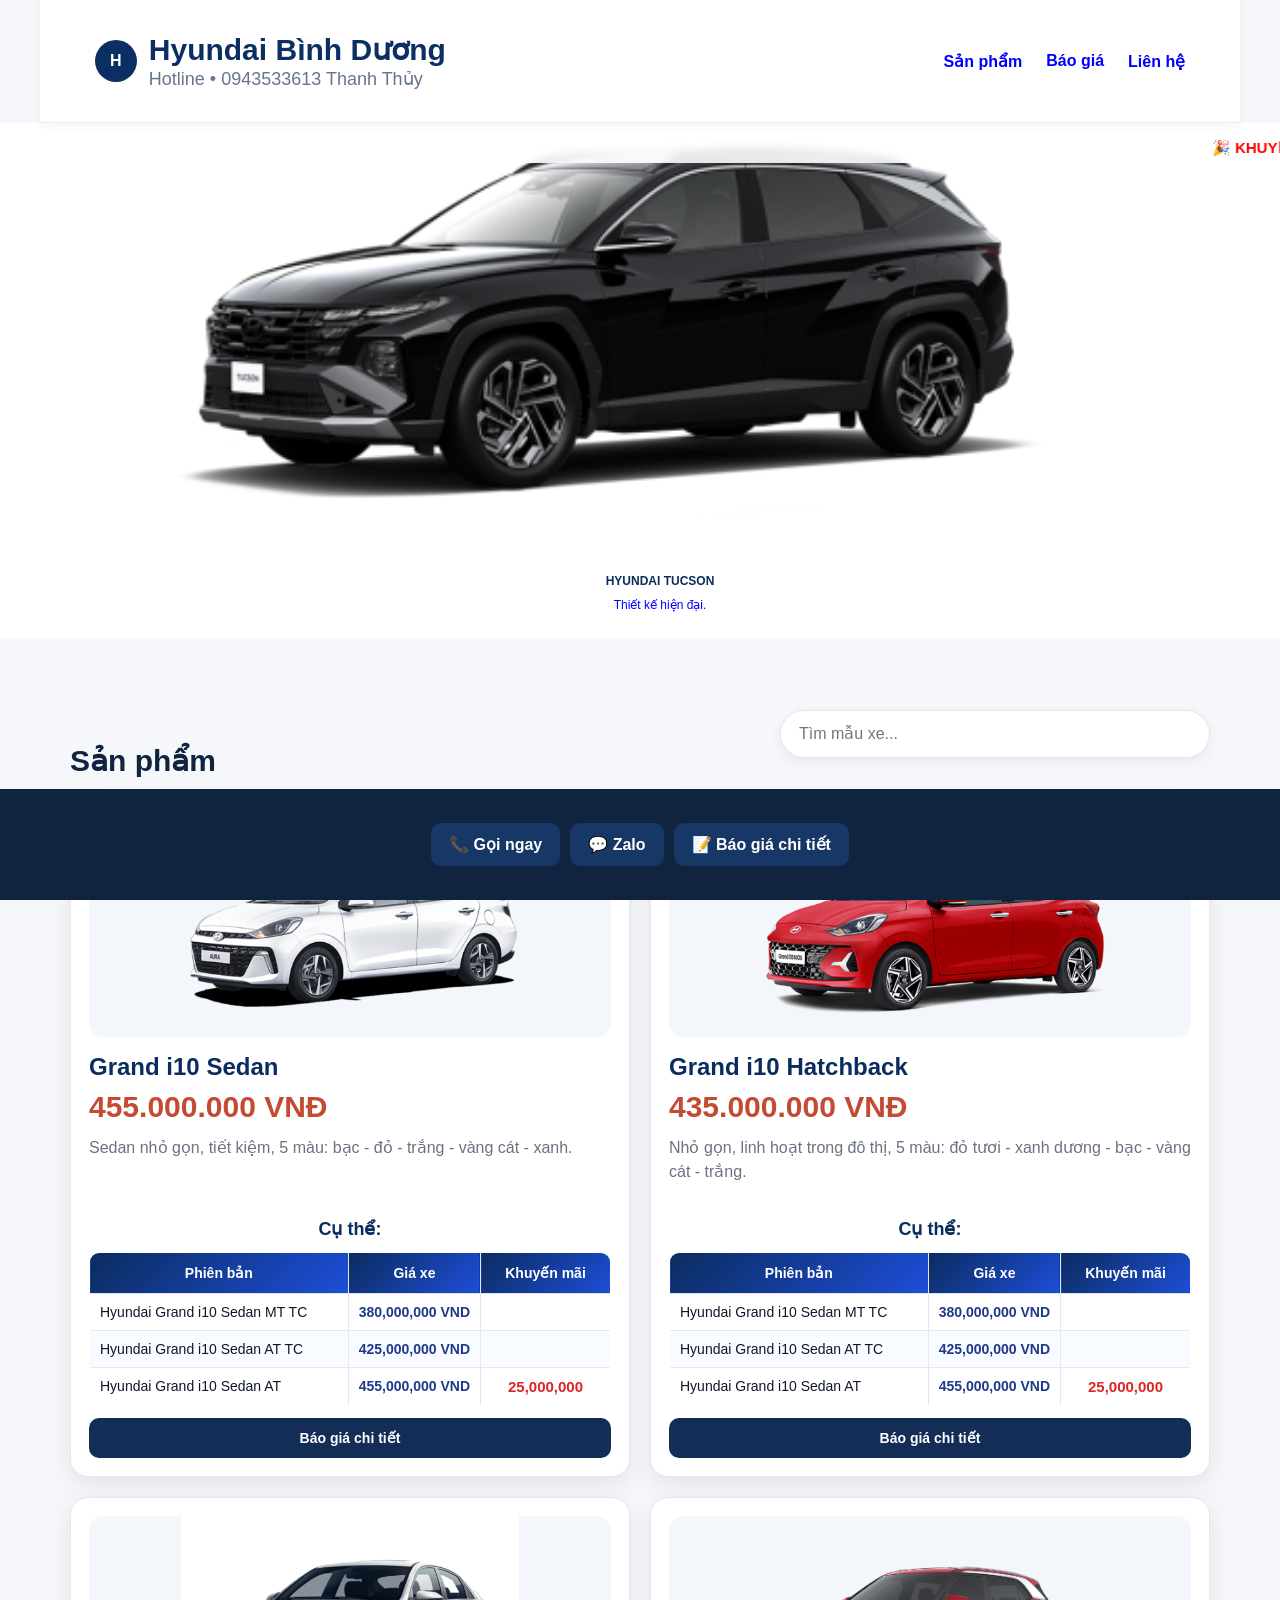
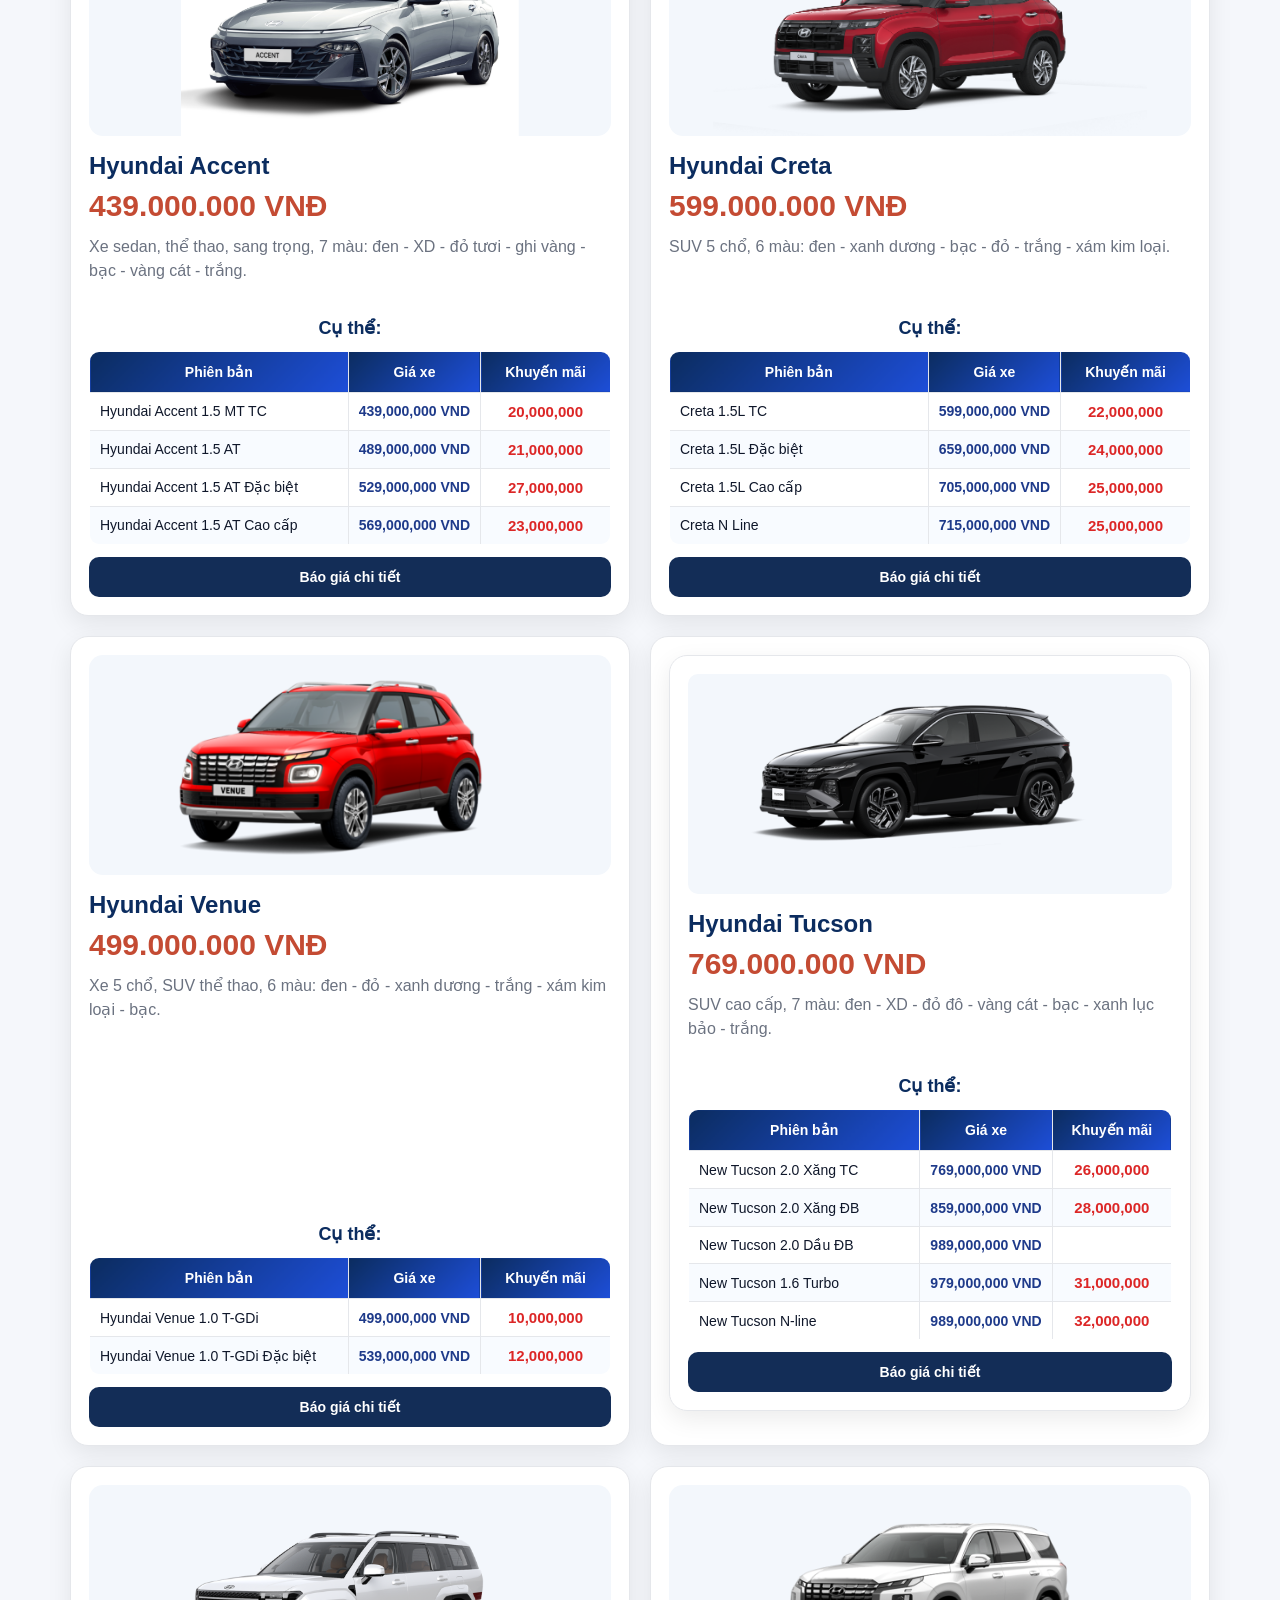
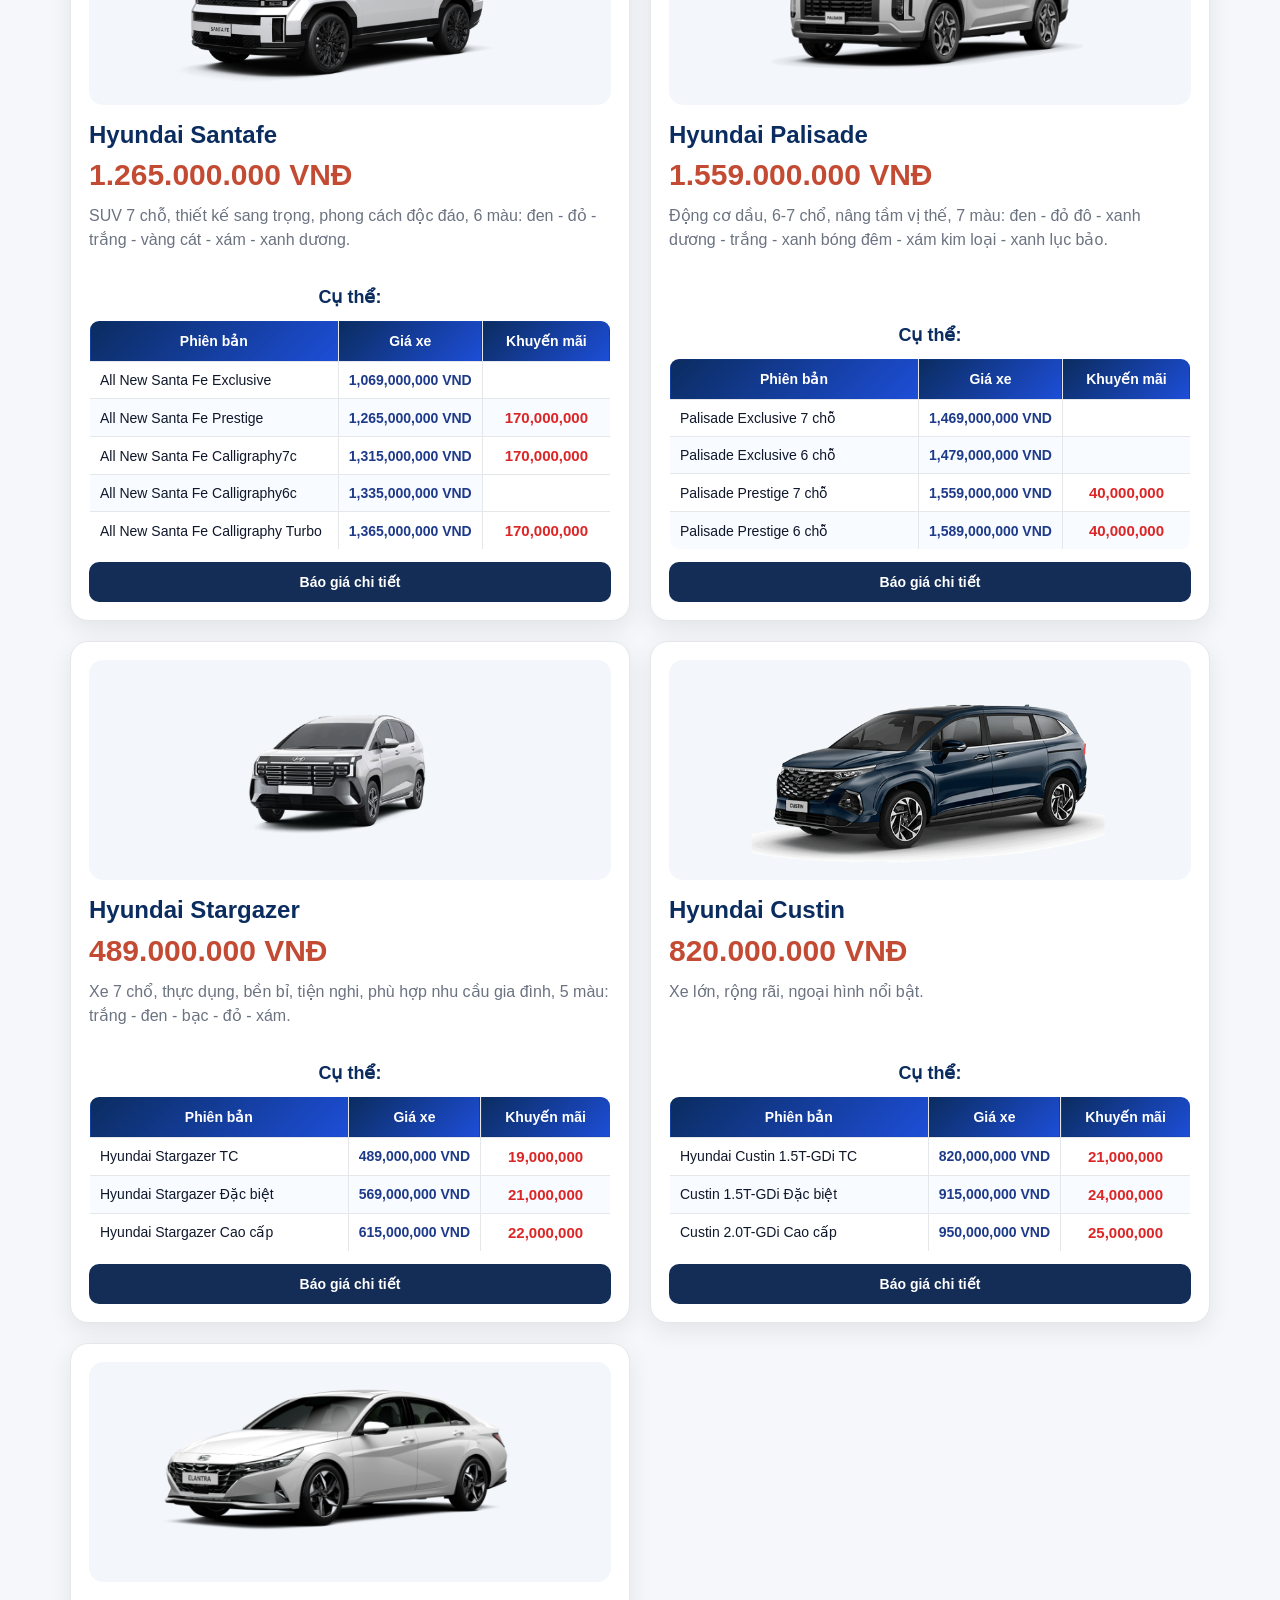
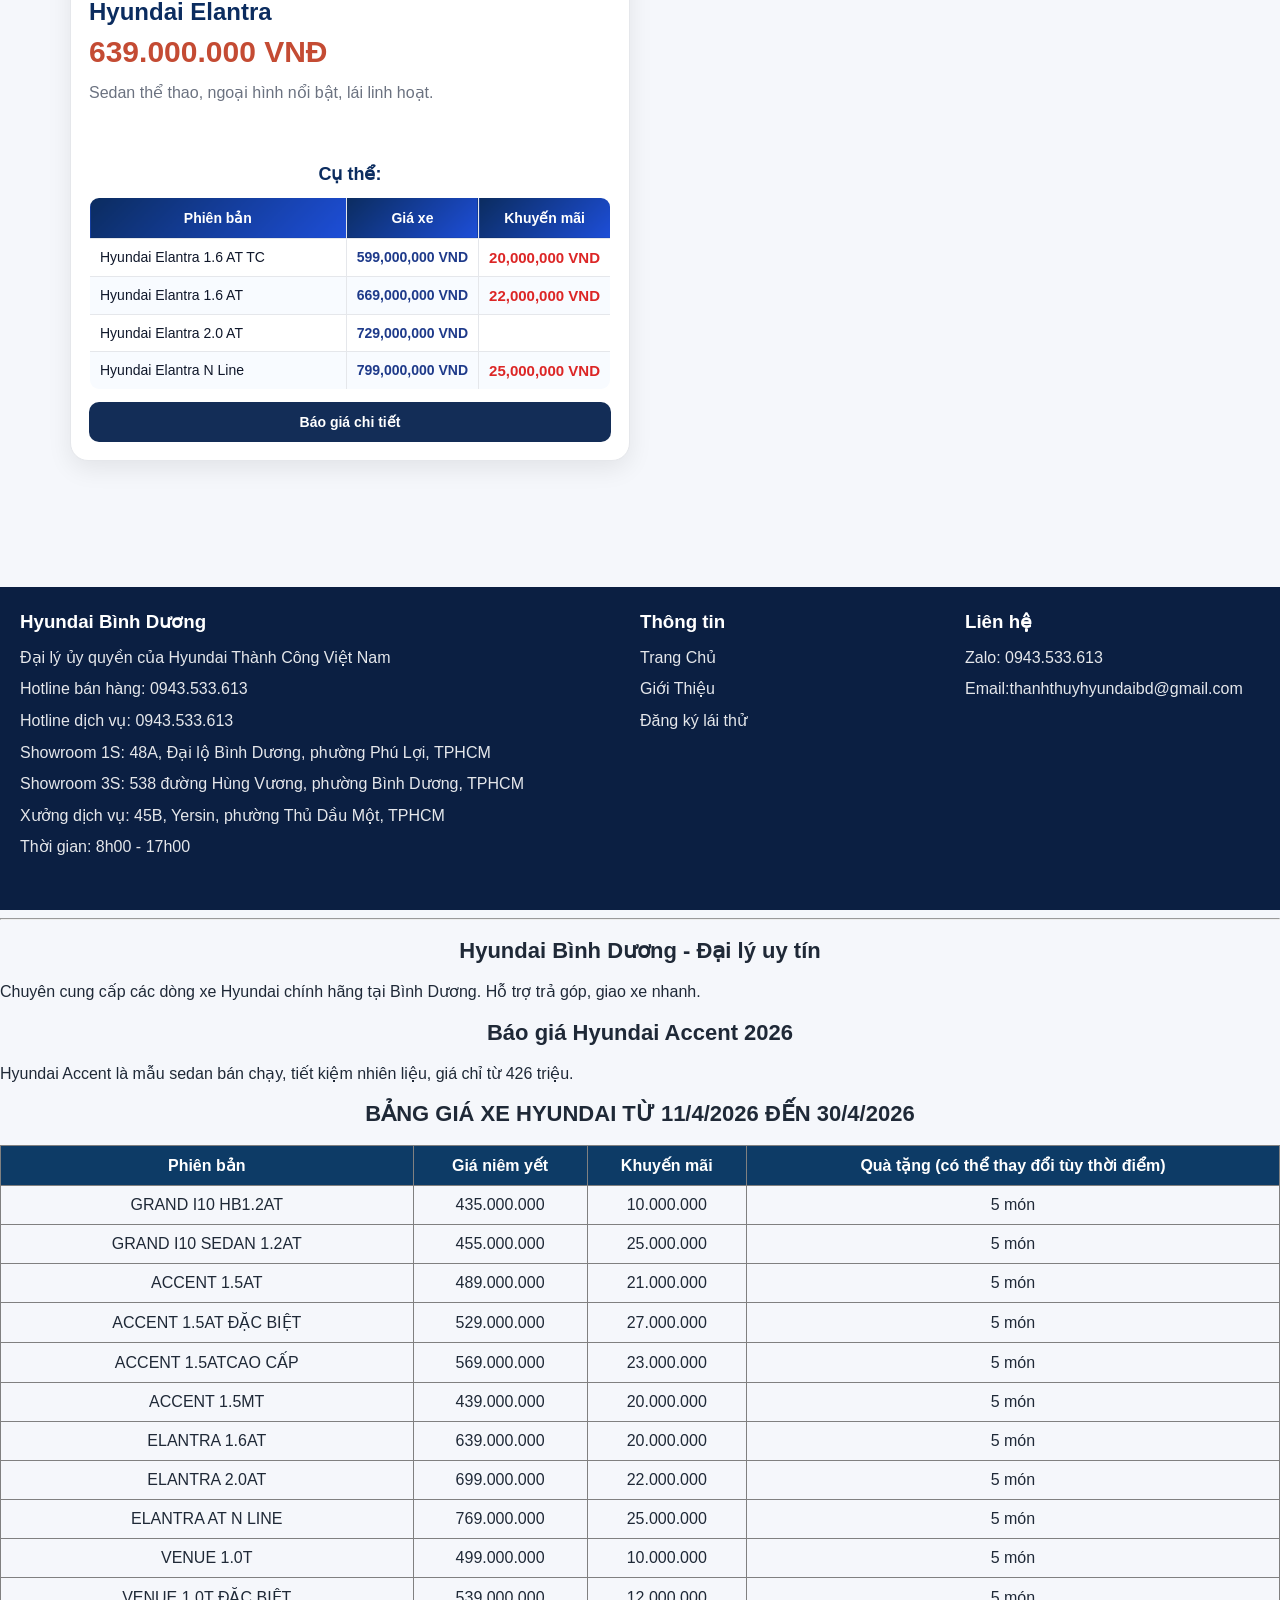
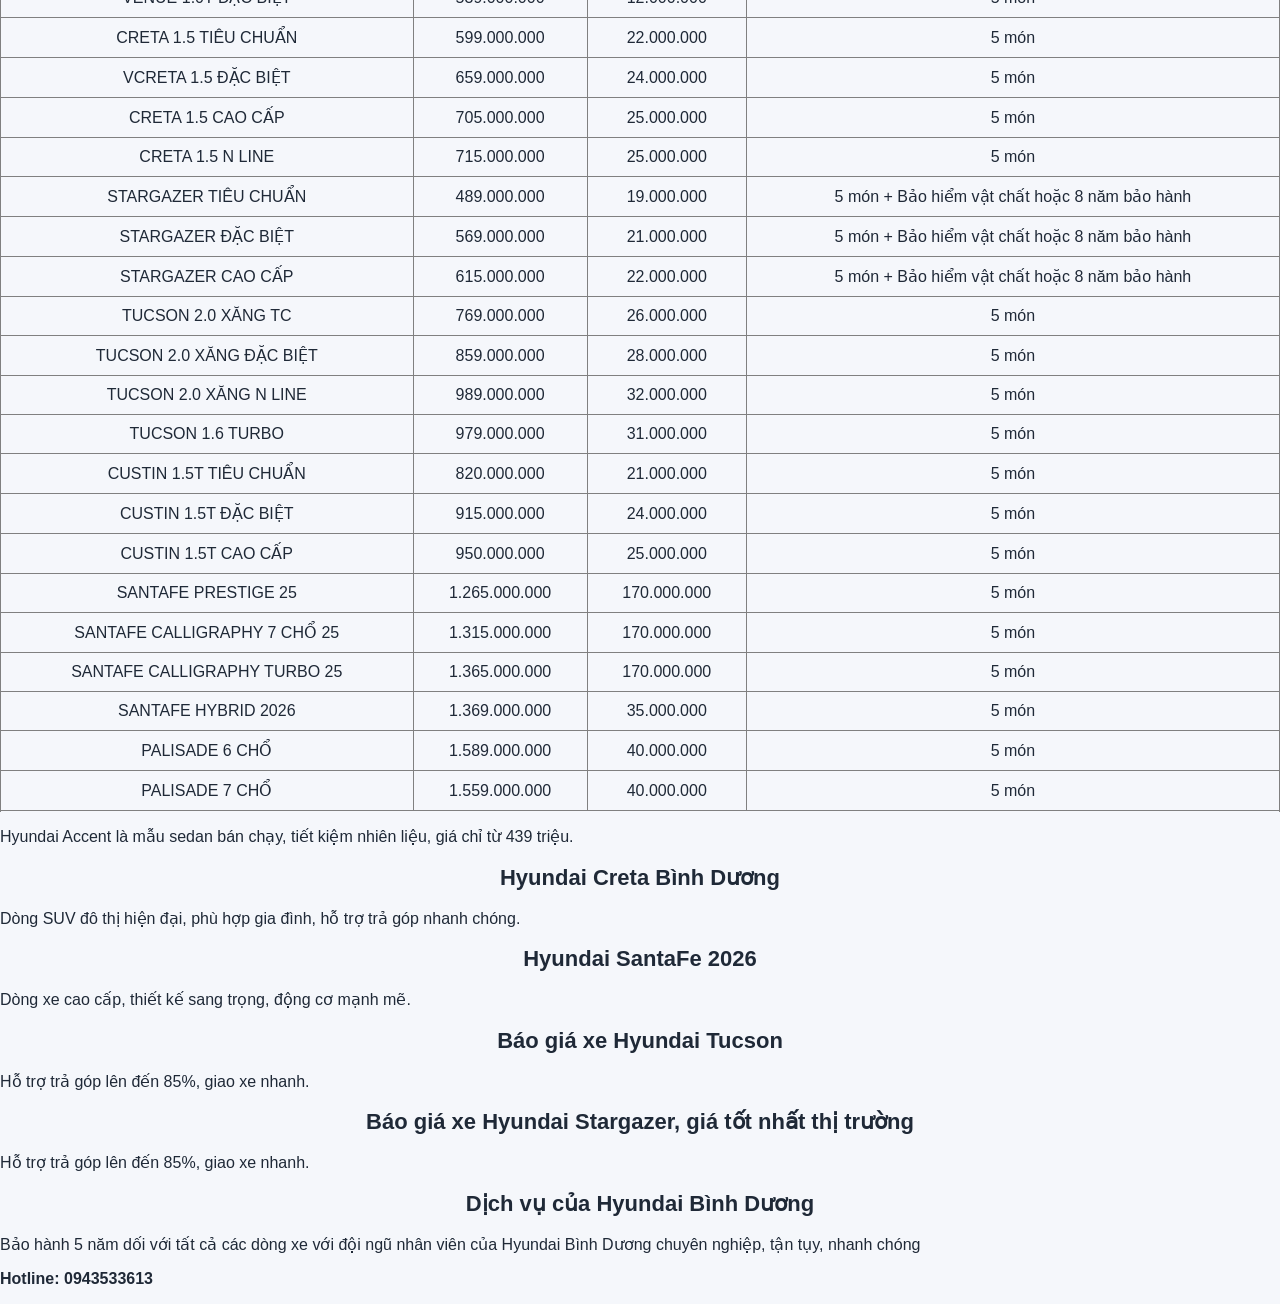
==== index.html @ 14ee5d9d "Update index.html" ====
<!DOCTYPE html>
<html lang="vi">
<head>

<meta charset="UTF-8">
<meta name="viewport" content="width=device-width, initial-scale=1.0">

<title>Sản phẩm - Hyundai Bình Dương</title>
<link rel="stylesheet" href="style.css">

<meta name="robots" content="index, follow">
<meta name="description" content="Tư vấn xe Hyundai Bình Dương...">
<meta name="keywords" content="Hyundai Bình Dương...">
<meta name="author" content="Thùy Hyundai Bình Dương">

<!-- Facebook -->
<meta property="og:title" content="Thùy Hyundai Bình Dương">
<meta property="og:description" content="Xem giá xe Hyundai mới nhất...">
<meta property="og:type" content="website">
<meta property="og:url" content="https://hyundaibinhduongvn.github.io/">

<link rel="icon" href="images/accent.png">
<link rel="stylesheet" href="style.css">

<style>
.btn{
    padding:11px 12px;
    font-size:14px;
}


  #bannerTitle {
      font-size: 26px !important;
      margin-bottom: 8px !important;
    }

    #bannerDesc {
      font-size: 15px !important;
    }

    .product-grid {
      display: grid !important;
      grid-template-columns: repeat(2, 1fr) !important;
      gap: 20px !important;
    }

    .products {
  display: grid !important;
  grid-template-columns: repeat(2, 1fr) !important;
  gap: 20px !important;
}

.product {
  width: 100% !important;
}

@media (max-width: 768px) {
  .products {
    grid-template-columns: 1fr !important;
  }
}
.price-table td:nth-child(3) {
  text-align: center !important;
  color: #dc2626 !important;
  font-weight: bold;
}

.price-table td {
  vertical-align: middle !important;
}

.price-table td {
  padding: 10px !important;
}

.price-table td:nth-child(1) {
  width: 50%;
}

.price-table td:nth-child(2),
.price-table td:nth-child(3) {
  width: 25%;
  text-align: center;
}


.promo-text{
    position: absolute;
    top: 0;
    left: 0;
    width: 100%;
    z-index: 999;
    text-align: center;

    background: rgba(255, 255, 255, 0.8); /* nền trắng sáng */
    padding: 8px 0;
}


.promo-text marquee{
    width: 100%;
    display: block;
}

.promo-text{
    background: rgba(0,0,0,0.1);
    color: blue;
    padding: 12px 0;
}
#searchInput{
    width: 100%;
    max-width: 500px;
    padding: 14px 18px;
    font-size: 20px;
    border-radius: 30px;
    border: 1px solid #ccc;
    outline: none;
    display: block;
    margin: 20px 0 20px auto;
    transition: 0.3s;
}

#searchInput:focus{
    border-color: #007bff;
    box-shadow: 0 0 8px rgba(0,123,255,0.3);
}

@media (max-width: 768px){
    #searchInput{
        max-width: 90%;
        font-size: 16px;
    }
}

.topbar{
  display:flex;
  justify-content:space-between;
  align-items:center;
  padding:15px 20px;
}

.menu{
  display:flex;
  gap:30px;
  margin-left:auto;
  flex-wrap:nowrap;      /* ❌ KHÔNG cho xuống dòng */
}

.menu a{
  white-space:nowrap;    /* ❌ chữ không bị xuống dòng */
}

.topbar{
  display:flex;
  justify-content:space-between;
  align-items:center;
}


/* chữ chạy
.promo-text {
  position: absolute;
  top: 10px; /* chỉnh cao thấp ở đây */
  width: 100%;
  text-align: center;
  z-index: 10;
}

.promo-text marquee {
  color: red;
  font-size: 18px; /* chữ to */
  font-weight: bold;
}


.hero-text{
  z-index: 2;
  max-width: 420px;
}

.hero-text h1{
  margin: 0 0 10px;
  font-size: 42px;
  color: #222;
}

.hero-text p{
  margin: 0;
  font-size: 18px;
  color: #666;
}


.banner-dots{
  position: absolute;
  bottom: 18px;
  left: 50%;
  transform: translateX(-50%);
  display: flex;
  gap: 10px;
}

.dot{
  width: 10px;
  height: 10px;
  border-radius: 50%;
  background: #cbd5e1;
}

.dot.active{
  background: #1d4ed8;
}

.site-footer{
  background: #0f172a;   /* nền đen xanh đậm đẹp */
  color: #ffffff;
  padding: 40px 20px;
}

.site-footer h3{
  color: #ffffff;
  margin-bottom: 10px;
}

.site-footer p{
  color: #cbd5e1;   /* chữ xám nhẹ cho dễ nhìn */
  margin: 5px 0;
}

.footer-col{
  margin-bottom: 20px;
}


/* Header bảng */
.price-table th{
  background: linear-gradient(135deg, #1e3a8a);
  color: #ffffff;
  padding: 12px;
  font-weight: 600;
}

/* FULL bảng xanh đậm */
.product .price-table table{
  width: 100%;
  border-collapse: collapse;
  border-radius: 10px;
  overflow: hidden;
  
}

/* Header */
.product .price-table th{
   color: #ffffff;
  padding: 12px;
  border: 1px solid #1e3a8a;
}

/* CHỈ đổi màu chữ */
.product .price-table td{
  color: #0f172a; /* xanh đậm */
}

/* Cột giá xe (cột thứ 2) */
.price-table td:nth-child(2){
  color: #1e3a8a;
  font-weight: bold;
}

/* Cột khuyến mãi (cột thứ 3) */
.price-table td:nth-child(3){
  color: #dc2626; /* đỏ cho nổi */
  font-weight: bold;
font-size: 15px;
}

/* Viền bảng mờ nhẹ */
.product .price-table th,
.product .price-table td{
  border: 1px solid #e5e7eb; /* xám nhạt */
}

.site-footer{
  background:#0f172a;
  color:#fff;
  padding:35px 25px;
}

.site-footer{
  display:grid;
  grid-template-columns: 2fr 1fr 1fr;
  gap:30px;
  align-items:start;
}
@media (max-width: 768px) {
  .site-footer {
    grid-template-columns: 1fr !important;
  }
}
@media (max-width: 768px) {
  .site-footer {
    display: grid !important;
    grid-template-columns: 1fr !important;
  }
}

.footer-col h3{
  margin:0 0 12px;
  color:#fff;
}

.footer-col p{
  margin:6px 0;
  color:#e5e7eb;
  line-height:1.6;
}

.promo-text {
  background: #fff3f3;
  padding: 8px 0;
}
.promo-text {
  margin-top: 10px;

}

.promo-text {
  position: absolute;
  top: 10px;
  width: 100%;
  z-index: 10;
}

.hero-text {
  display: flex;
  flex-direction: column;
  justify-content: center;   /* căn giữa theo chiều dọc */
  height: 100%;
}
.hero {
    display: flex;
    align-items: center;
}


.hero-text h1 {
  font-size: 38px; /* tăng size chữ */
  font-weight: bold;
  margin-bottom: 10px;
}

.hero-text p {
  font-size: 16px;
}




.hero-text {
  display: flex;
  flex-direction: column;
  justify-content: center; /* giữa dọc */
  align-items: center;     /* giữa ngang */
  text-align: center;
  color: #0b2c5f;          /* xanh đậm */
}

.hero-text h1 {
  color: #0b2c5f !important;
}

.hero-text p {
  color: #0b2c5f;
}

.brand-text strong {
  font-size: 30px !important;
  font-weight: 700;
  line-height: 1.2;
}

.brand-text span {
  font-size: 18px !important;
}

.menu a {
  font-size: 16px !important;
  font-weight: 600;
}





.zalo-float{
    position: fixed;
    bottom: 80px;
    right: 20px;
    background: #0088ff;
    color: #fff;
    padding: 12px 18px;
    border-radius: 30px;
    text-decoration: none;
    font-weight: bold;
}



    /* Khuyến mãi */
    .promo-text {
        font-size: 13px;
        padding: 5px;
    }

    /* Tiêu đề sản phẩm */
    h2 {
        font-size: 22px;
        text-align: center;
    }

    /* Thanh nút dưới */
    .contact-bar {
        flex-direction: row;
        gap: 5px;
    }

    .contact-bar a {
        font-size: 13px;
        padding: 10px;
    }
}

.promo-text {
    white-space: nowrap;
    overflow: hidden;
}

.promo-text span {
    display: inline-block;
    padding-left: 100%;
    animation: chạy 18s linear infinite;
}

@keyframes chạy {
    0% { transform: translateX(0); }
    100% { transform: translateX(-100%); }
}




    /* Chữ khuyến mãi */
    .promo-text {
        font-size: 13px !important;
        padding: 6px 0 !important;
        overflow: hidden;
        white-space: nowrap;
    }

    .promo-text marquee {
        font-size: 15px !important;
        scroll-behavior: smooth;
    }

    /* Nếu bạn đang dùng span chạy bằng animation */
    .promo-text span {
        animation-duration: 18s !important;
    }

    /* Banner / slider */
    .hero-slider,
    .hero-banner,
    .slide {
        display: flex !important;
        flex-direction: column !important;
        align-items: center !important;
        justify-content: center !important;
        text-align: center !important;
        padding: 18px 14px 24px !important;
        gap: 14px !important;
        min-height: auto !important;
    }

    .slide-left,
    .hero-left,
    .hero-text {
        width: 100% !important;
        text-align: center !important;
        align-items: center !important;
        justify-content: center !important;
        padding: 0 !important;
        margin: 0 auto !important;
        order: 1;
    }

    .slide-left h1,
    .hero-left h1,
    .hero-text h1,
    #bannerTitle {
        font-size: 28px !important;
        line-height: 1.15 !important;
        margin: 0 0 10px !important;
        text-align: center !important;
    }

    .slide-left p,
    .hero-left p,
    .hero-text p,
    #bannerDesc {
        font-size: 16px !important;
        line-height: 1.4 !important;
        margin: 0 !important;
        text-align: center !important;
    }

    .slide-right,
    .hero-right {
        width: 100% !important;
        text-align: center !important;
        order: 2;
        margin: 0 auto !important;
        padding: 0 !important;
    }

    .slide-right img,
    .hero-right img,
   

    /* Nút slider nếu có */
    .slider-btn {
        width: 38px !important;
        height: 38px !important;
        font-size: 18px !important;
    }

    .slider-dots {
        bottom: 10px !important;
    }

    /* Nút liên hệ dưới cùng */
    .contact-bar {
        display: flex !important;
        flex-wrap: wrap !important;
        justify-content: center !important;
        gap: 10px !important;
        padding: 14px 10px !important;
    }

    .contact-bar a,
    .bottom-contact a,
    .floating-buttons a {
        font-size: 14px !important;
        padding: 12px 16px !important;
min-width: 140px;
        text-align: center !important;
    }
}

.promo-text {
    background: #ffecec;
    color: red;
    font-weight: 600;
    font-size: 14px;
    padding: 6px 0;
}

}
@media (max-width: 768px) {
   .hero-banner {
    display: block !important;
    padding: 0 !important;
    margin: 0 !important;
    background: transparent !important;
}
}

 
body {
margin: 0 !important;
 }
  .hero-text {
    width: 100% !important;
    text-align: center !important;
  }

  #bannerTitle {
    font-size: 26px !important;
    margin-bottom: 8px !important;
  }

  #bannerDesc {
    font-size: 15px !important;
 }

.product-item {
  width: 50%;
}

.price-table td:last-child {
  text-align: center !important;
  display: table-cell !important;
  vertical-align: middle !important;
}

.km {
  text-align: center !important;
  color: #dc2626 !important;
  font-weight: bold;
}
.price-table td {
  vertical-align: middle !important;
}

.price-table td {
  padding: 10px !important;
}

.price-table td:nth-child(1) {
  width: 50%;
}

.price-table td:nth-child(2),
.price-table td:nth-child(3) {
  width: 25%;
  text-align: center;
}

 promo-text marquee {
  font-size: 18px !important;   /* vừa mắt mobile */
  color: red !important;        /* màu khuyến mãi */
  font-weight: bold;
  letter-spacing: 0.5px;
  line-height: 1.5;
}
@media (max-width: 768px) {
  .promo-text marquee {
    font-size: 16px !important;
  }
}



@media (max-width: 768px) {

    body{
        margin: 0;
        padding: 0;
        overflow-x: hidden;
    }

    *{
        box-sizing: border-box;
    }

    .topbar,
    .container,
    .product,
    .product,
    .hero-banner{
        width: 100% !important;
        max-width: 100% !important;
    }

    .topbar,
    .product{
        padding-left: 12px;
        padding-right: 12px;
    }
    }

    #bannerImg{
        width: 100%;
        height: auto;
        display: block;
        margin: 0 auto;
    }

    .product{
        margin: 0 auto 16px;
    }
:root{
--brand:#0b2c5f;
--brand-2:#1d4ed8;
--accent:#e53935;
--bg:#f5f7fb;
--card:#ffffff;
--text:#1f2937;
--muted:#6b7280;
--border:#e5e7eb;
--shadow:0 8px 24px rgba(0,0,0,0.08);
}

*{
box-sizing:border-box;
}

html, body{
margin:0;
padding:0;
background:var(--bg);
color:var(--text);
font-family:Arial, sans-serif;
overflow-x:hidden;
}

/* Header */
header{
background:#fff;
box-shadow:0 2px 10px rgba(0,0,0,0.05);
position:sticky;
top:0;
z-index:1000;
}

.topbar{
max-width:1200px;
margin:0 auto;
padding:14px 20px;
display:flex;
align-items:center;
justify-content:space-between;
gap:16px;
}

.logo{
font-size:24px;
font-weight:800;
color:var(--brand);
letter-spacing:.3px;
}

.menu{
display:flex;
gap:24px;
align-items:center;
flex-wrap:wrap;
}

.menu a{
text-decoration:none;
color:var(--brand);
font-weight:600;
transition:.25s;
}

.menu a:hover{
color:var(--accent);
}

/* Banner */
.hero-banner{
position:relative;
width:100%;
overflow:hidden;
margin:0;
padding:0;
background:#000;
}

.hero-banner img,
#bannerImg{
width:100%;
height:520px;
object-fit:cover;
display:block;
margin:0;
padding:0;
border-radius:0;
}

.promo-text{
position:absolute;
top:0;
left:0;
width:100%;
z-index:10;
background:rgba(255,255,255,0.88);
backdrop-filter:blur(4px);
padding:8px 0;
text-align:center;
}

.promo-text marquee{
color:var(--accent);
font-weight:700;
font-size:15px;
}

/* Main container */
.container,
main,
.products-wrap{
max-width:1200px;
margin:0 auto;
padding:24px 20px;
}

/* Search */
.search-box,
.search-wrap{
display:flex;
justify-content:flex-end;
margin:16px 0 28px;
}

#searchInput{
width:100%;
max-width:430px;
padding:14px 18px;
font-size:16px;
border:1px solid var(--border);
border-radius:999px;
background:#fff;
box-shadow:0 4px 14px rgba(0,0,0,0.06);
outline:none;
transition:.25s;
}

#searchInput:focus{
border-color:var(--brand-2);
box-shadow:0 0 0 4px rgba(29,78,216,0.12);
}

/* Product list */
.products{
display:grid;
grid-template-columns:repeat(2, 1fr);
gap:24px;
align-items:stretch;
}

/* Product card */
.product{
display:flex;
flex-direction:column;
height:100%;
background:var(--card);
border:1px solid var(--border);
border-radius:18px;
box-shadow:var(--shadow);
padding:18px;
overflow:hidden;
transition:transform .25s ease, box-shadow .25s ease;
}

.product:hover{
transform:translateY(-4px);
box-shadow:0 12px 30px rgba(0,0,0,0.12);
}

.product img{
width:100%;
height:220px;
object-fit:contain;
display:block;
margin:0 auto 14px;
}

.product h3{
margin:0 0 8px;
font-size:24px;
color:var(--brand);
line-height:1.3;
}

.product .meta{
color:var(--muted);
line-height:1.5;
margin-bottom:14px;
min-height:52px;
}

.price-table{
margin-top:auto;
width:100%;
}

/* Table */
.price-table h2{
font-size:18px;
color:var(--brand);
margin:0 0 12px;
}

.price-table table{
width:100%;
border-collapse:collapse;
background:#fff;
overflow:hidden;
border-radius:12px;
}

.price-table th{
background:linear-gradient(135deg, var(--brand), var(--brand-2));
color:#fff;
padding:12px 10px;
font-size:14px;
text-align:center;
}

.price-table td{
padding:12px 10px;
border:1px solid var(--border);
font-size:14px;
vertical-align:middle;
}

.price-table tr:nth-child(even){
background:#f8fbff;
}

.km{
color:var(--accent);
font-weight:700;
}

/* Button */
.btn{
display:block;
width:100%;
text-align:center;
text-decoration:none;
background:linear-gradient(135deg, var(--brand), var(--brand-2));
color:#fff !important;
padding:12px 14px;
border-radius:10px;
margin-top:12px;
font-weight:700;
box-sizing:border-box;
transition:.2s ease;
}

.btn:hover{
opacity:.95;
transform:translateY(-1px);
}

/* Contact bar / quick links */
.contact-bar,
.contact-buttons{
display:flex;
gap:12px;
flex-wrap:wrap;
}

.contact-bar a,
.contact-buttons a{
text-decoration:none;
border-radius:999px;
padding:10px 16px;
font-weight:700;
}

/* Footer */
.site-footer,
footer{
background:#0b1f42;
color:#fff;
padding:24px 20px;
margin-top:32px;
}

.site-footer a,
footer a{
color:#fff;
text-decoration:none;
}

/* Mobile */
@media (max-width: 768px){
.topbar{
padding:12px 14px;
flex-direction:column;
align-items:flex-start;
}

.menu{
gap:14px;
}

.hero-banner img,
#bannerImg{
height:240px !important;
}

.promo-text{
padding:6px 0;
}

.promo-text marquee{
font-size:13px;
}

.container,
main,
.products-wrap{
padding:18px 12px;
}

.search-box,
.search-wrap{
justify-content:center;
margin:12px 0 20px;
}

#searchInput{
max-width:100%;
font-size:15px;
padding:12px 16px;
}

.products{
grid-template-columns:1fr;
gap:18px;
}

.product{
padding:14px;
border-radius:14px;
}

.product img{
height:180px;
}

.product h3{
font-size:20px;
}

.product .meta{
min-height:auto;
font-size:14px;
}

.price-table h2{
font-size:16px;
}

.price-table th,
.price-table td{
font-size:13px;
padding:10px 8px;
}

.btn{
padding:11px 12px;
font-size:14px;
}
}
.hero-banner{
    position: relative !important;
    width: 100% !important;
    height: auto !important;
    min-height: 0 !important;
    overflow: hidden !important;
    background: #fff !important;
}

#bannerImg,
.hero-banner img{
    display: block !important;
    width: 100% !important;
    height: 420px !important;
    object-fit: cover !important;
    opacity: 1 !important;
    visibility: visible !important;
    position: relative !important;
    z-index: 1 !important;
}





#bannerTitle{
    color: blue .hero-text h1{
    font-size: 16px !important;
}

.hero-text p{
    font-size: 18px !important;
}
 !important;
    font-size: 12px !important;
    text-align: left !important;
    padding-left: 40px !important;
}

#bannerDesc{
    color: blue !important;
    font-size: 12px !important;
    text-align: left !important;
    padding-left: 40px !important;
}
@media (max-width: 768px){

    .hero-banner{
        position: relative;
        width: 100%;
        height: 220px !important;
        overflow: hidden;
    }

    .hero-banner img,
    #bannerImg{
        width: 100%;
        height: 220px !important;
        object-fit: cover !important;
        object-position: center center !important;
        display: block;
    }

    #bannerTitle{
        font-size: 28px !important;
        line-height: 1.2;
        padding-left: 16px !important;
        padding-right: 16px !important;
    }

    #bannerDesc{
        font-size: 8px !important;
        padding-left: 16px !important;
        padding-right: 16px !important;
    }
}









</style>
</head>
<body>


  <header class="topbar">
    <div class="container row">
      <div class="brand">
        <div class="brand-mark">H</div>
        <div class="brand-text">
          <strong>Hyundai Bình Dương</strong>
          <span>Hotline • 0943533613 Thanh Thủy</span>
        </div>
	</div>

           <nav class="menu">
      <a href="#san-pham" style="color:blue;">Sản phẩm</a>
<a href="https://zalo.me/0943533613" target="_blank" style="color:blue;">Báo giá</a>
<a href="https://zalo.me/0943533613" target="_blank" style="color:blue;">Liên hệ</a>
      </nav>
    </div>
  </header>

  
<section class="hero-banner">

  <!-- CHỮ CHẠY -->
  <div class="promo-text">
   <marquee scrollamount="2" style="color:red; font-weight:bold;">
  🎉 KHUYẾN MÃI: TỪ NGÀY 11/4/2026 đến hết ngày 30/4/2026 - GIẢM GIÁ LÊN ĐẾN 170 TRIỆU ĐỒNG + QUÀ TẶNG + BẢO HIỂM (liên hệ 0943.533.613 để đượctư vấn chi tiết)🎉
</marquee>

  </div>

  <div class="hero-text">
    <h1 id="bannerTitle">HYUNDAI TUCSON</h1>
    <p id="bannerDesc">Thiết kế hiện đại.</p>
  </div>

  <img id="bannerImg" src="images/tucson.png">

</section>

 

  <div class="banner-dots">
    <span class="dot active"></span>
    <span class="dot"></span>
    <span class="dot"></span>
  </div>
</section>

   
  </section>

  <section class="section" id="san-pham">
    <div class="container">
      <div class="section-head">
        <div>
          <h2>Sản phẩm</h2>
          
        </div>
       <input type="text" id="searchInput" placeholder="Tìm mẫu xe..." onkeyup="searchProduct()">

      </div>

      <div class="products">
          <article class="product" data-name="Grand i10 Sedan">
      <img src="images/grand-i10-sedan.png" alt="Grand i10 Sedan">
      <h3>Grand i10 Sedan</h3>
      <p class="price">455.000.000 VNĐ</p>
      <p class="meta">Sedan nhỏ gọn, tiết kiệm, 5 màu: bạc - đỏ - trắng - vàng cát - xanh.</p>
     <section class="price-table">
  <h2>Cụ thể:</h2>

 <table border="1" style="border-collapse: collapse; width:100%;">
    <thead>
      <tr>
        <th>Phiên bản</th>
        <th>Giá xe</th>
	 <th>Khuyến mãi</th>
      </tr>
    </thead>
    <tbody>
      <tr>
        <td>Hyundai Grand i10 Sedan MT TC</td>
        <td style="text-align:right;">380,000,000&nbsp;VND</td>
	 <td></td>
      </tr>
      <tr>
        <td>Hyundai Grand i10 Sedan AT TC</td>
        <td style="text-align:right;">425,000,000&nbsp;VND</td>
	 <td></td>
      </tr>
      <tr>
        <td>Hyundai Grand i10 Sedan AT</td>
        <td style="text-align:right;">455,000,000&nbsp;VND</td>
	 <td class="km">25,000,000</td>
      </tr>
    </tbody>
  </table>
   <a class="btn" href="https://zalo.me/0943533613" target="_blank">
    Báo giá chi tiết
</a>
</section>
    


 
    </article>

 <article class="product" data-name="Grand i10 Hatchback">
      <img src="images/grand-i10-hatchback.png" alt="Grand i10 Hatchback">
      <h3>Grand i10 Hatchback</h3>
      <p class="price">435.000.000 VNĐ</p>
      <p class="meta">Nhỏ gọn, linh hoạt trong đô thị, 5 màu: đỏ tươi - xanh dương - bạc - vàng cát - trắng.</p>
<section class="price-table">
  <h2>Cụ thể:</h2>

  <table border="1" style="border-collapse: collapse; width:100%;">
    <thead>
      <tr>
        <th>Phiên bản</th>
        <th>Giá xe</th>
	 <th>Khuyến mãi</th>
      </tr>
    </thead>
    <tbody>
<tr>
    <td>Hyundai Grand i10 Sedan MT TC</td>
    <td style="text-align:right;">380,000,000&nbsp;VND</td>
    <td></td>
</tr>
<tr>
    <td>Hyundai Grand i10 Sedan AT TC</td>
    <td style="text-align:right;">425,000,000&nbsp;VND</td>
    <td></td>
</tr>
<tr>
    <td>Hyundai Grand i10 Sedan AT</td>
    <td style="text-align:right;">455,000,000&nbsp;VND</td>
    <td>25,000,000</td>
</tr>
</tbody>

  </table>
</section>
       <a class="btn" href="https://zalo.me/0943533613" target="_blank">
    Báo giá chi tiết
</a>

    </article>
    
    <article class="product" data-name="Hyundai Accent">
      <img src="images/accent.png" alt="Hyundai Accent">
      <h3>Hyundai Accent</h3>
      <p class="price">439.000.000 VNĐ</p>
      <p class="meta"> Xe sedan, thể thao, sang trọng, 7 màu: đen - XD - đỏ tươi - ghi vàng - bạc - vàng cát - trắng.</p>
<section class="price-table">
  <h2>Cụ thể:</h2>

  <table border="1" style="border-collapse: collapse; width:100%;">
    <thead>
      <tr>
       <th>Phiên bản</th>
        <th>Giá xe</th>
	 <th>Khuyến mãi</th>
      </tr>
    </thead>
    <tbody>
      <tr>
        <td>Hyundai Accent 1.5 MT TC</td>
        <td style="text-align:right;">439,000,000&nbsp;VND</td>
	<td>20,000,000</td>
      </tr>
      <tr>
        <td>Hyundai Accent 1.5 AT</td>
        <td style="text-align:right;">489,000,000&nbsp;VND</td>
	<td>21,000,000</td>
      </tr>
      <tr>
        <td>Hyundai Accent 1.5 AT Đặc biệt</td>
        <td style="text-align:right;">529,000,000&nbsp;VND</td>
	<td>27,000,000</td>
      </tr>
      <tr>
        <td>Hyundai Accent 1.5 AT Cao cấp</td>
        <td style="text-align:right;">569,000,000&nbsp;VND</td>
	<td>23,000,000</td>
      </tr>
    </tbody>
  </table>
</section>
   <a class="btn" href="https://zalo.me/0943533613" target="_blank">
    Báo giá chi tiết
</a>

    </article>
    
    <article class="product" data-name="Hyundai Creta">
      <img src="images/creta.png" alt="Hyundai Creta">
      <h3>Hyundai Creta</h3>
      <p class="price">599.000.000 VNĐ</p>
      <p class="meta">SUV 5 chổ, 6 màu: đen - xanh dương - bạc - đỏ - trắng - xám kim loại.</p>
<section class="price-table">
  <h2>Cụ thể:</h2>

  <table border="1" style="border-collapse: collapse; width:100%;">
    <thead>
      <tr>
       <th>Phiên bản</th>
        <th>Giá xe</th>
	 <th>Khuyến mãi</th>
      </tr>
    </thead>
    <tbody>
      <tr>
        <td>Creta 1.5L TC</td>
        <td style="text-align:right;">599,000,000&nbsp;VND</td>
	<td>22,000,000</td>
      </tr>
      <tr>
        <td>Creta 1.5L Đặc biệt</td>
        <td style="text-align:right;">659,000,000&nbsp;VND</td>
	<td>24,000,000</td>
      </tr>
      <tr>
        <td>Creta 1.5L Cao cấp</td>
        <td style="text-align:right;">705,000,000&nbsp;VND</td>
	<td>25,000,000</td>
      </tr>
      <tr>
        <td>Creta N Line</td>
        <td style="text-align:right;">715,000,000&nbsp;VND</td>
	<td>25,000,000</td>
      </tr>
    </tbody>
  </table>
</section>

     <a class="btn" href="https://zalo.me/0943533613" target="_blank">
    Báo giá chi tiết
</a>


    </article>

	<article class="product" data-name="Hyundai Venue">
      <img src="images/venue.png" alt="Hyundai Venue">
      <h3>Hyundai Venue</h3>
      <p class="price">499.000.000 VNĐ</p>
      <p class="meta">Xe 5 chổ, SUV thể thao, 6 màu: đen - đỏ - xanh dương - trắng - xám kim loại - bạc.</p>
<section class="price-table">
  <h2>Cụ thể:</h2>

  <table border="1" style="border-collapse: collapse; width:100%;">
    <thead>
      <tr>
        <th>Phiên bản</th>
        <th>Giá xe</th>
	 <th>Khuyến mãi</th>
      </tr>
    </thead>
    <tbody>
      <tr>
        <td>Hyundai Venue 1.0 T-GDi</td>
        <td style="text-align:right;">499,000,000&nbsp;VND</td>
	<td>10,000,000</td>
      </tr>
      <tr>
        <td>Hyundai Venue 1.0 T-GDi Đặc biệt</td>
        <td style="text-align:right;">539,000,000&nbsp;VND</td>
	<td>12,000,000</td>
      </tr>
    </tbody>
  </table>
</section>

        <a class="btn" href="https://zalo.me/0943533613" target="_blank">
    Báo giá chi tiết
</a>

    </article>
    
    <article class="product" data-name="Hyundai Tucson">
      <article class="product">
  <img src="images/tucson.png" style="width:100%; border-radius:10px;">
  <h3>Hyundai Tucson</h3>
  <p class="price">769.000.000 VND</p>
  <p class="meta">SUV cao cấp, 7 màu: đen - XD - đỏ đô - vàng cát - bạc - xanh lục bảo - trắng.
  </p>
<section class="price-table">
  <h2>Cụ thể:</h2>

  <table border="1" style="border-collapse: collapse;">
    <thead>
      <tr>
       <th>Phiên bản</th>
        <th>Giá xe</th>
	 <th>Khuyến mãi</th>
      </tr>
    </thead>
    <tbody>
      <tr>
        <td>New Tucson 2.0 Xăng TC</td>
        <td>769,000,000&nbsp;VND</td>
	<td>26,000,000</td>
      </tr>
      <tr>
        <td>New Tucson 2.0 Xăng ĐB</td>
        <td>859,000,000&nbsp;VND</td>
	<td>28,000,000</td>
      </tr>
<tr>
        <td>New Tucson 2.0 Dầu ĐB</td>
        <td>989,000,000&nbsp;VND</td>
	
      </tr>
      <tr>
        <td>New Tucson 1.6 Turbo</td>
        <td>979,000,000&nbsp;VND</td>
	<td>31,000,000</td>
      </tr>
      <tr>
        <td>New Tucson N-line</td>
        <td>989,000,000&nbsp;VND</td>
	<td>32,000,000</td>
      </tr>
    </tbody>
  </table>
</section>
    <a class="btn" href="https://zalo.me/0943533613" target="_blank">
    Báo giá chi tiết
</a>

</article>



	    </article>
	   
   	
	 <article class="product" data-name="Hyundai Santafe">
      <img src="images/santafe.png" alt="Hyundai Santafe">
      <h3>Hyundai Santafe</h3>
      <p class="price">1.265.000.000 VNĐ</p>
      <p class="meta">SUV 7 chỗ, thiết kế sang trọng, phong cách độc đáo, 6 màu: đen - đỏ - trắng - vàng cát - xám - xanh dương. </p>
<section class="price-table">
  <h2>Cụ thể:</h2>

  <table border="1" style="border-collapse: collapse; width:100%;">
    <thead>
      <tr>
         <th>Phiên bản</th>
        <th>Giá xe</th>
	 <th>Khuyến mãi</th>
      </tr>
    </thead>
    <tbody>
      <tr>
        <td>All New Santa Fe Exclusive</td>
        <td style="text-align:right;">1,069,000,000&nbsp;VND</td>
	
      </tr>
      <tr>
        <td>All New Santa Fe Prestige</td>
        <td style="text-align:right;">1,265,000,000&nbsp;VND</td>
	<td>170,000,000</td>
      </tr>
      <tr>
        <td>All New Santa Fe Calligraphy7c</td>
        <td style="text-align:right;">1,315,000,000&nbsp;VND</td>
	<td>170,000,000</td>
      </tr>
      <tr>
        <td>All New Santa Fe Calligraphy6c</td>
        <td style="text-align:right;">1,335,000,000&nbsp;VND</td>
	
      </tr>
      <tr>
        <td>All New Santa Fe Calligraphy Turbo</td>
        <td style="text-align:right;">1,365,000,000&nbsp;VND</td>
	<td>170,000,000</td>
      </tr>
    </tbody>
  </table>
</section>

       <a class="btn" href="https://zalo.me/0943533613" target="_blank">
    Báo giá chi tiết
</a>

    </article>

	 <article class="product" data-name="Hyundai Palisade">
      <img src="images/palisade.png" alt="Hyundai Palisade">
      <h3>Hyundai Palisade</h3>
      <p class="price">1.559.000.000 VNĐ</p>
      <p class="meta">Động cơ dầu, 6-7 chổ, nâng tầm vị thế, 7 màu: đen - đỏ đô - xanh dương - trắng - xanh bóng đêm - xám kim loại - xanh lục bảo.</p>
      <section class="price-table">
  <h2>Cụ thể:</h2>

  <table border="1" style="border-collapse: collapse; width:100%;">
    <thead>
      <tr>
       <th>Phiên bản</th>
        <th>Giá xe</th>
	 <th>Khuyến mãi</th>
      </tr>
    </thead>
    <tbody>
      <tr>
        <td>Palisade Exclusive 7 chỗ</td>
        <td style="text-align:right;">1,469,000,000&nbsp;VND</td>
	<td></td>
      </tr>
      <tr>
        <td>Palisade Exclusive 6 chỗ</td>
        <td style="text-align:right;">1,479,000,000&nbsp;VND</td>
	<td></td>
      </tr>
      <tr>
        <td>Palisade Prestige 7 chỗ</td>
        <td style="text-align:right;">1,559,000,000&nbsp;VND</td>
	<td>40,000,000</td>
      </tr>
      <tr>
<td>Palisade Prestige 6 chỗ</td>
        <td style="text-align:right;">1,589,000,000&nbsp;VND</td>
	<td>40,000,000</td>
      </tr>
    </tbody>
  </table>
</section>

   <a class="btn" href="https://zalo.me/0943533613" target="_blank">
    Báo giá chi tiết
</a>

    </article>

	 
		 <article class="product" data-name="Hyundai Stargazer">
      <img src="images/stargazer.png" alt="Hyundai Stargazer">
      <h3>Hyundai Stargazer</h3>
      <p class="price">489.000.000 VNĐ</p>
      <p class="meta">Xe 7 chổ, thực dụng, bền bỉ, tiện nghi, phù hợp nhu cầu gia đình, 5 màu: trắng - đen - bạc - đỏ - xám.</p>
<section class="price-table">
  <h2>Cụ thể:</h2>

  <table border="1" style="border-collapse: collapse; width:100%;">
    <thead>
      <tr>
         <th>Phiên bản</th>
        <th>Giá xe</th>
	 <th>Khuyến mãi</th>
      </tr>
    </thead>
    <tbody>
	 <tr>
        <td>Hyundai Stargazer TC</td>
        <td style="text-align:right;">489,000,000&nbsp;VND</td>
	<td>19,000,000</td>
      </tr>
      <tr>
        <td>Hyundai Stargazer Đặc biệt</td>
        <td style="text-align:right;">569,000,000&nbsp;VND</td>
	<td>21,000,000</td>
      </tr>
      <tr>
        <td>Hyundai Stargazer Cao cấp</td>
        <td style="text-align:right;">615,000,000&nbsp;VND</td>
	<td>22,000,000</td>
      </tr>
    </tbody>
  </table>
</section>

       <a class="btn" href="https://zalo.me/0943533613" target="_blank">
    Báo giá chi tiết
</a>

    </article>

	 <article class="product" data-name="Hyundai Custin">
      <img src="images/custin.png" alt="Hyundai Custin">
      <h3>Hyundai Custin</h3>
      <p class="price">820.000.000 VNĐ</p>
      <p class="meta">Xe lớn, rộng rãi, ngoại hình nổi bật.</p>
<section class="price-table">
  <h2>Cụ thể:</h2>

  <table border="1" style="border-collapse: collapse; width:100%;">
    <thead>
      <tr>
        <th>Phiên bản</th>
        <th>Giá xe</th>
	 <th>Khuyến mãi</th>
      </tr>
    </thead>
    <tbody>
      <tr>
        <td>Hyundai Custin 1.5T-GDi TC</td>
        <td style="text-align:right;">820,000,000&nbsp;VND</td>
	<td>21,000,000</td>
      </tr>
      <tr>
        <td>Custin 1.5T-GDi Đặc biệt</td>
        <td style="text-align:right;">915,000,000&nbsp;VND</td>
	<td>24,000,000</td>
      </tr>
      <tr>
        <td>Custin 2.0T-GDi Cao cấp</td>
        <td style="text-align:right;">950,000,000&nbsp;VND</td>
	<td>25,000,000</td>
      </tr>
    </tbody>
  </table>
</section>

      <a class="btn" href="https://zalo.me/0943533613" target="_blank">
    Báo giá chi tiết
</a>

    </article>


	   
	 <article class="product" data-name="Hyundai Elantra">
      <img src="images/elantra.png" alt="Hyundai Elantra">
      <h3>Hyundai Elantra</h3>
      <p class="price">639.000.000 VNĐ</p>
      <p class="meta">Sedan thể thao, ngoại hình nổi bật, lái linh hoạt.</p>
<section class="price-table">
  <h2>Cụ thể:</h2>

  <table border="1" style="border-collapse: collapse; width:100%;">
    <thead>
      <tr>
        <th>Phiên bản</th>
        <th>Giá xe</th>
	 <th>Khuyến mãi</th>
      </tr>
    </thead>
    <tbody>
      <tr>
        <td>Hyundai Elantra 1.6 AT TC</td>
        <td style="text-align:right;">599,000,000&nbsp;VND</td>
	<td style="text-align:right;">20,000,000&nbsp;VND</td>
	
</tr>
      <tr>
        <td>Hyundai Elantra 1.6 AT</td>
        <td style="text-align:right;">669,000,000&nbsp;VND</td>
	<td style="text-align:right;">22,000,000&nbsp;VND</td>
	
      </tr>
      <tr>
        <td>Hyundai Elantra 2.0 AT</td>
        <td style="text-align:right;">729,000,000&nbsp;VND</td>
	
      </tr>
      <tr>
        <td>Hyundai Elantra N Line</td>
        <td style="text-align:right;">799,000,000&nbsp;VND</td>
	<td style="text-align:right;">25,000,000&nbsp;VND</td>
	
      </tr>
    </tbody>
  </table>
</section>

       <a class="btn" href="https://zalo.me/0943533613" target="_blank">
    Báo giá chi tiết
</a>

    </article>


</div> <!-- đóng .products -->

<div class="contact-strip">
  <div class="container inner">
    <a href="tel:0943533613">📞 Gọi ngay</a>
    <a href="https://zalo.me/0943533613" target="_blank">💬 Zalo</a>
    <a href="tel:0943533613">📝 Báo giá chi tiết</a>
  </div>
</div>



<script src="script.js"></script>
<script>
function searchProduct() {
    const keyword = document.getElementById("searchInput").value.toLowerCase().trim();
    const products = document.querySelectorAll(".product, .product");

    let found = false;

    products.forEach(product => {
        const name = (product.getAttribute("data-name") || "").toLowerCase().trim();

        if (keyword === "") {
            product.style.display = "block";
        } 
        else if (!found && name.includes(keyword)) {
            product.style.display = "block";
            found = true;
        } 
        else {
            product.style.display = "none";
        }
    });
}
</script>



<script>
let images = [
  "images/creta.png",
  "images/accent.png",
  "images/grand-i10-sedan.png"
];

let titles = [
  "HYUNDAI CRETA",
  "HYUNDAI ACCENT",
  "HYUNDAI i10"
];

let index = 0;

setInterval(() => {
  index++;
  if(index >= images.length) index = 0;

  document.getElementById("bannerImg").src = images[index];
  document.getElementById("bannerTitle").innerText = titles[index];

}, 3000);
</script>

<script>
const banners = [
  {
    img: "images/tucson1.png",
    title: "HYUNDAI TUCSON",
    desc: "Thiết kế hiện đại."
  },
  {
    img: "images/creta1.png",
    title: "HYUNDAI CRETA",
    desc: "SUV 5 chỗ năng động."
  },
{
    img: "images/custin1.png",
    title: "HYUNDAI CUSTIN",
    desc: "Tận hưởng mọi hành trình."
  },
{
    img: "images/santafe1.png",
    title: "HYUNDAI SANTAFE",
    desc: "Mở đam mê, thỏa khí chất."
  },
{
    img: "images/palisade1.png",
    title: "HYUNDAI PALISADE",
    desc: "Nâng tầm vị thế."
  },
  {
    img: "images/accent1.png",
    title: "HYUNDAI ACCENT",
    desc: "Sedan trẻ trung, tiết kiệm."
  }
];

let currentBanner = 0;

const bannerImg = document.getElementById("bannerImg");
const bannerTitle = document.getElementById("bannerTitle");
const bannerDesc = document.getElementById("bannerDesc");
const dots = document.querySelectorAll(".dot");

function showBanner(index){
  bannerImg.src = banners[index].img;
  bannerTitle.textContent = banners[index].title;
  bannerDesc.textContent = banners[index].desc;

  dots.forEach((dot, i) => {
    dot.classList.toggle("active", i === index);
  });
}

setInterval(() => {
  currentBanner++;
  if(currentBanner >= banners.length){
    currentBanner = 0;
  }
  showBanner(currentBanner);
}, 3000);
</script>

</section>
</div>
<footer class="site-footer">

  <!-- Cột 1 -->
  <div class="footer-col">
    <h3>Hyundai Bình Dương</h3>
    <p>Đại lý ủy quyền của Hyundai Thành Công Việt Nam</p>
    <p>Hotline bán hàng: 0943.533.613</p>
    <p>Hotline dịch vụ: 0943.533.613</p>
    <p>Showroom 1S: 48A, Đại lộ Bình Dương, phường Phú Lợi, TPHCM</p>
    <p>Showroom 3S: 538 đường Hùng Vương, phường Bình Dương, TPHCM</p>
    <p>Xưởng dịch vụ: 45B, Yersin, phường Thủ Dầu Một, TPHCM</p>
    <p>Thời gian: 8h00 - 17h00</p>
  </div>

  <!-- Cột 2 -->
  <div class="footer-col">
    <h3>Thông tin</h3>
    <p>Trang Chủ</p>
    <p>Giới Thiệu</p>
    <p>Đăng ký lái thử</p>
  </div>

  <!-- Cột 3 -->
  <div class="footer-col">
    <h3>Liên hệ</h3>
    <p>Zalo: 0943.533.613</p>
    <p>Email:thanhthuyhyundaibd@gmail.com</p>
  </div>

</footer>
	<hr>

<h2>Hyundai Bình Dương - Đại lý uy tín</h2>
<p>Chuyên cung cấp các dòng xe Hyundai chính hãng tại Bình Dương. Hỗ trợ trả góp, giao xe nhanh.</p>

<h2>Báo giá Hyundai Accent 2026</h2>
<p>Hyundai Accent là mẫu sedan bán chạy, tiết kiệm nhiên liệu, giá chỉ từ 426 triệu.</p>

<h2>BẢNG GIÁ XE HYUNDAI TỪ 11/4/2026 ĐẾN 30/4/2026 </h2>
	<table border="1" cellpadding="10" cellspacing="0" style="width:100%; border-collapse:collapse; text-align:center;">
    <thead style="background:#0d3b66; color:white;">
        <tr>
            <th>Phiên bản</th>
            <th>Giá niêm yết</th>
			    <th>Khuyến mãi</th>
   			   <th>Quà tặng (có thể thay đổi tùy thời điểm)</th>
			   </tr>
			
            
        </tr>
    </thead>
    <tbody>
		  <tr>
            <td>GRAND I10 HB1.2AT</td>
            <td>435.000.000</td>
            <td>10.000.000</td>
           
			  <td>5 món</td>
        </tr>
		<tr>
            <td>GRAND I10 SEDAN 1.2AT</td>
            <td>455.000.000</td>
            <td>25.000.000</td>
          
			  <td>5 món</td>
        </tr>
		<tr>
            <td>ACCENT 1.5AT</td>
            <td>489.000.000</td>
            <td>21.000.000</td>
            
			 <td>5 món</td>
        </tr>
		</tr>
		 <td>ACCENT 1.5AT ĐẶC BIỆT</td>
            <td>529.000.000</td>
            <td>27.000.000</td>
           
			  <td>5 món</td>
			  <tr>
			 <td>ACCENT 1.5ATCAO CẤP</td>
            <td>569.000.000</td>
            <td>23.000.000</td>
            
			<td>5 món</td>
			<tr>
			  <tr>
				   <td>ACCENT 1.5MT</td>
            <td>439.000.000</td>
            <td>20.000.000</td>
           
			  <td>5 món</td>
				  <tr>
			  <tr>
				    <td>ELANTRA 1.6AT</td>
            <td>639.000.000</td>
            <td>20.000.000</td>
            
			  <td>5 món</td>
			 <tr>
			<tr>
			<td>ELANTRA 2.0AT</td>
            <td>699.000.000</td>
            <td>22.000.000</td>
           
			<td>5 món</td>
			  <tr>
				  <tr>
						 <td>ELANTRA AT N LINE</td>
            <td>769.000.000</td>
            <td>25.000.000</td>
            
			 <td>5 món</td>
 <tr>
<tr>
            <td>VENUE 1.0T</td>
            <td>499.000.000</td>
            <td>10.000.000</td>
         
			  <td>5 món</td>
        </tr>
		</tr>
		 <td>VENUE 1.0T ĐẶC BIỆT</td>
            <td>539.000.000</td>
            <td>12.000.000</td>
           
			<td>5 món</td>
        <tr>
			  <tr>
			 <td>CRETA 1.5 TIÊU CHUẨN</td>
            <td>599.000.000</td>
            <td>22.000.000</td>
          
			  <td>5 món</td>
			<tr>
			  <tr>
				  <td>VCRETA 1.5 ĐẶC BIỆT</td>
            <td>659.000.000</td>
            <td>24.000.000</td>
        
			<td>5 món</td>
        </tr>
		</tr>
		 <td>CRETA 1.5 CAO CẤP</td>
            <td>705.000.000</td>
            <td>25.000.000</td>
           
			<td>5 món</td>
        <tr>
			  <tr>
			 <td>CRETA 1.5 N LINE</td>
            <td>715.000.000</td>
            <td>25.000.000</td>
          
			 <td>5 món</td>
			<tr>
			  <tr> 
				  <td>STARGAZER TIÊU CHUẨN</td>
            <td>489.000.000</td>
            <td>19.000.000</td>
            
			 <td>5 món + Bảo hiểm vật chất hoặc 8 năm bảo hành</td>
			<tr>
			  <tr>
				  <td>STARGAZER ĐẶC BIỆT</td>
            <td>569.000.000</td>
            <td>21.000.000</td>
           
			 <td>5 món + Bảo hiểm vật chất hoặc 8 năm bảo hành</td>
        </tr>
		</tr>
		 <td>STARGAZER CAO CẤP</td>
            <td>615.000.000</td>
            <td>22.000.000</td>
           
			  <td>5 món + Bảo hiểm vật chất hoặc 8 năm bảo hành</td>
        <tr>
			  <tr>
			 <td>TUCSON 2.0 XĂNG TC</td>
            <td>769.000.000</td>
            <td>26.000.000</td>
            
			 <td>5 món</td>
			<tr>
			  <tr>  
 <td>TUCSON 2.0 XĂNG ĐẶC BIỆT </td>
            <td>859.000.000</td>
            <td>28.000.000</td>
          
			<td>5 món</td>
			<tr>
			  <tr>
				  <td>TUCSON 2.0 XĂNG N LINE</td>
            <td>989.000.000</td>
            <td>32.000.000</td>
           
			<td>5 món</td>
        </tr>
		</tr>
		 <td>TUCSON 1.6 TURBO</td>
            <td>979.000.000</td>
            <td>31.000.000</td>
            
			 <td>5 món</td>
        <tr>
			  <tr>
			 <td>CUSTIN 1.5T TIÊU CHUẨN</td>
            <td>820.000.000</td>
            <td>21.000.000</td>
           
			  <td>5 món</td>
			<tr>
			  <tr>  
				    <td>CUSTIN 1.5T ĐẶC BIỆT</td>
            <td>915.000.000</td>
            <td>24.000.000</td>
           
			 <td>5 món</td>
        </tr>
		</tr>
		 <td>CUSTIN 1.5T CAO CẤP</td>
            <td>950.000.000</td>
            <td>25.000.000</td>
            
			  <td>5 món</td>
        <tr>
			  <tr>
			 <td>SANTAFE PRESTIGE 25</td>
            <td>1.265.000.000</td>
            <td>170.000.000</td>
            
			  <td>5 món</td>
			<tr>
			  <tr>  
 <td>SANTAFE CALLIGRAPHY 7 CHỔ 25</td>
            <td>1.315.000.000</td>
            <td>170.000.000</td>
        
			 <td>5 món</td>
			<tr>
			  <tr>  
				   <td>SANTAFE CALLIGRAPHY TURBO 25</td>
            <td>1.365.000.000</td>
            <td>170.000.000</td>
          
			  <td>5 món</td>
			<tr>
			  <tr>  
				   <td>SANTAFE HYBRID 2026</td>
            <td>1.369.000.000</td>
            <td>35.000.000</td>
          
			 <td>5 món</td>
			<tr>
			  <tr>  
				   <td>PALISADE 6 CHỔ</td>
            <td>1.589.000.000</td>
            <td>40.000.000</td>
           
			 <td>5 món</td>
			<tr>
			  <tr>  
				   <td>PALISADE 7 CHỔ</td>
            <td>1.559.000.000</td>
            <td>40.000.000</td>
           
			 <td>5 món</td>
			<tr>
			  <tr>  






		
    
    </tbody>
</table>

<p>Hyundai Accent là mẫu sedan bán chạy, tiết kiệm nhiên liệu, giá chỉ từ 439 triệu.</p>

	
<h2>Hyundai Creta Bình Dương</h2>
<p>Dòng SUV đô thị hiện đại, phù hợp gia đình, hỗ trợ trả góp nhanh chóng.</p>

<h2>Hyundai SantaFe 2026</h2>
<p>Dòng xe cao cấp, thiết kế sang trọng, động cơ mạnh mẽ.</p>
<h2>Báo giá xe Hyundai Tucson</h2>
<p>Hỗ trợ trả góp lên đến 85%, giao xe nhanh.</p>
<h2>Báo giá xe Hyundai Stargazer, giá tốt nhất thị trường</h2>
<p>Hỗ trợ trả góp lên đến 85%, giao xe nhanh.</p>
<h2>Dịch vụ của Hyundai Bình Dương</h2>
<p>Bảo hành 5 năm dối với tất cả các dòng xe với đội ngũ nhân viên của Hyundai Bình Dương chuyên nghiệp, tận tụy, nhanh chóng</p>
	
<p><b>Hotline: 0943533613</b></p>

</body>
</html>
---- style.css ----
*{box-sizing:border-box}html{scroll-behavior:smooth}
body{margin:0;font-family:Arial,Helvetica,sans-serif;color:#1a2433;background:#fff}
.container{width:min(1180px,94%);margin:0 auto}
a{text-decoration:none}
.topbar{border-bottom:1px solid #e8ebf0;background:#fff;position:sticky;top:0;z-index:20}
.topbar .row{display:flex;align-items:center;justify-content:space-between;padding:18px 0;gap:16px}
.brand{display:flex;align-items:center;gap:12px}
.brand-mark{width:42px;height:42px;border-radius:50%;background:#0b2f63;color:#fff;display:grid;place-items:center;font-weight:700}
.brand-text strong{display:block;font-size:24px;color:#0b2f63}
.brand-text span{font-size:14px;color:#66758a}
.menu{display:flex;gap:28px;flex-wrap:wrap}
.menu a{color:#23344a;font-weight:600}
.hero{padding:34px 0 18px;background:#fff}
.hero-box{background:linear-gradient(135deg,#f7faff,#ffffff);border:1px solid #e8edf4;border-radius:20px;padding:28px}
.hero-box h1{margin:0 0 10px;font-size:38px;color:#10243f}
.hero-box p{margin:0;color:#607186;font-size:18px;line-height:1.7;max-width:850px}
.actions{margin-top:18px;display:flex;gap:12px;flex-wrap:wrap}
.btn{display:inline-block;padding:12px 18px;border-radius:12px;font-weight:700}
.btn-primary{background:#132d57;color:#fff}
.btn-light{background:#eef4fb;color:#132d57;border:1px solid #dbe5f1}
.section{padding:28px 0 70px}
.section-head{display:flex;align-items:end;justify-content:space-between;gap:16px;margin-bottom:20px}
.section-head h2{margin:0;font-size:30px;color:#10243f}
.section-head p{margin:8px 0 0;color:#6a7a8f}
.search{padding:14px 16px;border:1px solid #dbe4ef;border-radius:12px;min-width:260px;font-size:15px}
.products{display:grid;grid-template-columns:repeat(3,1fr);gap:26px}
.product{border:1px solid #e6ebf2;border-radius:18px;background:#fff;padding:18px;box-shadow:0 8px 24px rgba(8,25,49,.04)}
.product img{width:100%;height:220px;object-fit:cover;border-radius:14px;background:#f3f7fc;margin-bottom:14px}
.product h3{margin:0 0 8px;font-size:20px;color:#14263f}
.price{margin:0 0 12px;color:#c44b33;font-size:30px;font-weight:700}
.meta{margin:0 0 14px;color:#617186;line-height:1.6;min-height:50px}
.product .btn{width:100%;text-align:center;background:#132d57;color:#fff}
.contact-strip{position:fixed;left:0;right:0;bottom:0;background:#10243f;padding:10px 0;z-index:30}
.contact-strip .inner{display:flex;gap:10px;justify-content:center;flex-wrap:wrap}
.contact-strip a{color:#fff;background:#173866;padding:12px 18px;border-radius:10px;font-weight:700}
.footer{padding:24px 0 90px;border-top:1px solid #e8ebf0;color:#627186}
@media (max-width:900px){
  .products{grid-template-columns:1fr 1fr}
}
@media (max-width:640px){
  .menu{display:none}
  .hero-box h1{font-size:30px}
  .section-head{flex-direction:column;align-items:stretch}
  .search{min-width:0;width:100%}
  .products{grid-template-columns:1fr}
}
---- style.css ----
*{box-sizing:border-box}html{scroll-behavior:smooth}
body{margin:0;font-family:Arial,Helvetica,sans-serif;color:#1a2433;background:#fff}
.container{width:min(1180px,94%);margin:0 auto}
a{text-decoration:none}
.topbar{border-bottom:1px solid #e8ebf0;background:#fff;position:sticky;top:0;z-index:20}
.topbar .row{display:flex;align-items:center;justify-content:space-between;padding:18px 0;gap:16px}
.brand{display:flex;align-items:center;gap:12px}
.brand-mark{width:42px;height:42px;border-radius:50%;background:#0b2f63;color:#fff;display:grid;place-items:center;font-weight:700}
.brand-text strong{display:block;font-size:24px;color:#0b2f63}
.brand-text span{font-size:14px;color:#66758a}
.menu{display:flex;gap:28px;flex-wrap:wrap}
.menu a{color:#23344a;font-weight:600}
.hero{padding:34px 0 18px;background:#fff}
.hero-box{background:linear-gradient(135deg,#f7faff,#ffffff);border:1px solid #e8edf4;border-radius:20px;padding:28px}
.hero-box h1{margin:0 0 10px;font-size:38px;color:#10243f}
.hero-box p{margin:0;color:#607186;font-size:18px;line-height:1.7;max-width:850px}
.actions{margin-top:18px;display:flex;gap:12px;flex-wrap:wrap}
.btn{display:inline-block;padding:12px 18px;border-radius:12px;font-weight:700}
.btn-primary{background:#132d57;color:#fff}
.btn-light{background:#eef4fb;color:#132d57;border:1px solid #dbe5f1}
.section{padding:28px 0 70px}
.section-head{display:flex;align-items:end;justify-content:space-between;gap:16px;margin-bottom:20px}
.section-head h2{margin:0;font-size:30px;color:#10243f}
.section-head p{margin:8px 0 0;color:#6a7a8f}
.search{padding:14px 16px;border:1px solid #dbe4ef;border-radius:12px;min-width:260px;font-size:15px}
.products{display:grid;grid-template-columns:repeat(3,1fr);gap:26px}
.product{border:1px solid #e6ebf2;border-radius:18px;background:#fff;padding:18px;box-shadow:0 8px 24px rgba(8,25,49,.04)}
.product img{width:100%;height:220px;object-fit:cover;border-radius:14px;background:#f3f7fc;margin-bottom:14px}
.product h3{margin:0 0 8px;font-size:20px;color:#14263f}
.price{margin:0 0 12px;color:#c44b33;font-size:30px;font-weight:700}
.meta{margin:0 0 14px;color:#617186;line-height:1.6;min-height:50px}
.product .btn{width:100%;text-align:center;background:#132d57;color:#fff}
.contact-strip{position:fixed;left:0;right:0;bottom:0;background:#10243f;padding:10px 0;z-index:30}
.contact-strip .inner{display:flex;gap:10px;justify-content:center;flex-wrap:wrap}
.contact-strip a{color:#fff;background:#173866;padding:12px 18px;border-radius:10px;font-weight:700}
.footer{padding:24px 0 90px;border-top:1px solid #e8ebf0;color:#627186}
@media (max-width:900px){
  .products{grid-template-columns:1fr 1fr}
}
@media (max-width:640px){
  .menu{display:none}
  .hero-box h1{font-size:30px}
  .section-head{flex-direction:column;align-items:stretch}
  .search{min-width:0;width:100%}
  .products{grid-template-columns:1fr}
}
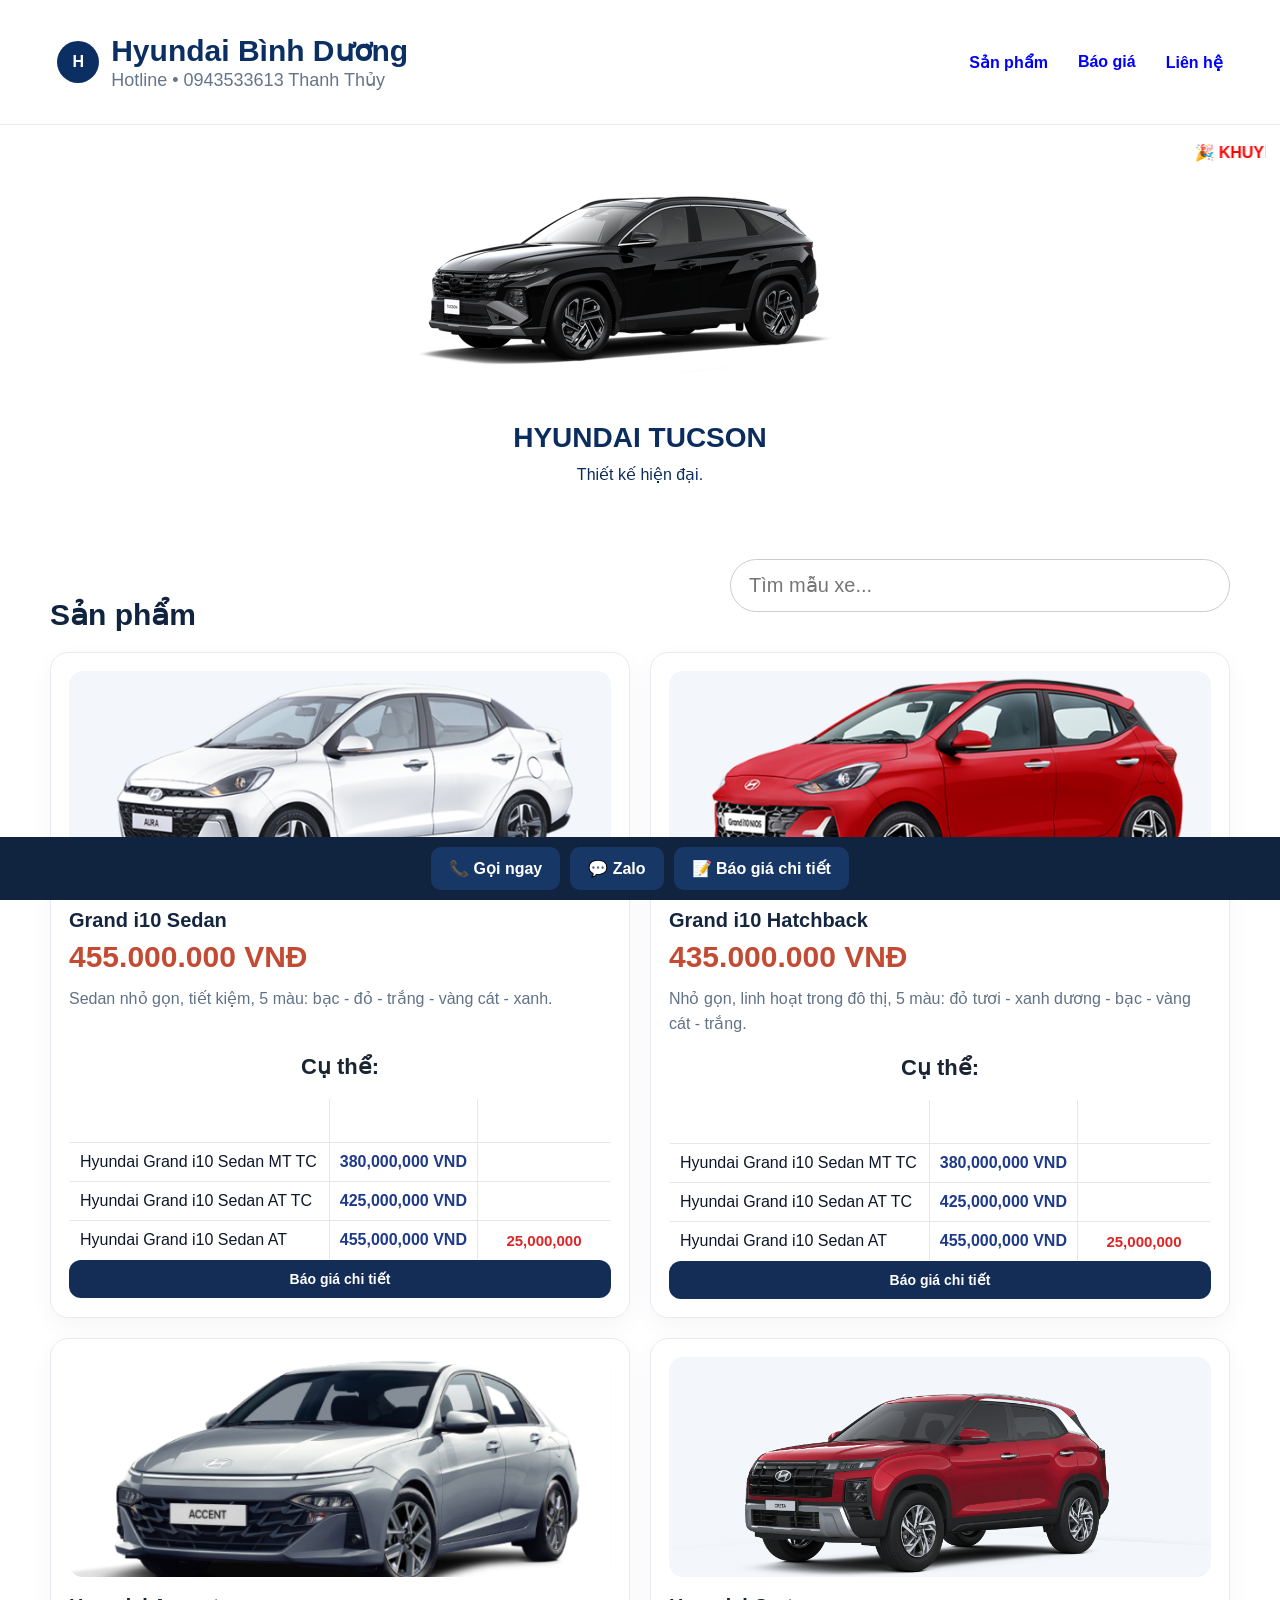
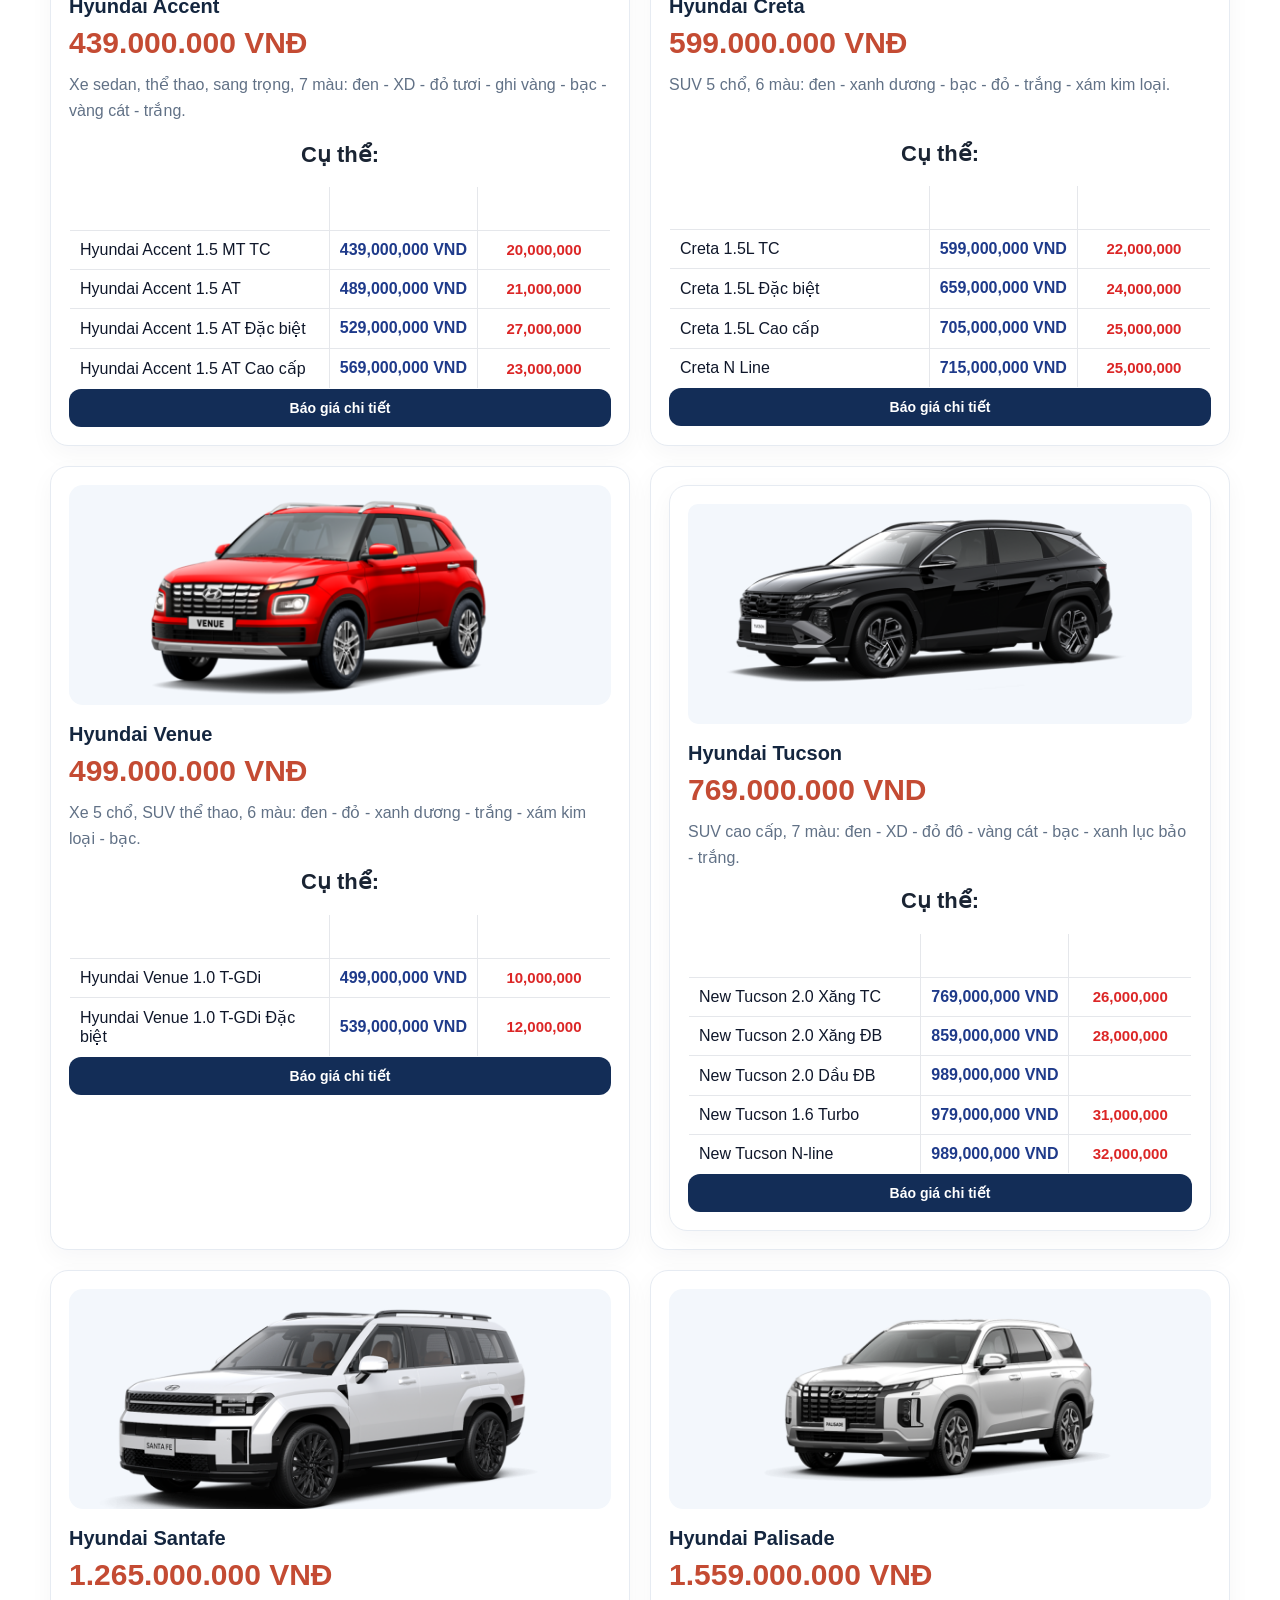
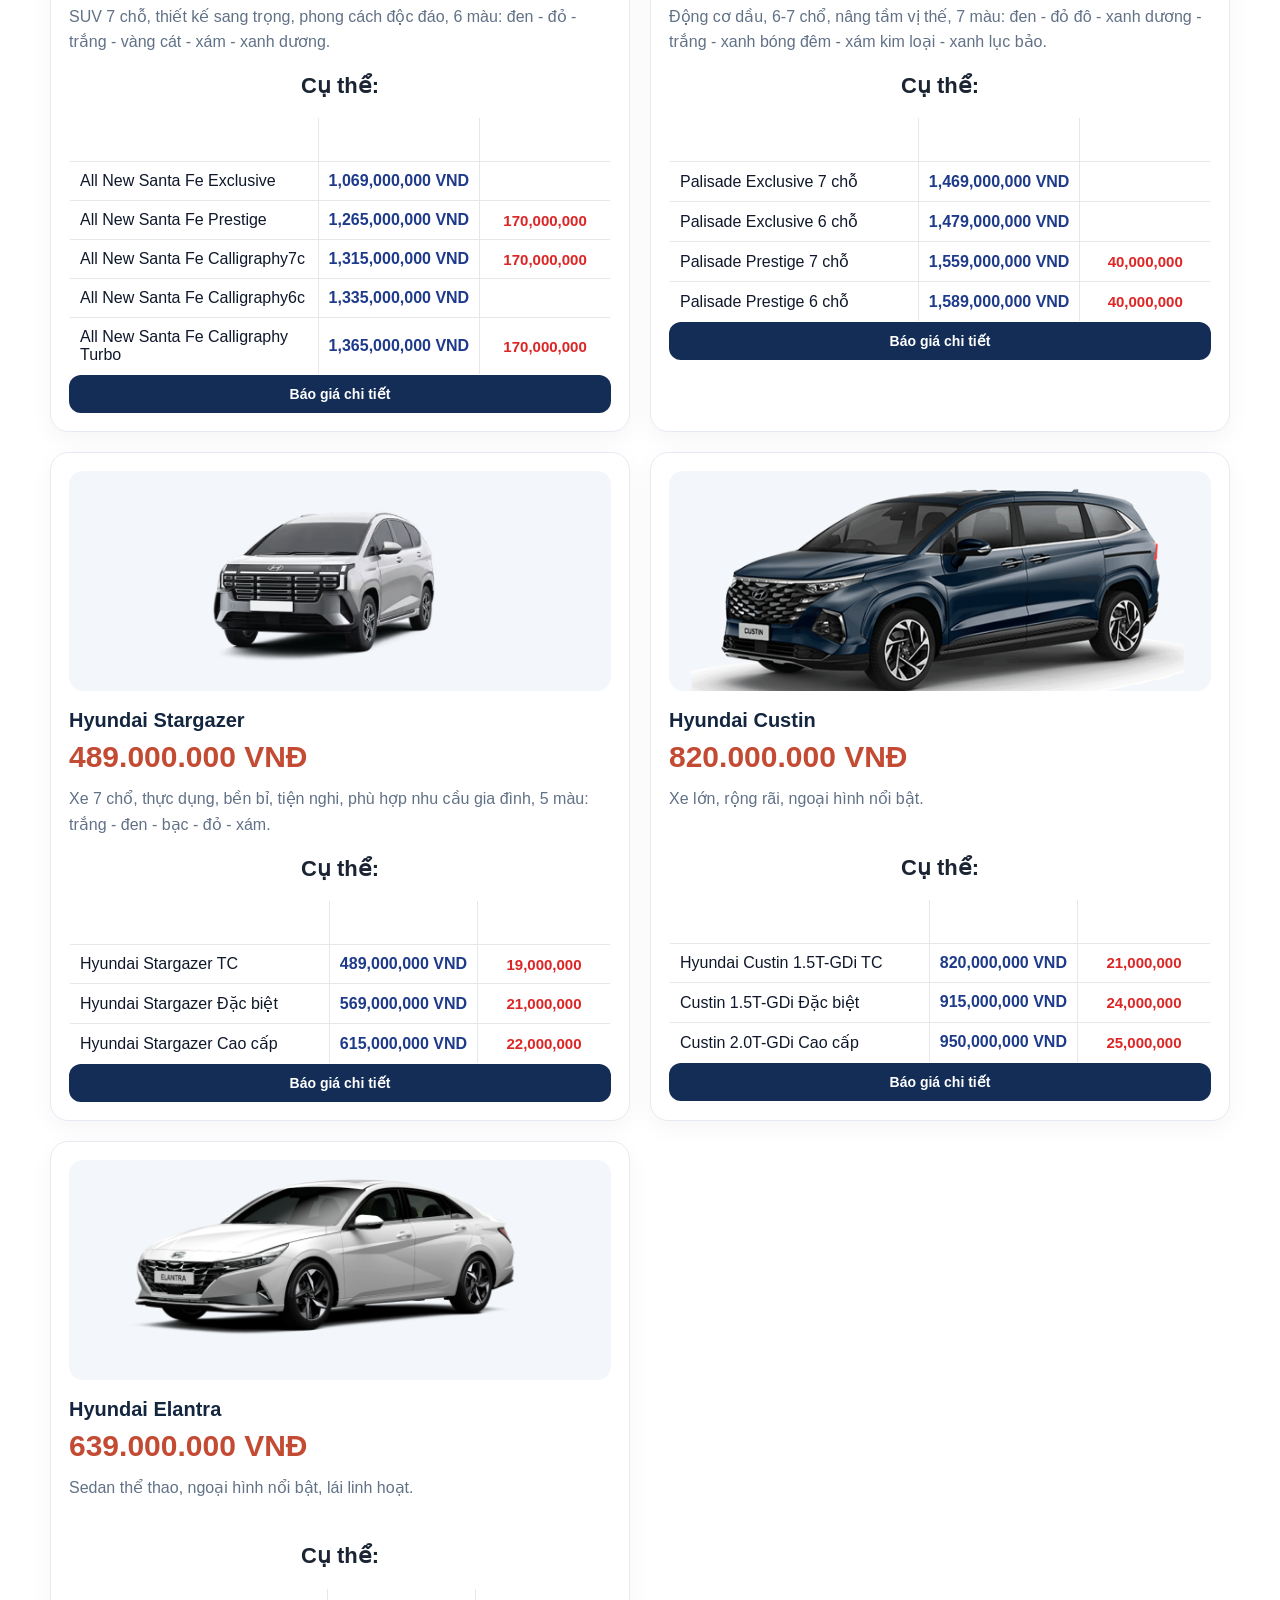
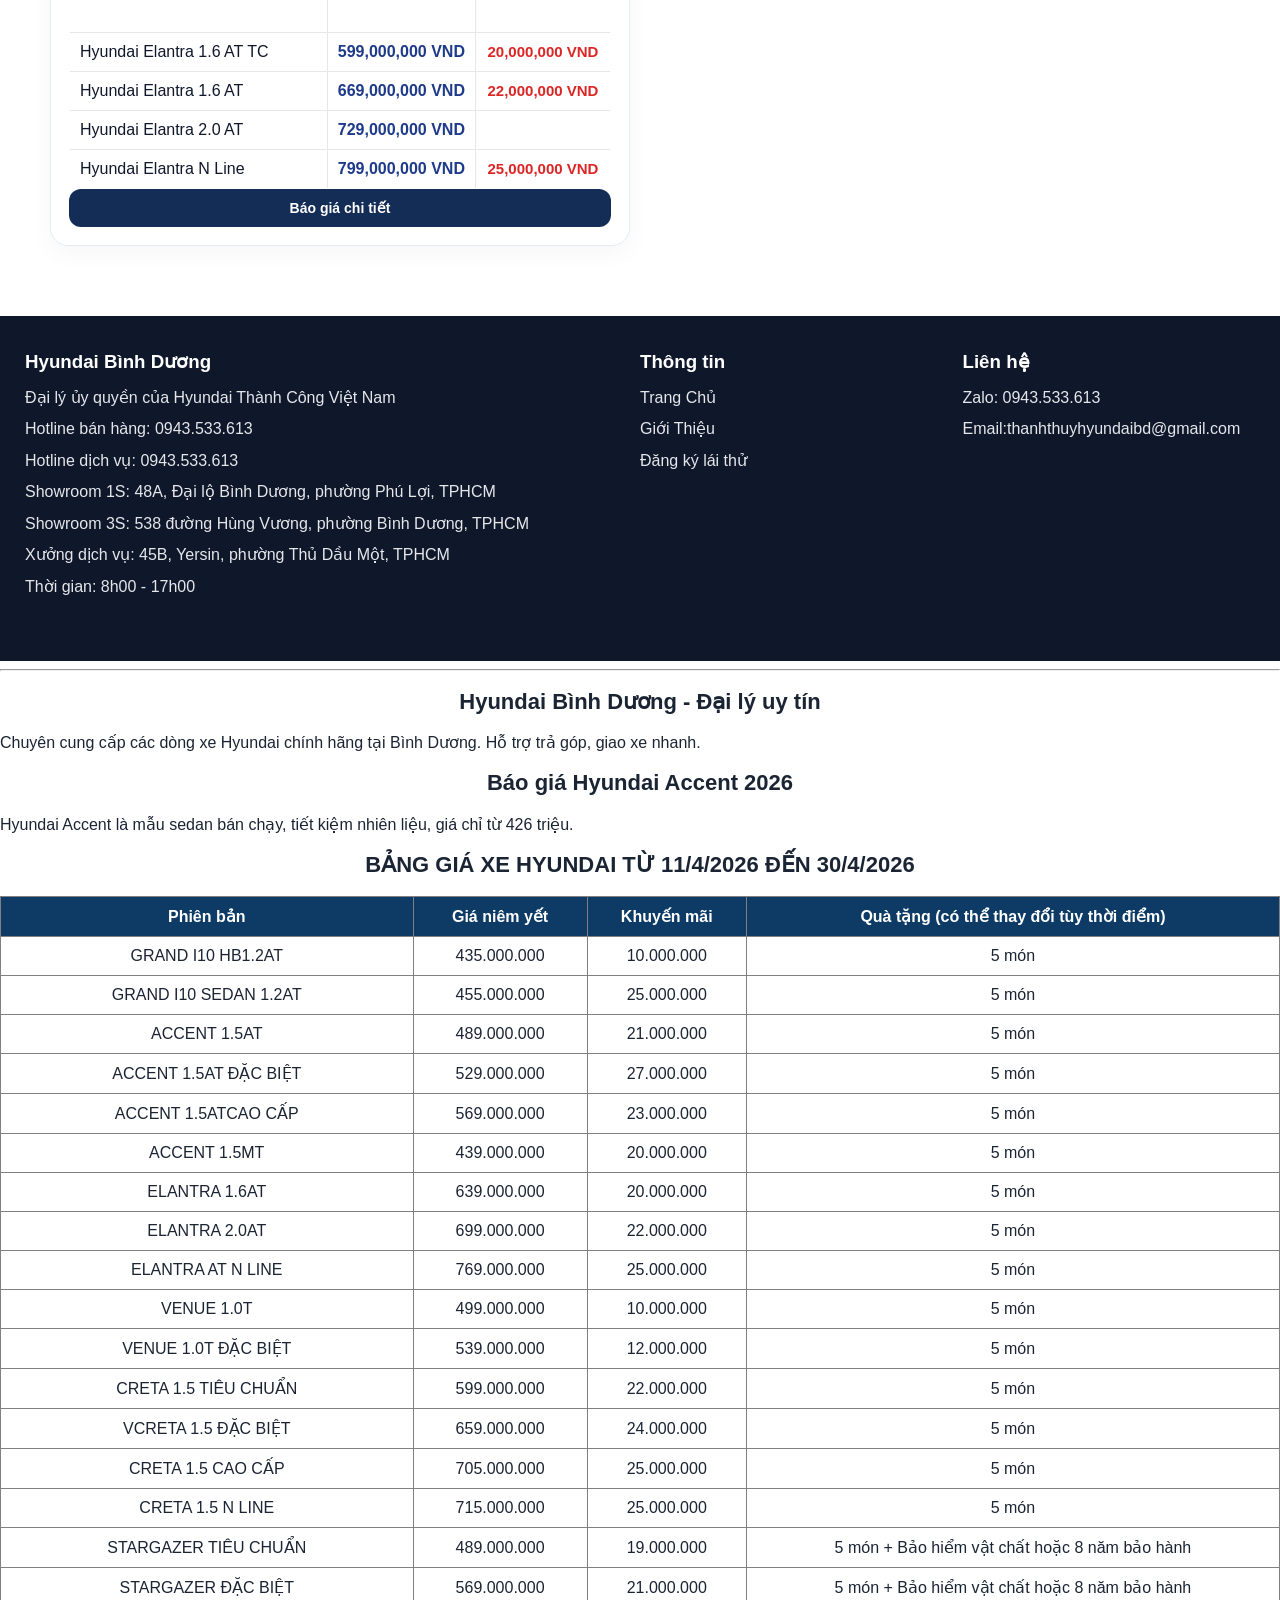
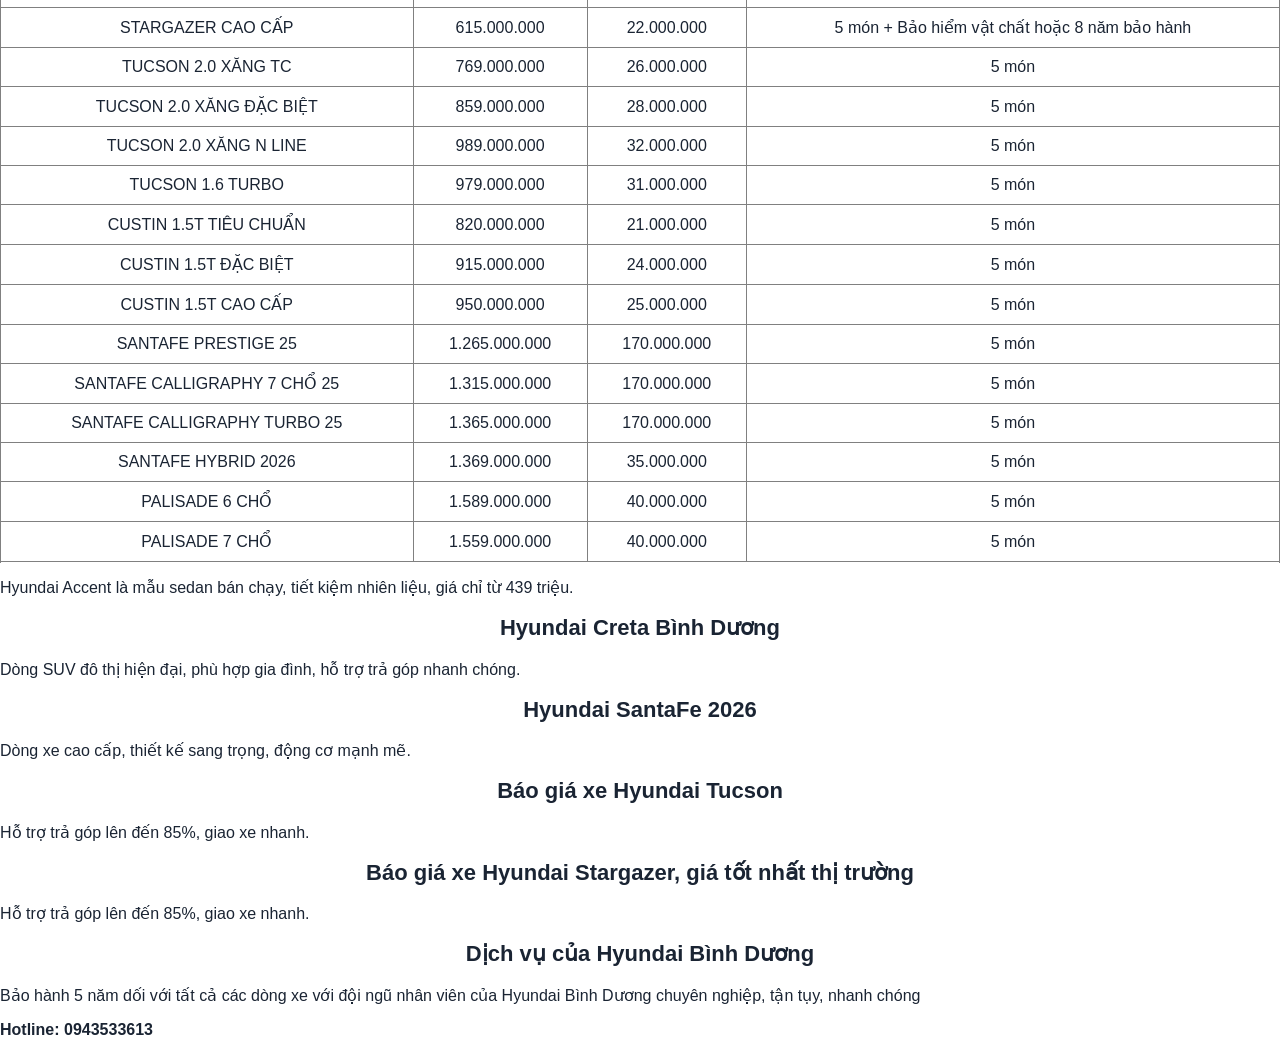
==== commit 39435e4d: "Update index.html" ====
--- a/index.html
+++ b/index.html
@@ -85,29 +85,12 @@
 }
 
 
-.promo-text{
-    position: absolute;
-    top: 0;
-    left: 0;
-    width: 100%;
-    z-index: 999;
-    text-align: center;
-
-    background: rgba(255, 255, 255, 0.8); /* nền trắng sáng */
-    padding: 8px 0;
-}
-
-
-.promo-text marquee{
-    width: 100%;
-    display: block;
-}
-
-.promo-text{
-    background: rgba(0,0,0,0.1);
-    color: blue;
-    padding: 12px 0;
-}
+
+
+
+
+
+
 #searchInput{
     width: 100%;
     max-width: 500px;
@@ -159,19 +142,9 @@
 
 
 /* chữ chạy
-.promo-text {
-  position: absolute;
-  top: 10px; /* chỉnh cao thấp ở đây */
-  width: 100%;
-  text-align: center;
-  z-index: 10;
-}
-
-.promo-text marquee {
-  color: red;
-  font-size: 18px; /* chữ to */
-  font-weight: bold;
-}
+
+
+
 
 
 .hero-text{
@@ -316,21 +289,9 @@
   line-height:1.6;
 }
 
-.promo-text {
-  background: #fff3f3;
-  padding: 8px 0;
-}
-.promo-text {
-  margin-top: 10px;
-
-}
-
-.promo-text {
-  position: absolute;
-  top: 10px;
-  width: 100%;
-  z-index: 10;
-}
+
+
+
 
 .hero-text {
   display: flex;
@@ -408,11 +369,7 @@
 
 
     /* Khuyến mãi */
-    .promo-text {
-        font-size: 13px;
-        padding: 5px;
-    }
-
+ 
     /* Tiêu đề sản phẩm */
     h2 {
         font-size: 22px;
@@ -431,16 +388,9 @@
     }
 }
 
-.promo-text {
-    white-space: nowrap;
-    overflow: hidden;
-}
-
-.promo-text span {
-    display: inline-block;
-    padding-left: 100%;
-    animation: chạy 18s linear infinite;
-}
+
+
+
 
 @keyframes chạy {
     0% { transform: translateX(0); }
@@ -451,23 +401,12 @@
 
 
     /* Chữ khuyến mãi */
-    .promo-text {
-        font-size: 13px !important;
-        padding: 6px 0 !important;
-        overflow: hidden;
-        white-space: nowrap;
-    }
-
-    .promo-text marquee {
-        font-size: 15px !important;
-        scroll-behavior: smooth;
-    }
+  
+
+  
 
     /* Nếu bạn đang dùng span chạy bằng animation */
-    .promo-text span {
-        animation-duration: 18s !important;
-    }
-
+ 
     /* Banner / slider */
     .hero-slider,
     .hero-banner,
@@ -554,16 +493,6 @@
         padding: 12px 16px !important;
 min-width: 140px;
         text-align: center !important;
-    }
-}
-
-.promo-text {
-    background: #ffecec;
-    color: red;
-    font-weight: 600;
-    font-size: 14px;
-    padding: 6px 0;
-}
 
 }
 @media (max-width: 768px) {
@@ -573,9 +502,17 @@
     margin: 0 !important;
     background: transparent !important;
 }
-}
-
- 
+
+ #bannerImg {
+    width: 100% !important;
+    height: 100vh !important;
+    object-fit: cover !important;
+    border-radius: 0 !important;
+    margin: 0 !important;
+    display: block !important;
+    max-width: 100% !important;
+    max-height: none !important;
+}
 body {
 margin: 0 !important;
  }
@@ -626,20 +563,42 @@
   text-align: center;
 }
 
- promo-text marquee {
-  font-size: 18px !important;   /* vừa mắt mobile */
-  color: red !important;        /* màu khuyến mãi */
-  font-weight: bold;
-  letter-spacing: 0.5px;
-  line-height: 1.5;
-}
+
 @media (max-width: 768px) {
-  .promo-text marquee {
-    font-size: 16px !important;
-  }
-}
-
-
+ 
+}
+
+
+.hero-banner{
+    position: relative !important;
+    display: block !important;
+    width: 100vw !important;
+    height: 100vh !important;
+    min-height: 100vh !important;
+    margin: 0 !important;
+    padding: 0 !important;
+    overflow: hidden !important;
+    background: transparent !important;
+}
+
+.hero-banner img,
+#bannerImg{
+    width: 100vw !important;
+    height: 100vh !important;
+    min-height: 100vh !important;
+    object-fit: cover !important;
+    display: block !important;
+    margin: 0 !important;
+    padding: 0 !important;
+    max-width: none !important;
+    max-height: none !important;
+    border-radius: 0 !important;
+}
+
+body{
+    margin: 0 !important;
+    padding: 0 !important;
+}
 
 @media (max-width: 768px) {
 
@@ -666,7 +625,6 @@
     .product{
         padding-left: 12px;
         padding-right: 12px;
-    }
     }
 
     #bannerImg{
@@ -769,23 +727,9 @@
 border-radius:0;
 }
 
-.promo-text{
-position:absolute;
-top:0;
-left:0;
-width:100%;
-z-index:10;
-background:rgba(255,255,255,0.88);
-backdrop-filter:blur(4px);
-padding:8px 0;
-text-align:center;
-}
-
-.promo-text marquee{
-color:var(--accent);
-font-weight:700;
-font-size:15px;
-}
+
+
+
 
 /* Main container */
 .container,
@@ -892,13 +836,23 @@
 }
 
 .price-table th{
-background:linear-gradient(135deg, var(--brand), var(--brand-2));
+
 color:#fff;
 padding:12px 10px;
 font-size:14px;
 text-align:center;
 }
-
+.price-table th:nth-child(1){
+    background: #0b2a5b !important;
+}
+
+.price-table th:nth-child(2){
+    background: #1e4fa3 !important;
+}
+
+.price-table th:nth-child(3){
+    background: #4a79d8 !important;
+}
 .price-table td{
 padding:12px 10px;
 border:1px solid var(--border);
@@ -984,13 +938,9 @@
 height:240px !important;
 }
 
-.promo-text{
-padding:6px 0;
-}
-
-.promo-text marquee{
-font-size:13px;
-}
+
+
+
 
 .container,
 main,
@@ -1048,82 +998,25 @@
 font-size:14px;
 }
 }
+
+body{ background: yellow !important; }
+header{ background: red !important; }
+.btn{ background: green !important; color:#fff !important; }
+
 .hero-banner{
     position: relative !important;
-    width: 100% !important;
-    height: auto !important;
-    min-height: 0 !important;
-    overflow: hidden !important;
-    background: #fff !important;
-}
-
-#bannerImg,
-.hero-banner img{
-    display: block !important;
-    width: 100% !important;
-    height: 420px !important;
-    object-fit: cover !important;
-    opacity: 1 !important;
-    visibility: visible !important;
+}
+
+
+
+
+.hero-banner{
     position: relative !important;
-    z-index: 1 !important;
-}
-
-
-
-
-
-#bannerTitle{
-    color: blue .hero-text h1{
-    font-size: 16px !important;
-}
-
-.hero-text p{
-    font-size: 18px !important;
-}
- !important;
-    font-size: 12px !important;
-    text-align: left !important;
-    padding-left: 40px !important;
-}
-
-#bannerDesc{
-    color: blue !important;
-    font-size: 12px !important;
-    text-align: left !important;
-    padding-left: 40px !important;
-}
-@media (max-width: 768px){
-
-    .hero-banner{
-        position: relative;
-        width: 100%;
-        height: 220px !important;
-        overflow: hidden;
-    }
-
-    .hero-banner img,
-    #bannerImg{
-        width: 100%;
-        height: 220px !important;
-        object-fit: cover !important;
-        object-position: center center !important;
-        display: block;
-    }
-
-    #bannerTitle{
-        font-size: 28px !important;
-        line-height: 1.2;
-        padding-left: 16px !important;
-        padding-right: 16px !important;
-    }
-
-    #bannerDesc{
-        font-size: 8px !important;
-        padding-left: 16px !important;
-        padding-right: 16px !important;
-    }
-}
+    padding-top: 28px !important;
+}
+
+
+
 
 
 
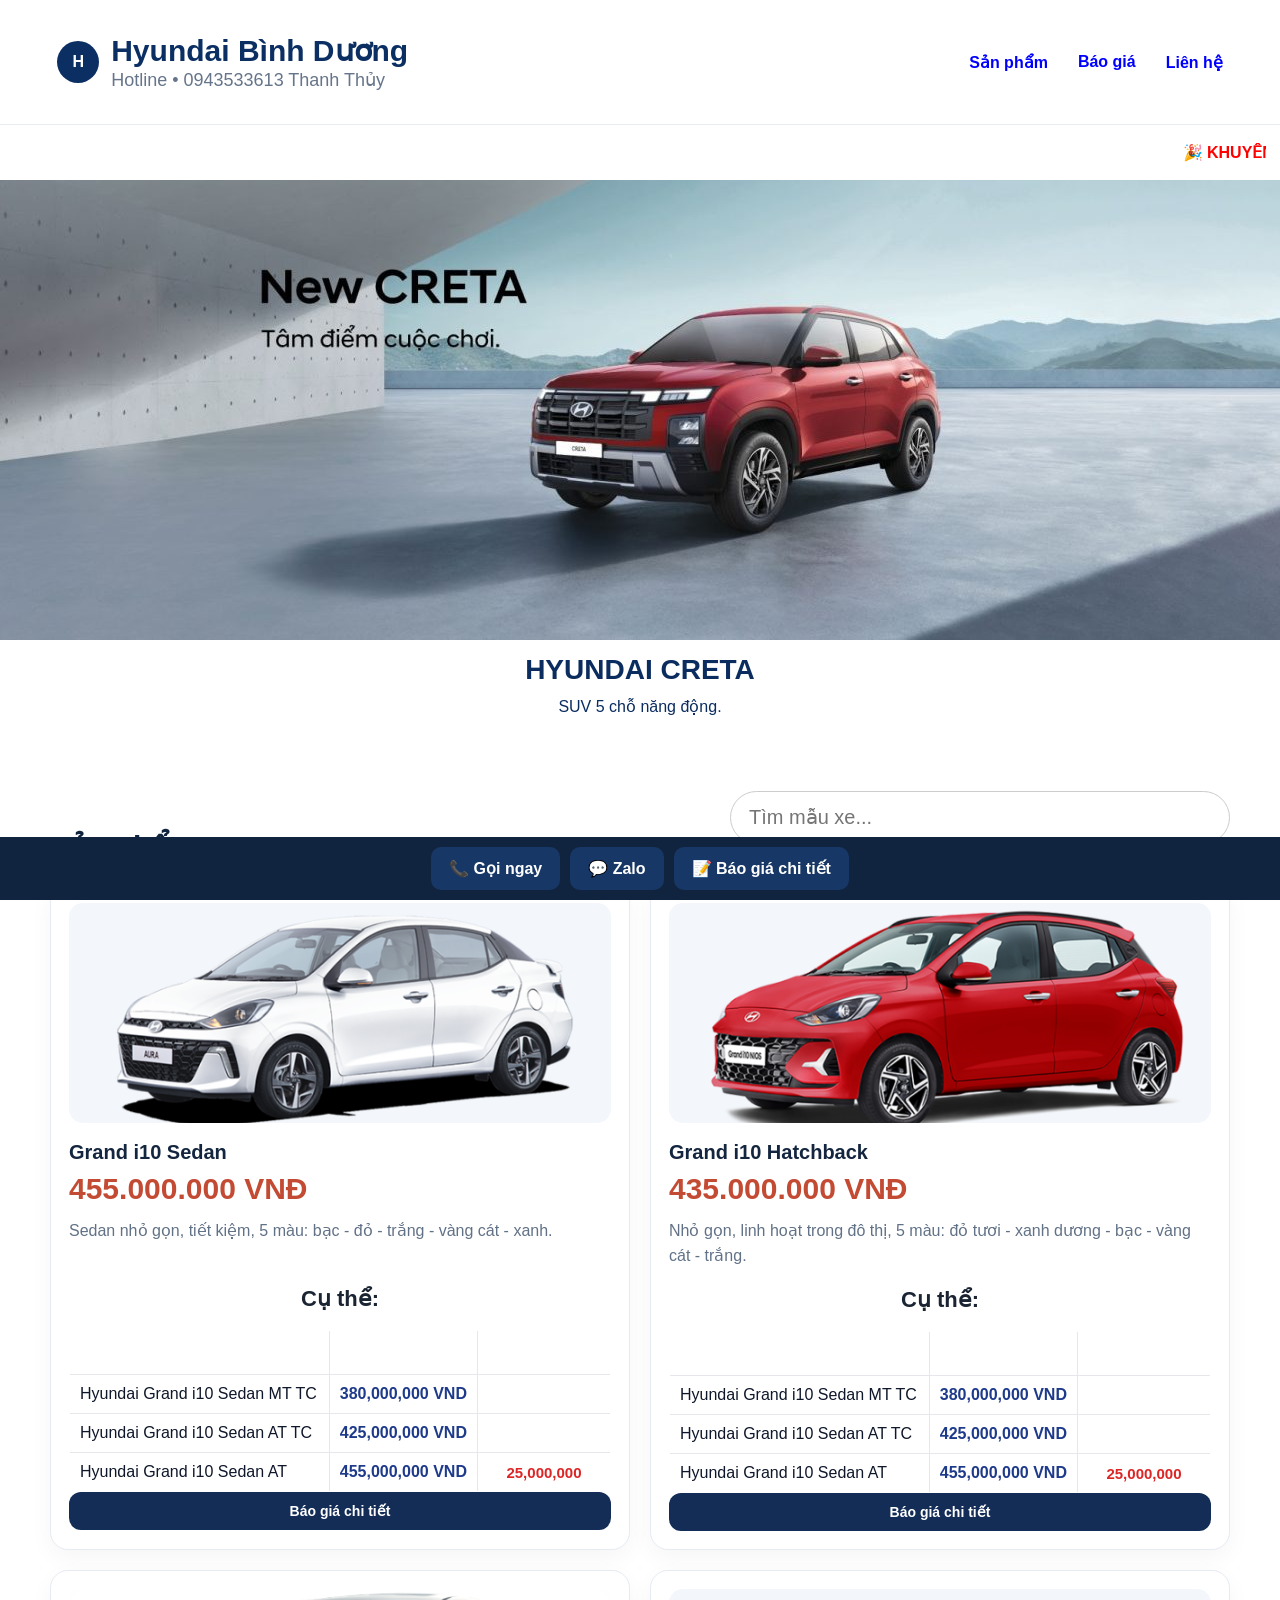
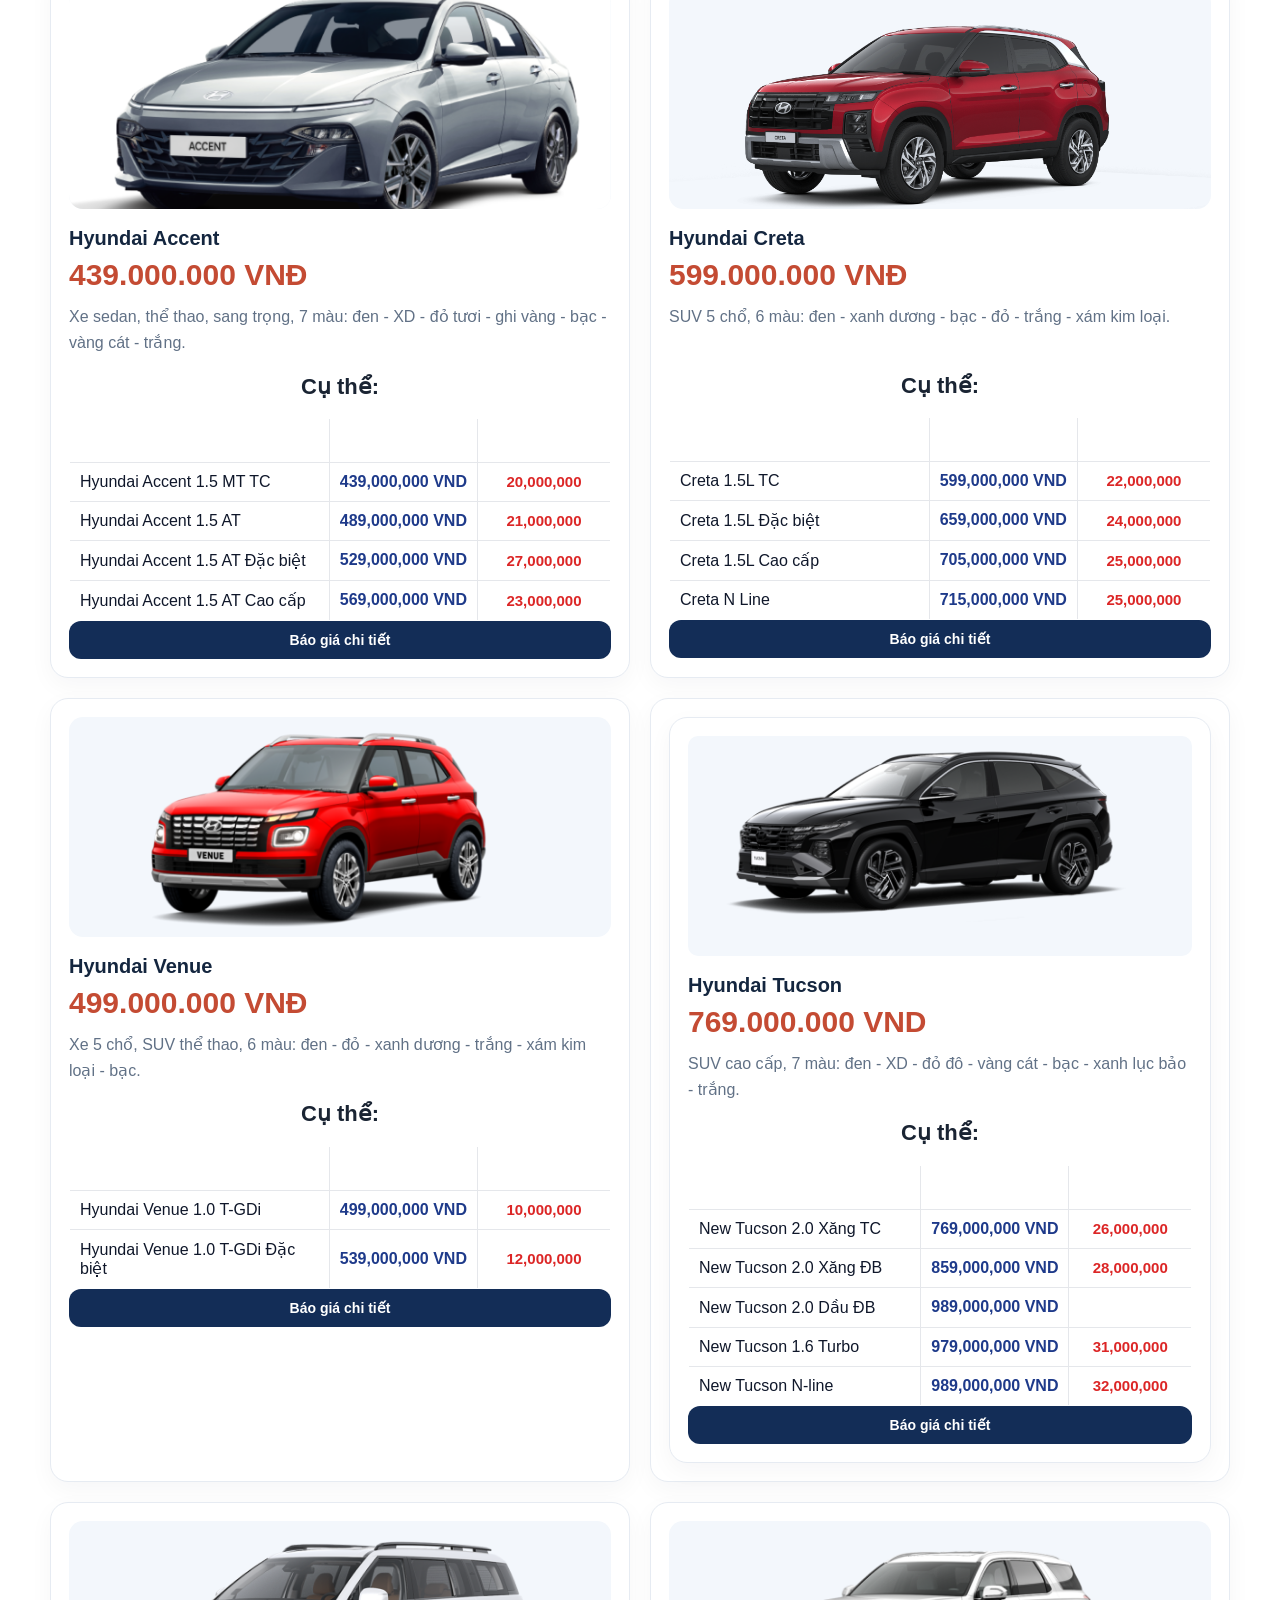
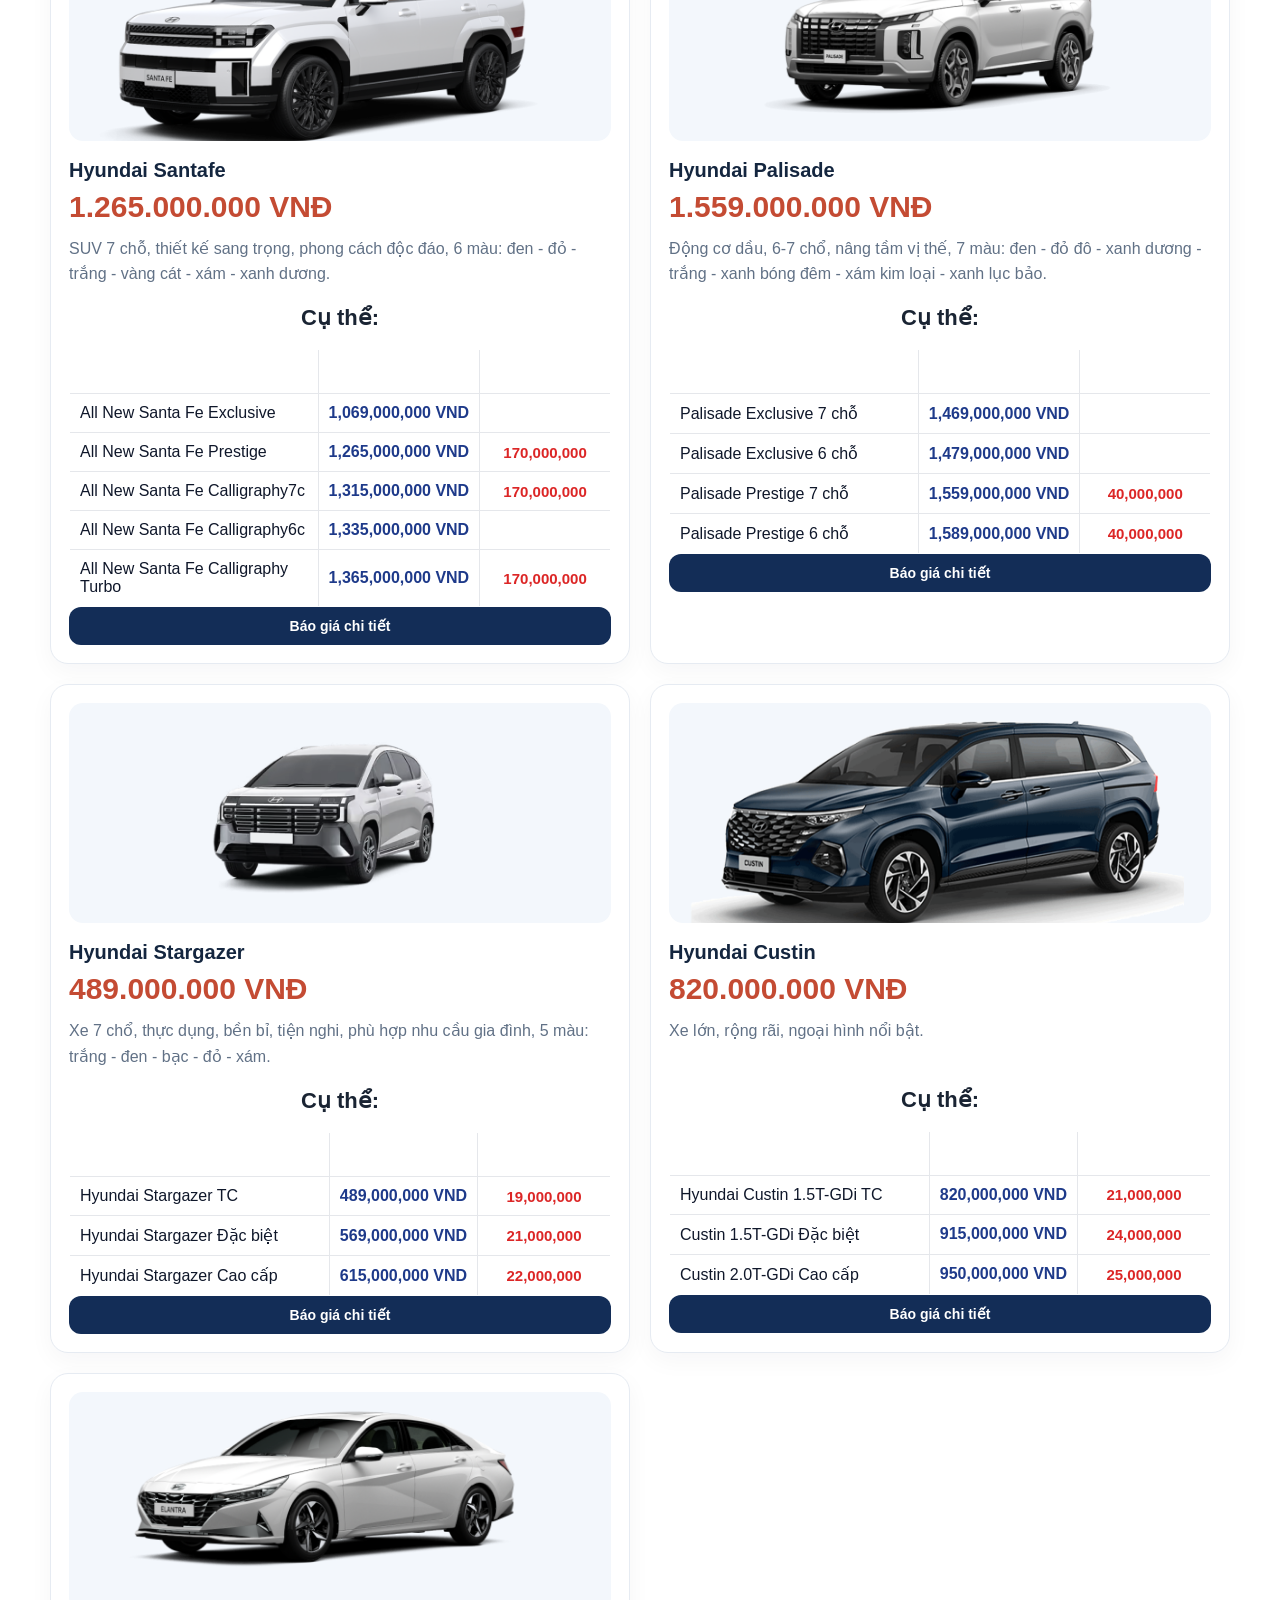
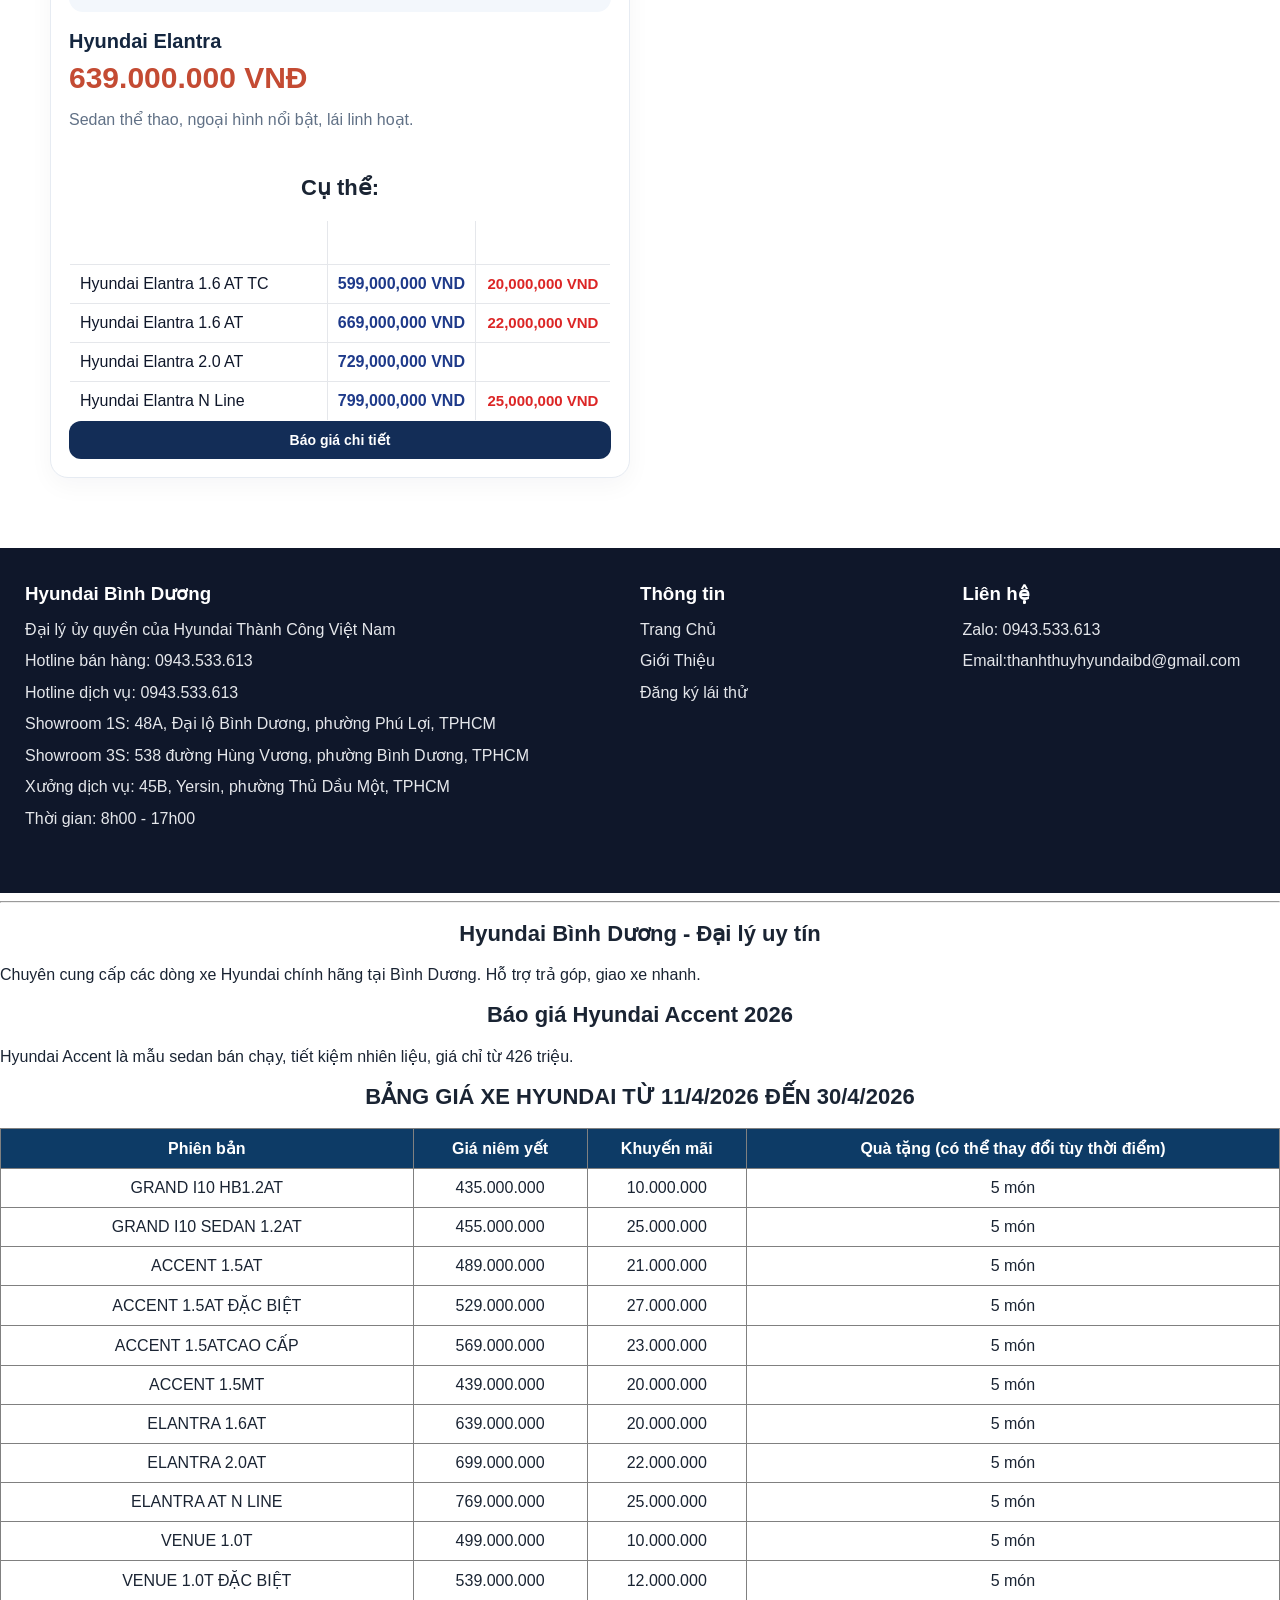
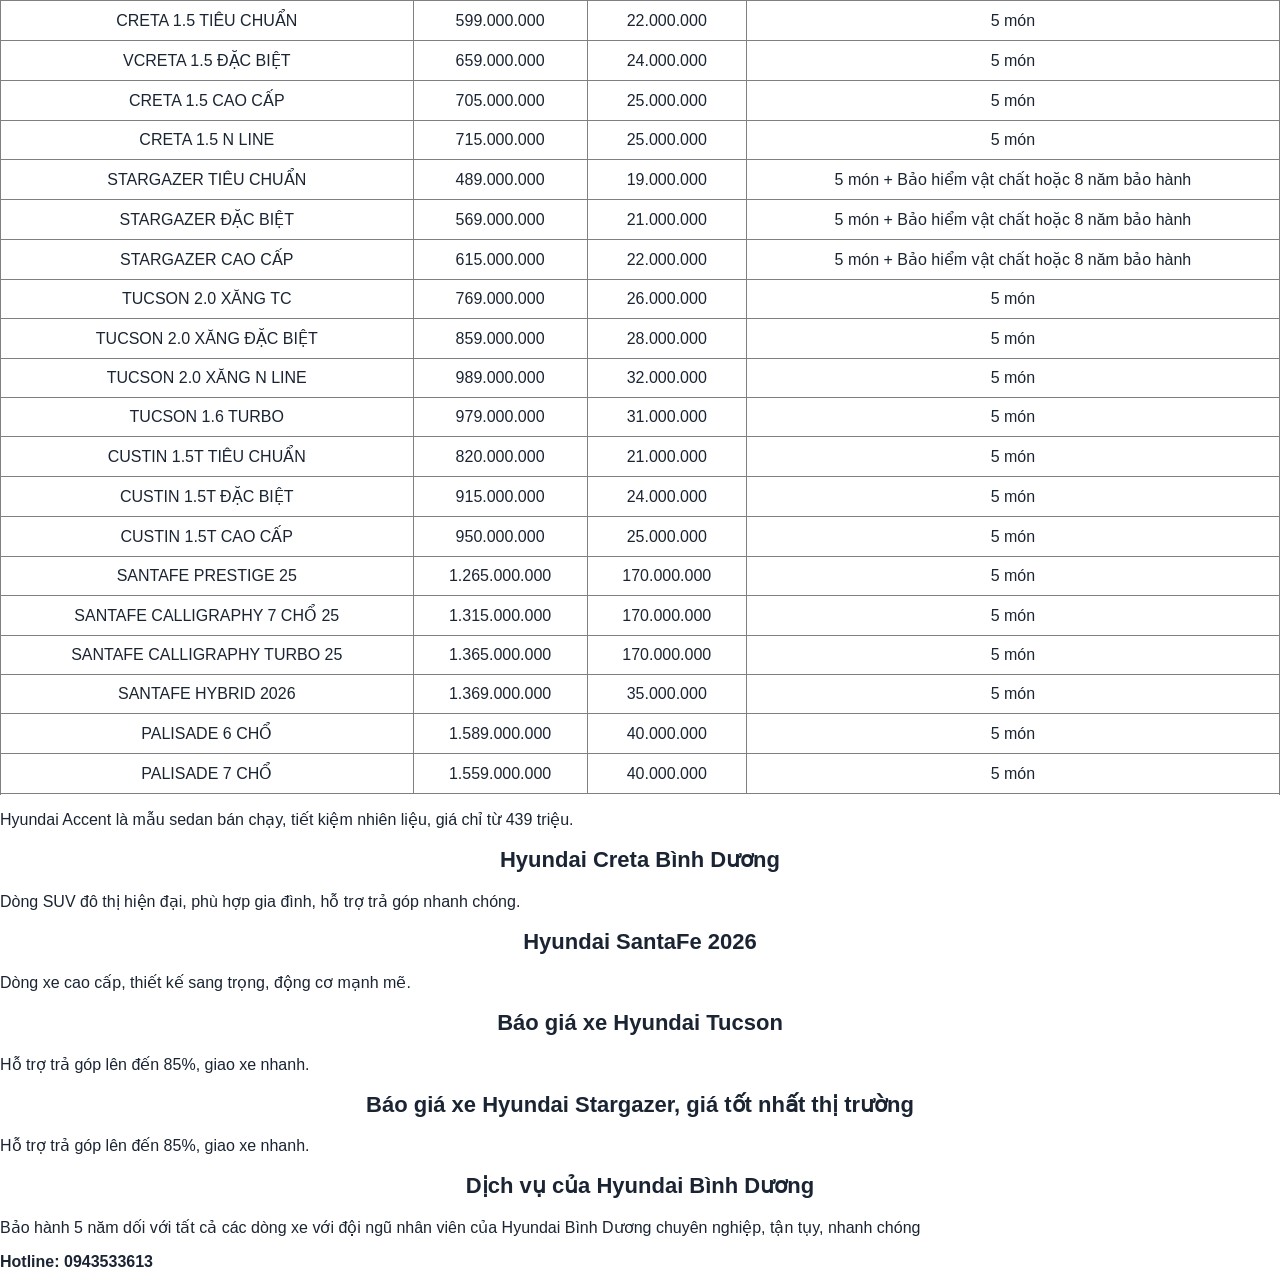
==== commit aa8ceeba: "Update index.html" ====
--- a/index.html
+++ b/index.html
@@ -999,9 +999,9 @@
 }
 }
 
-body{ background: yellow !important; }
-header{ background: red !important; }
-.btn{ background: green !important; color:#fff !important; }
+body{ background: white !important; }
+header{ background: white !important; }
+.btn{ background: blue đậm !important; color:#fff !important; }
 
 .hero-banner{
     position: relative !important;
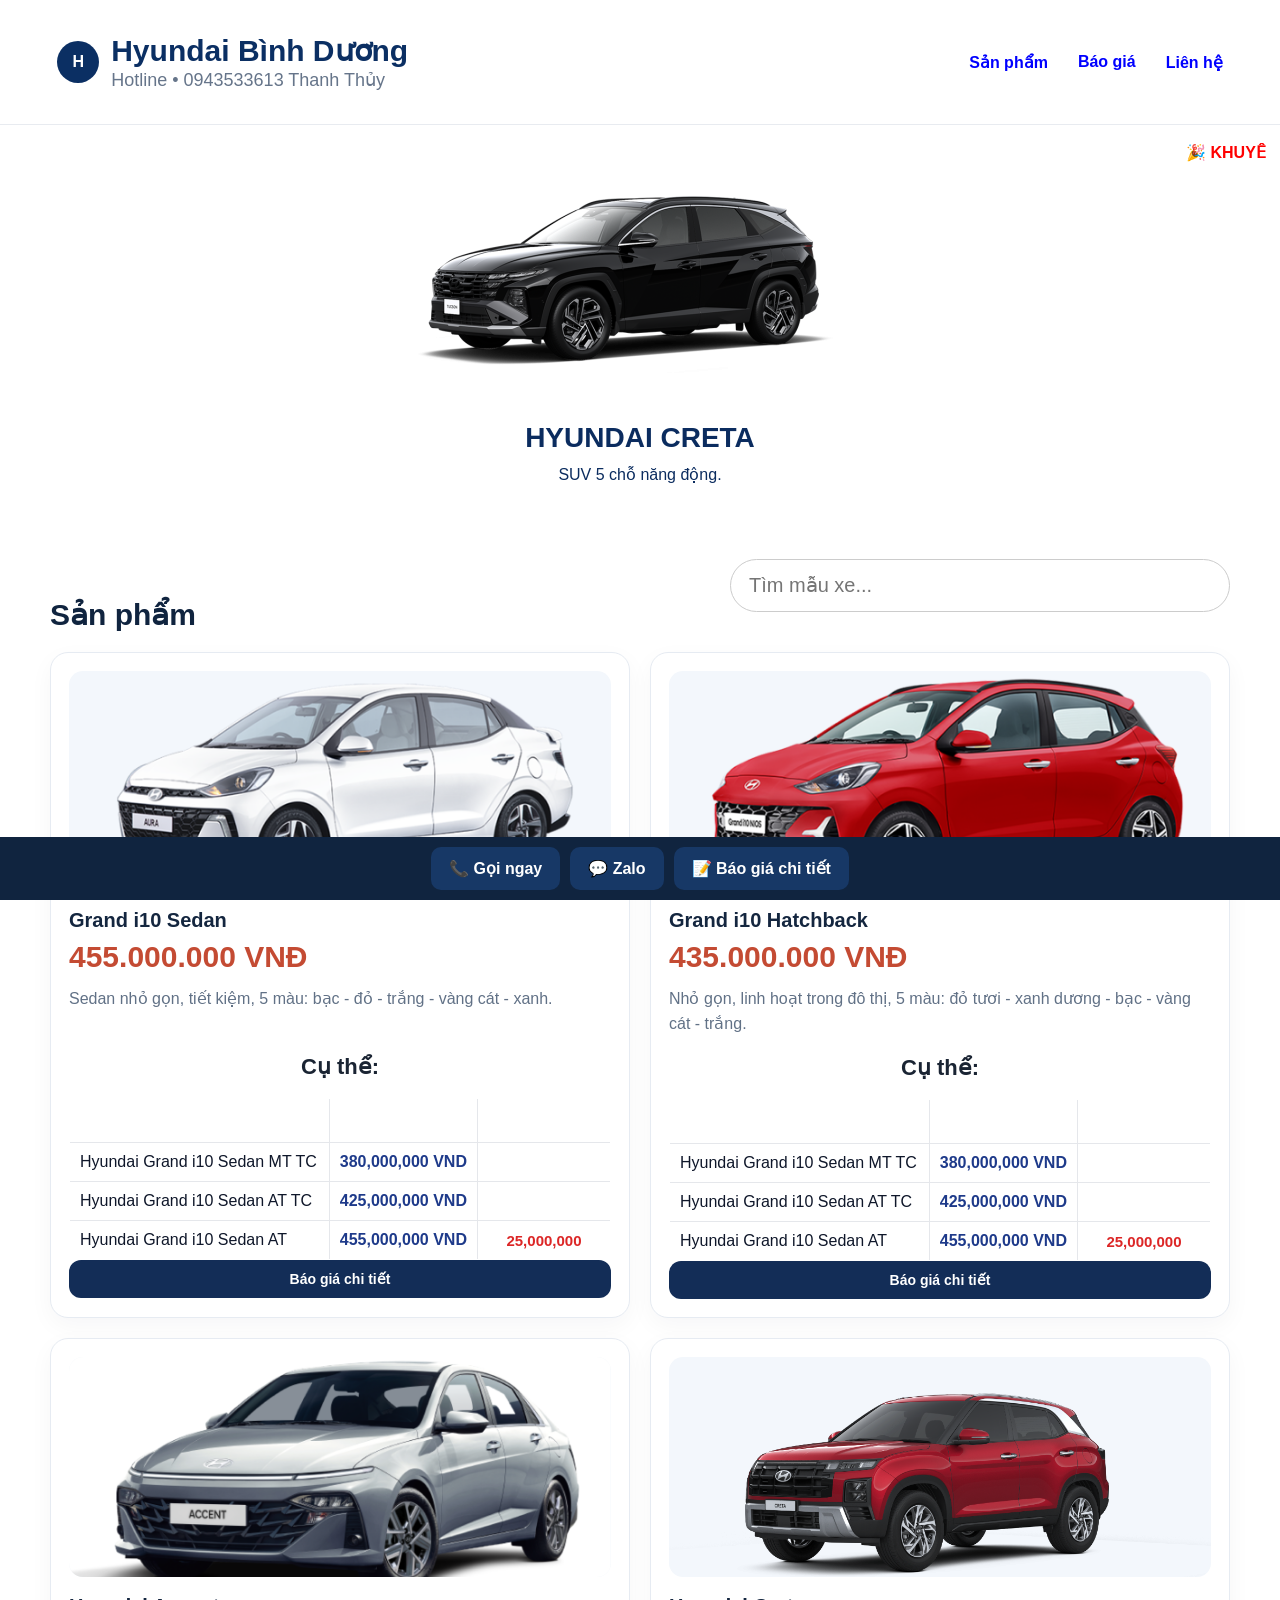
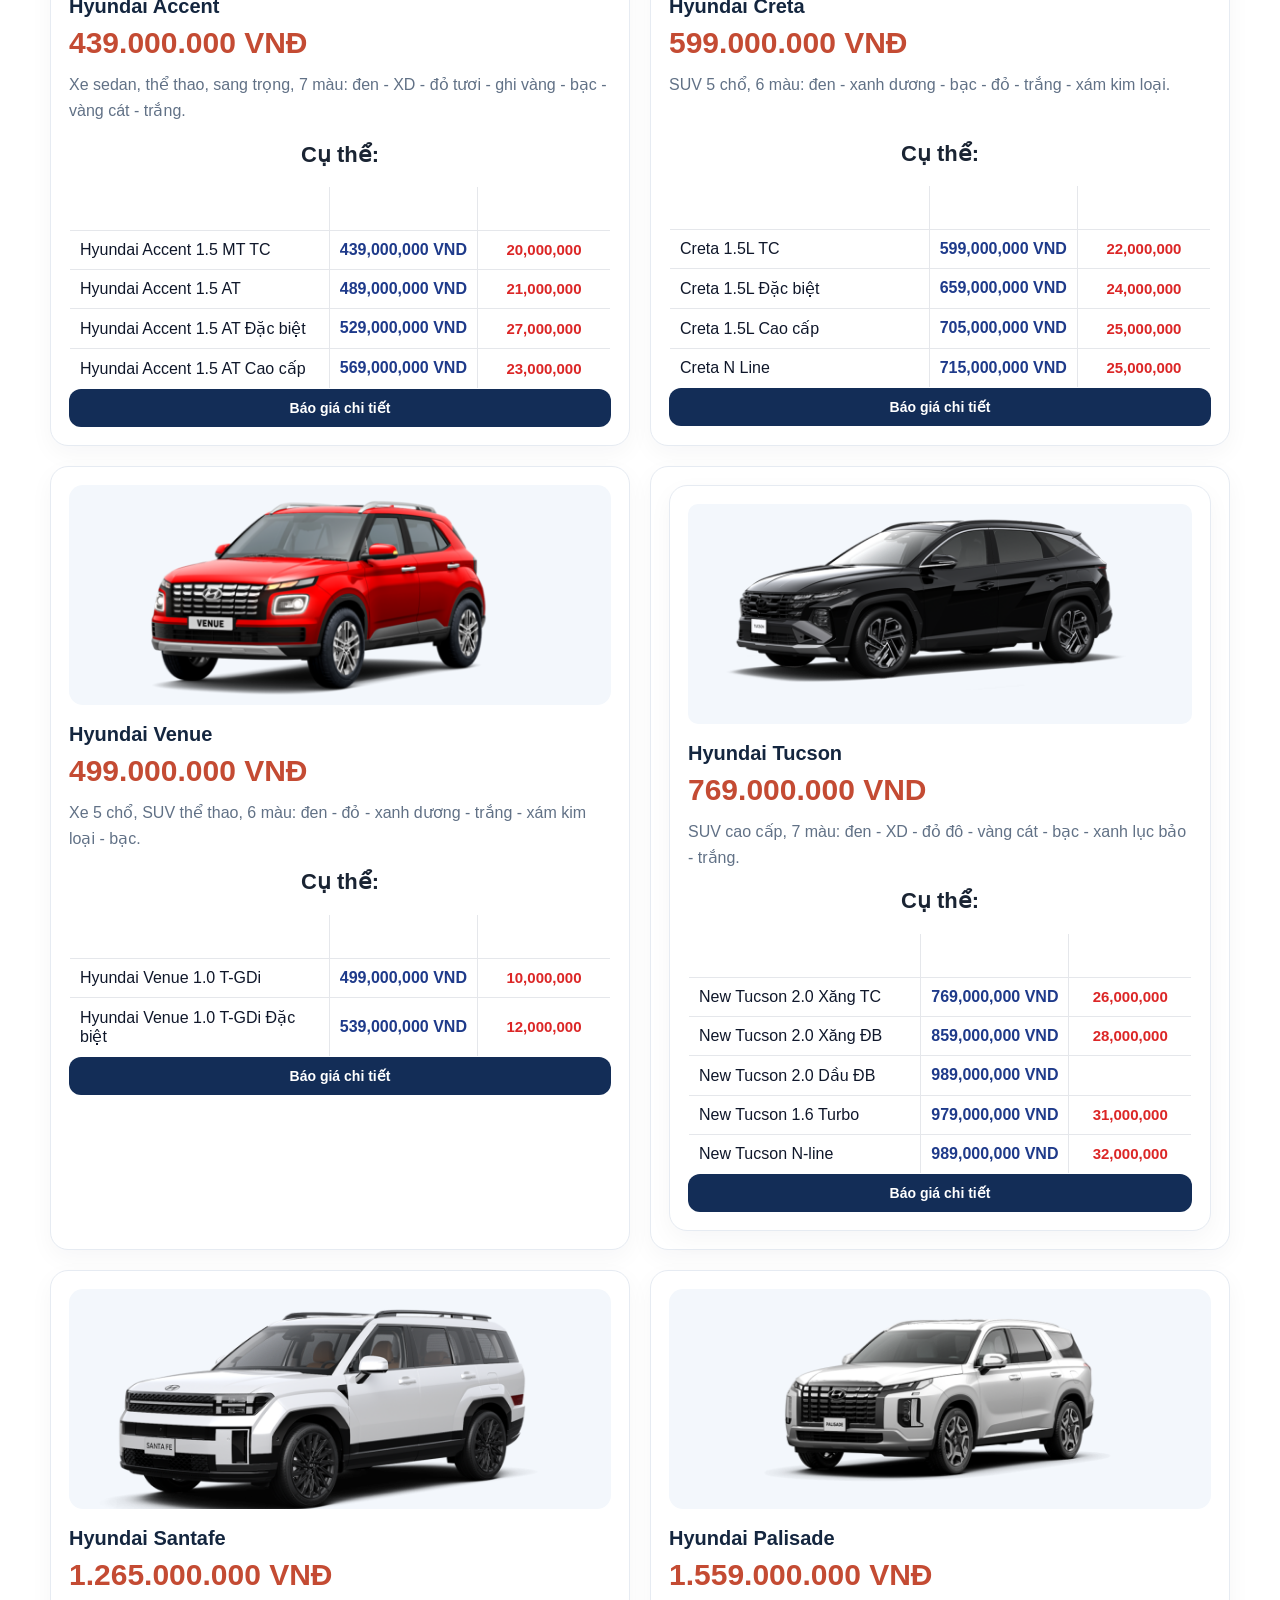
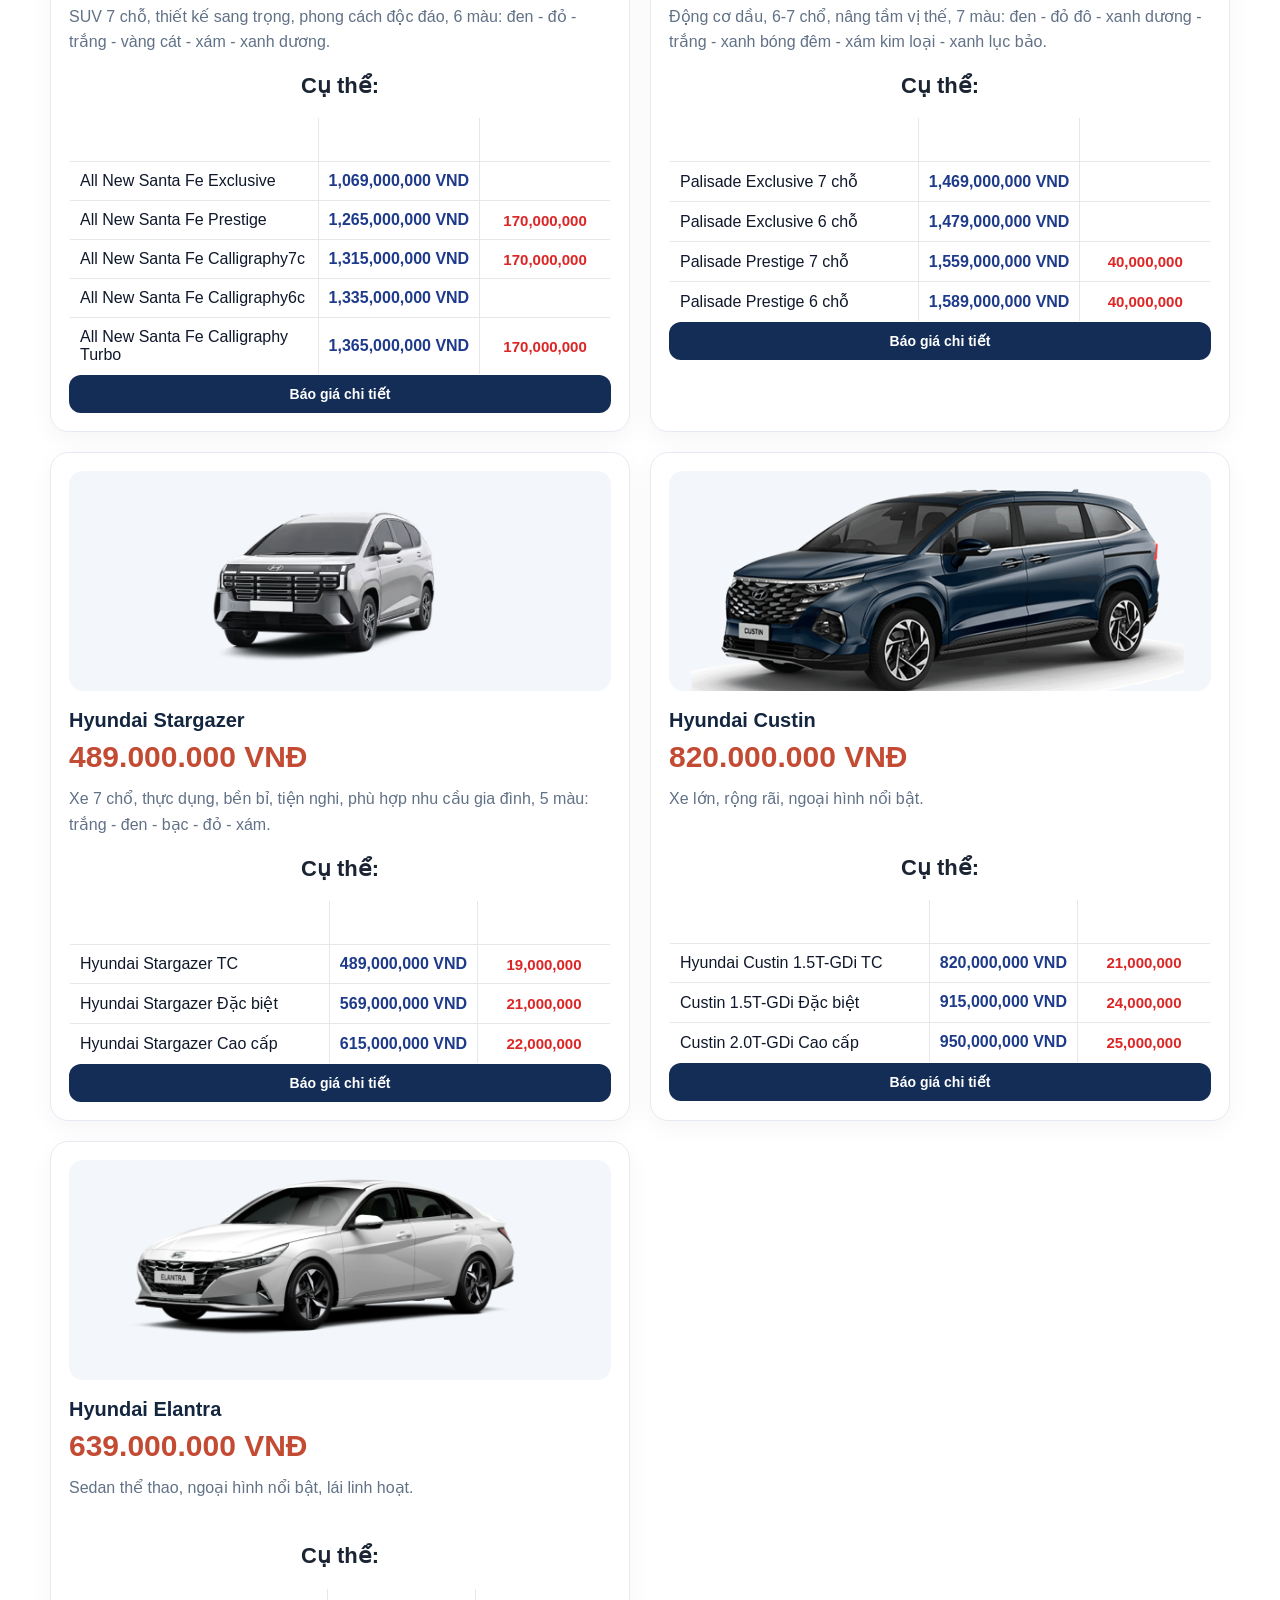
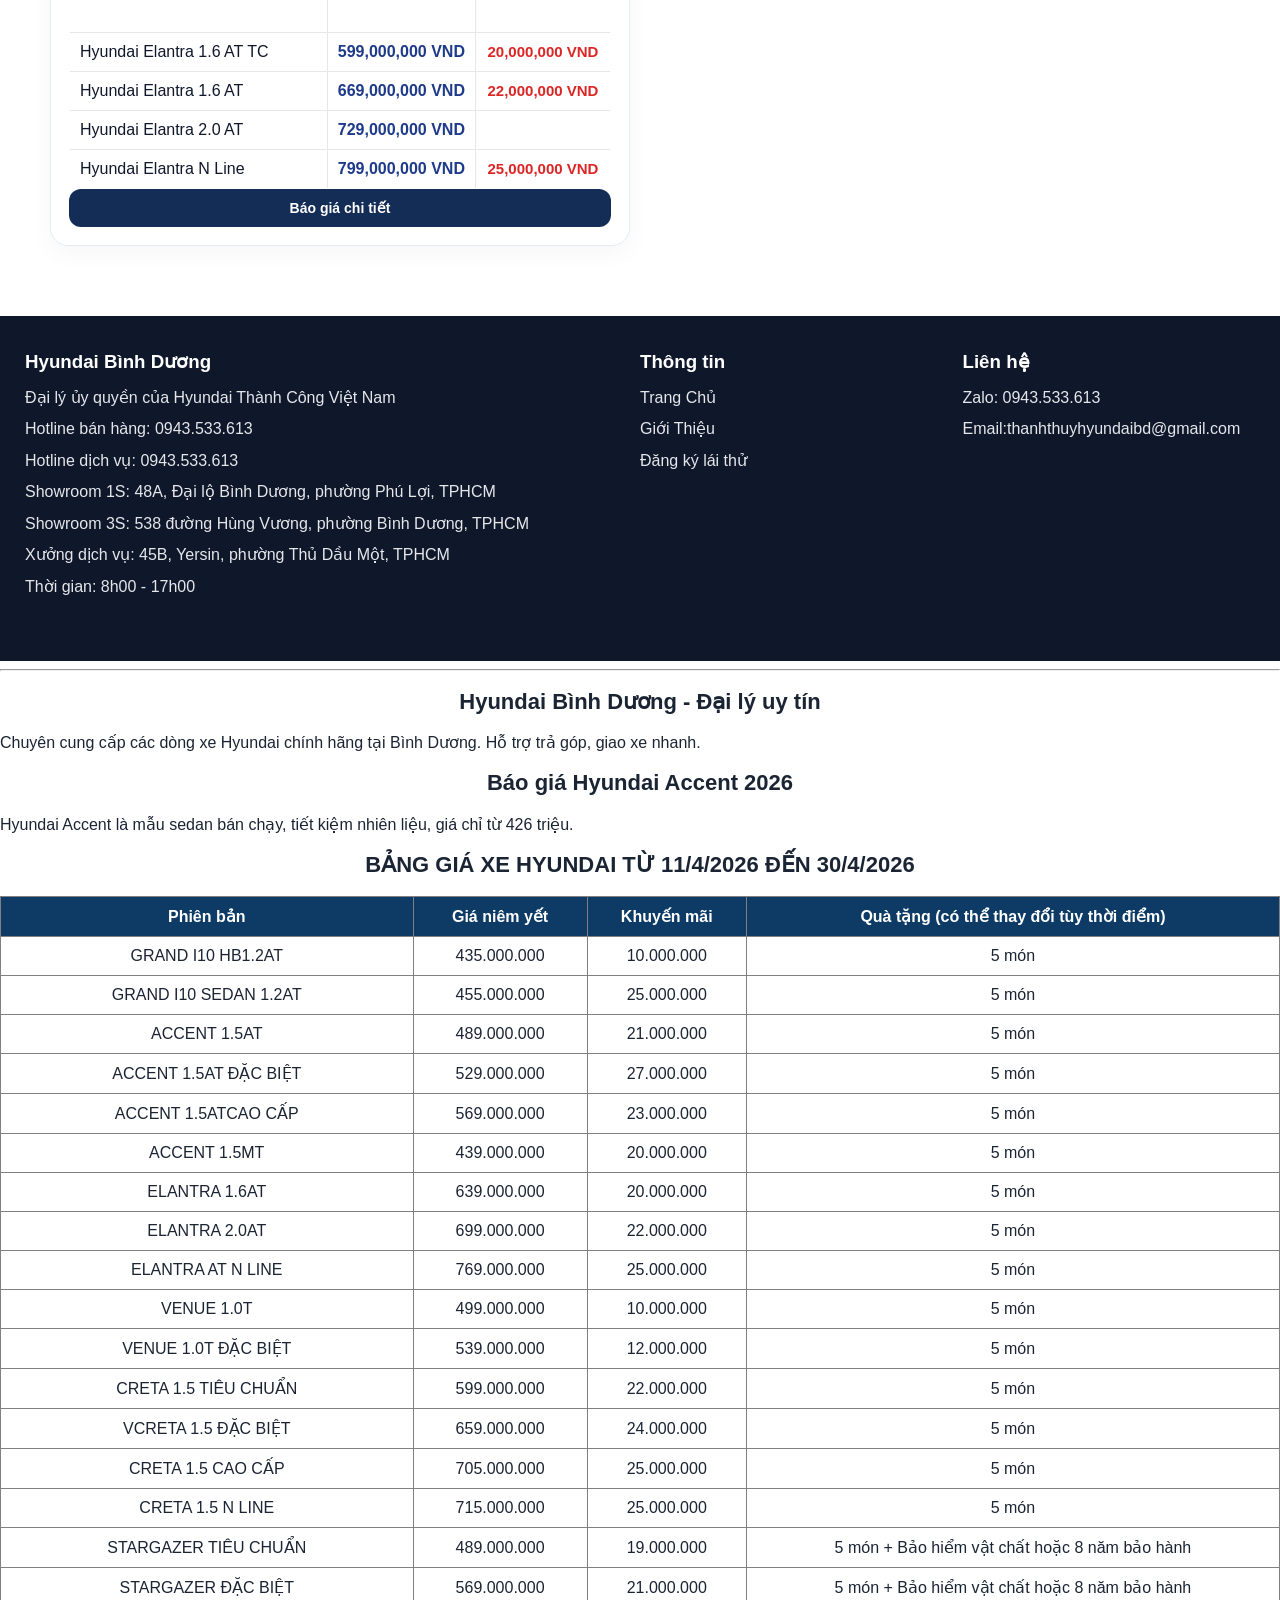
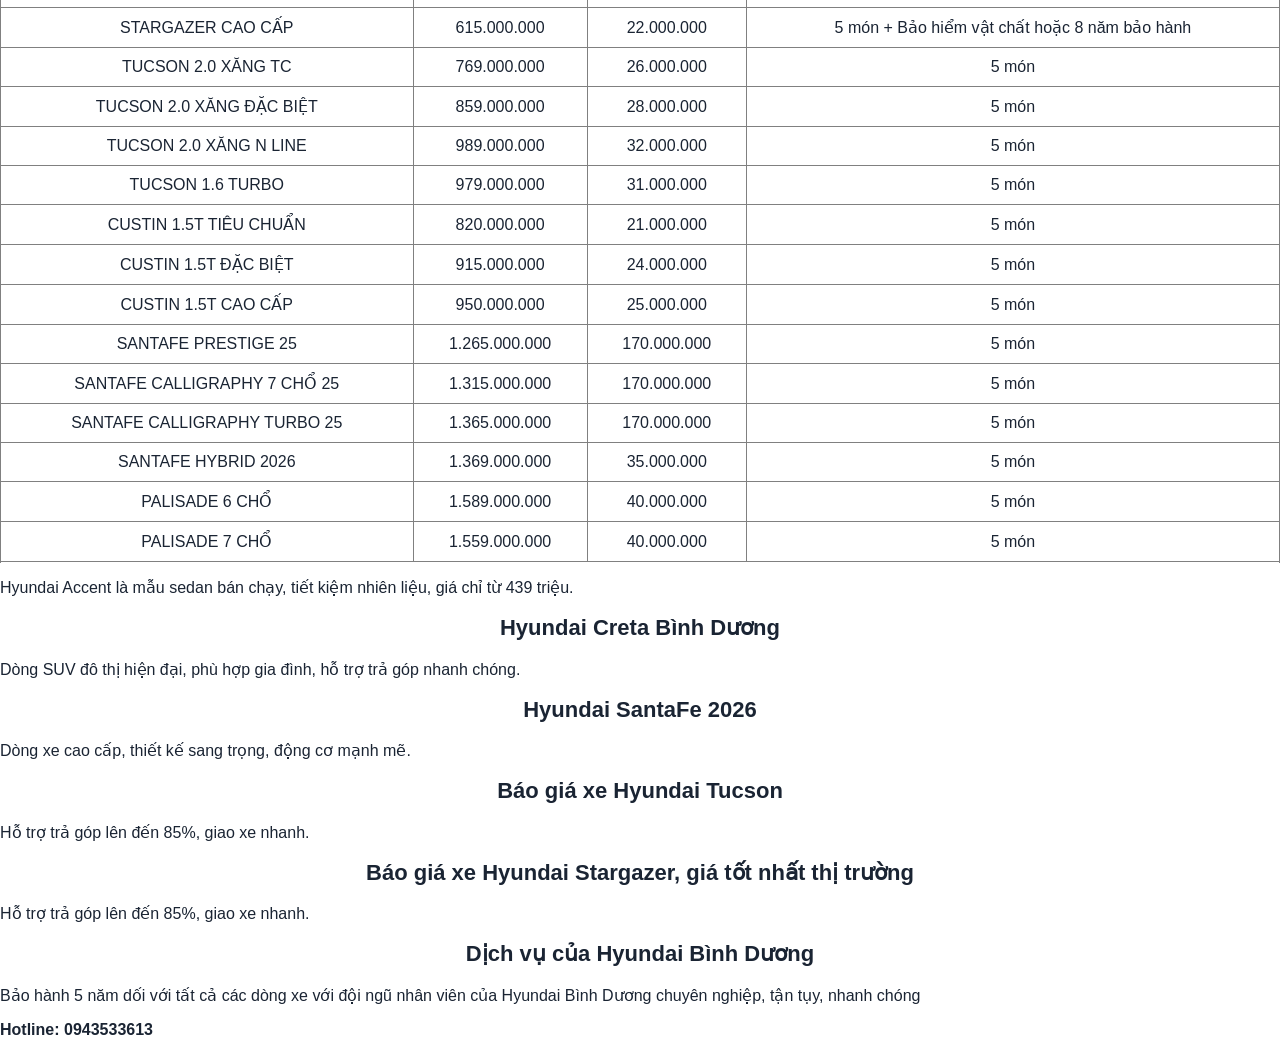
==== commit b8913c98: "Update index.html" ====
--- a/index.html
+++ b/index.html
@@ -564,35 +564,55 @@
 }
 
 
-@media (max-width: 768px) {
- 
-}
-
-
-.hero-banner{
-    position: relative !important;
-    display: block !important;
-    width: 100vw !important;
-    height: 100vh !important;
-    min-height: 100vh !important;
-    margin: 0 !important;
-    padding: 0 !important;
-    overflow: hidden !important;
-    background: transparent !important;
-}
-
-.hero-banner img,
-#bannerImg{
-    width: 100vw !important;
-    height: 100vh !important;
-    min-height: 100vh !important;
-    object-fit: cover !important;
-    display: block !important;
-    margin: 0 !important;
-    padding: 0 !important;
-    max-width: none !important;
-    max-height: none !important;
-    border-radius: 0 !important;
+@media (max-width: 768px){
+
+    .hero-banner{
+        position: relative !important;
+        width: 100% !important;
+        height: 220px !important;
+        min-height: 220px !important;
+        overflow: hidden !important;
+        background: #fff !important;
+    }
+
+    #bannerImg,
+    .hero-banner img{
+        display: block !important;
+        visibility: visible !important;
+        opacity: 1 !important;
+        width: 100% !important;
+        height: 220px !important;
+        min-height: 220px !important;
+        object-fit: cover !important;
+        object-position: center center !important;
+        position: relative !important;
+        z-index: 1 !important;
+    }
+
+    .hero-text{
+        position: absolute !important;
+        left: 16px !important;
+        bottom: 16px !important;
+        top: auto !important;
+        transform: none !important;
+        z-index: 2 !important;
+    }
+
+    #bannerTitle{
+        font-size: 28px !important;
+        color: #123a7a !important;
+        text-align: left !important;
+        padding: 0 !important;
+        margin: 0 0 6px 0 !important;
+    }
+
+    #bannerDesc{
+        font-size: 15px !important;
+        color: #123a7a !important;
+        text-align: left !important;
+        padding: 0 !important;
+        margin: 0 !important;
+    }
 }
 
 body{
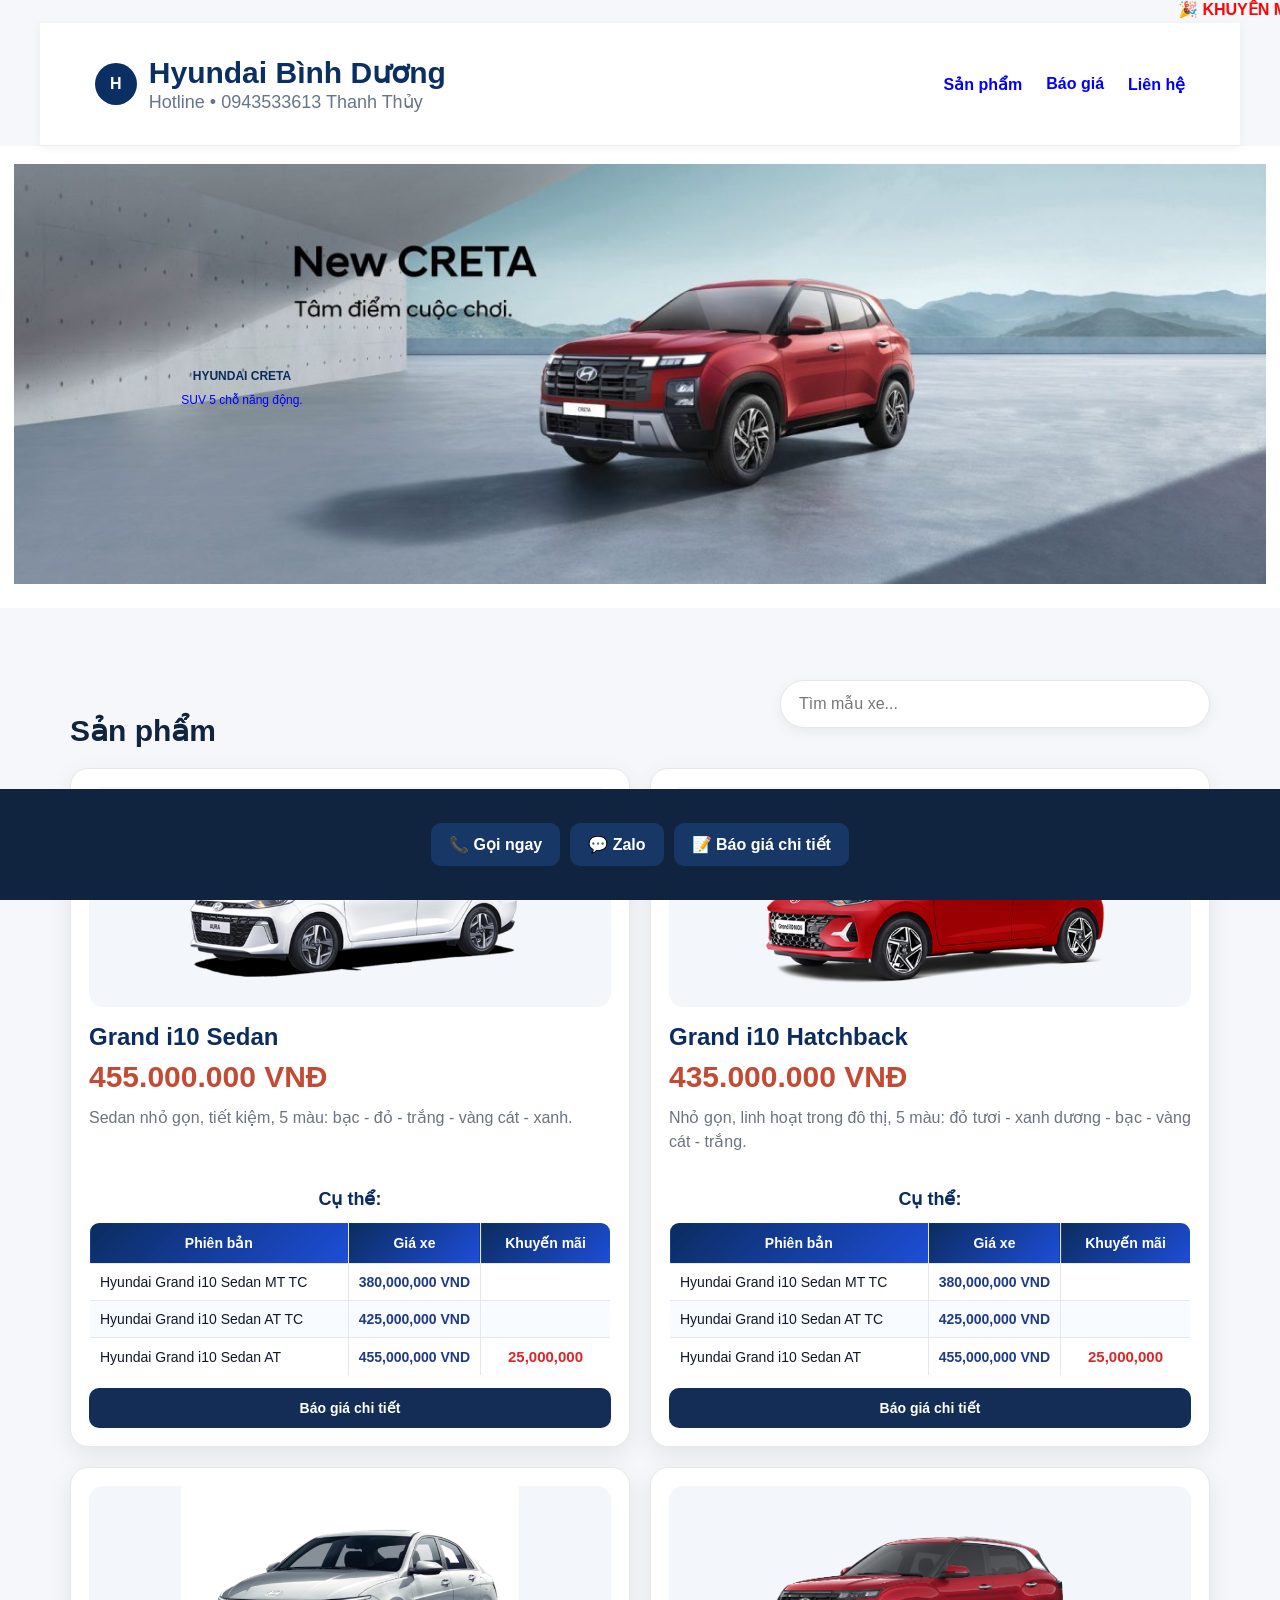
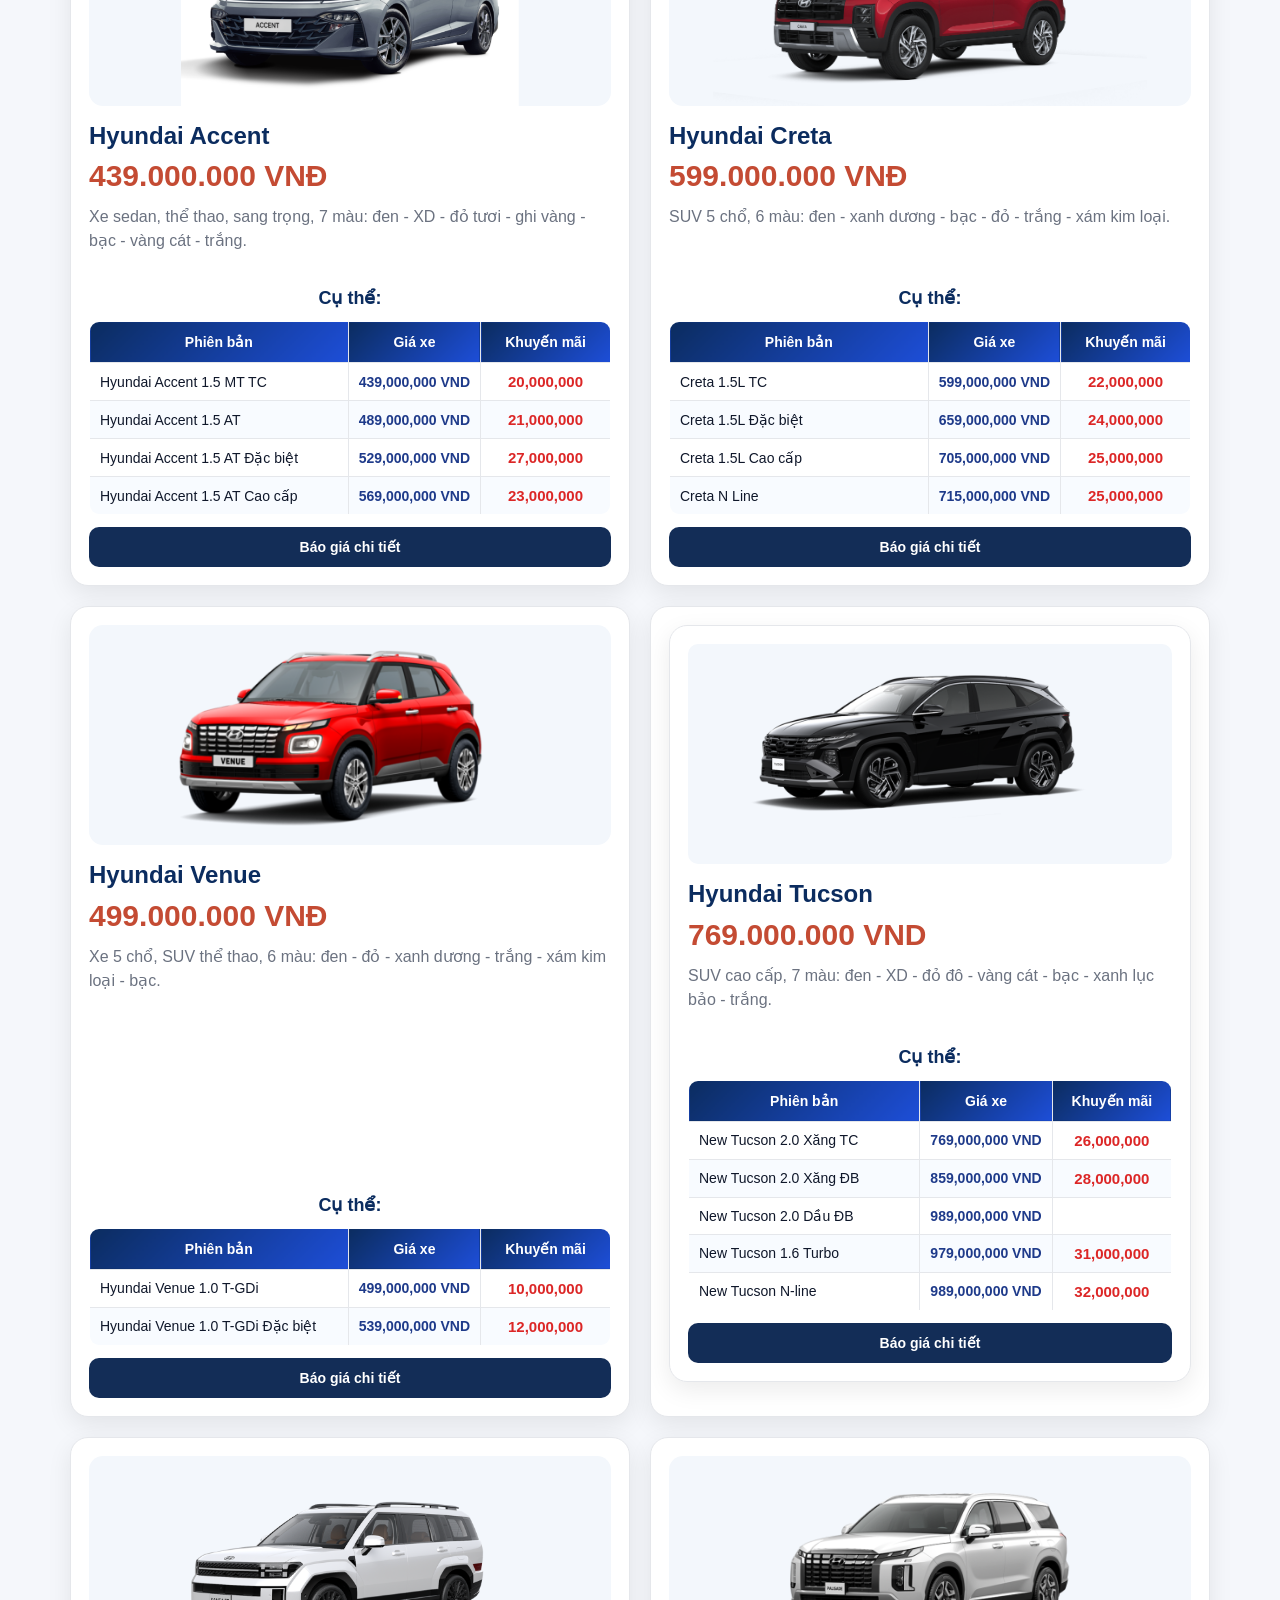
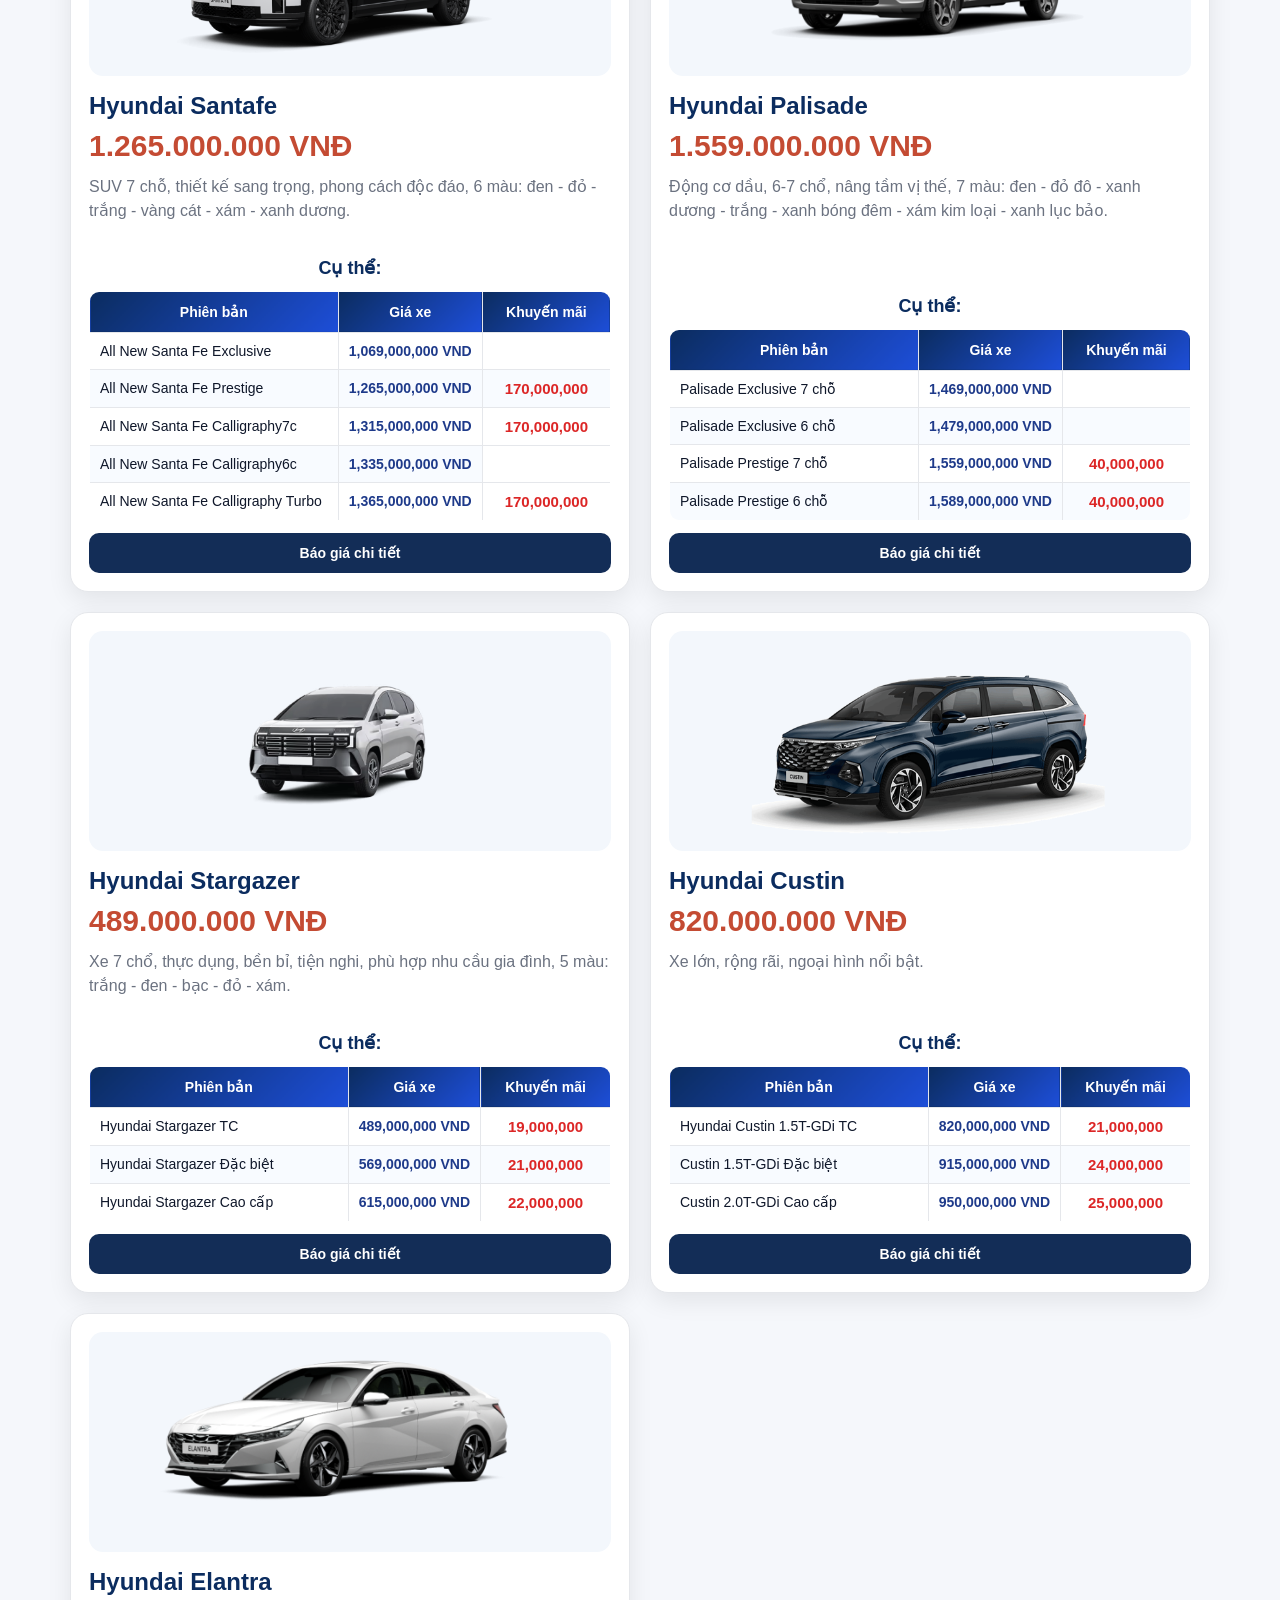
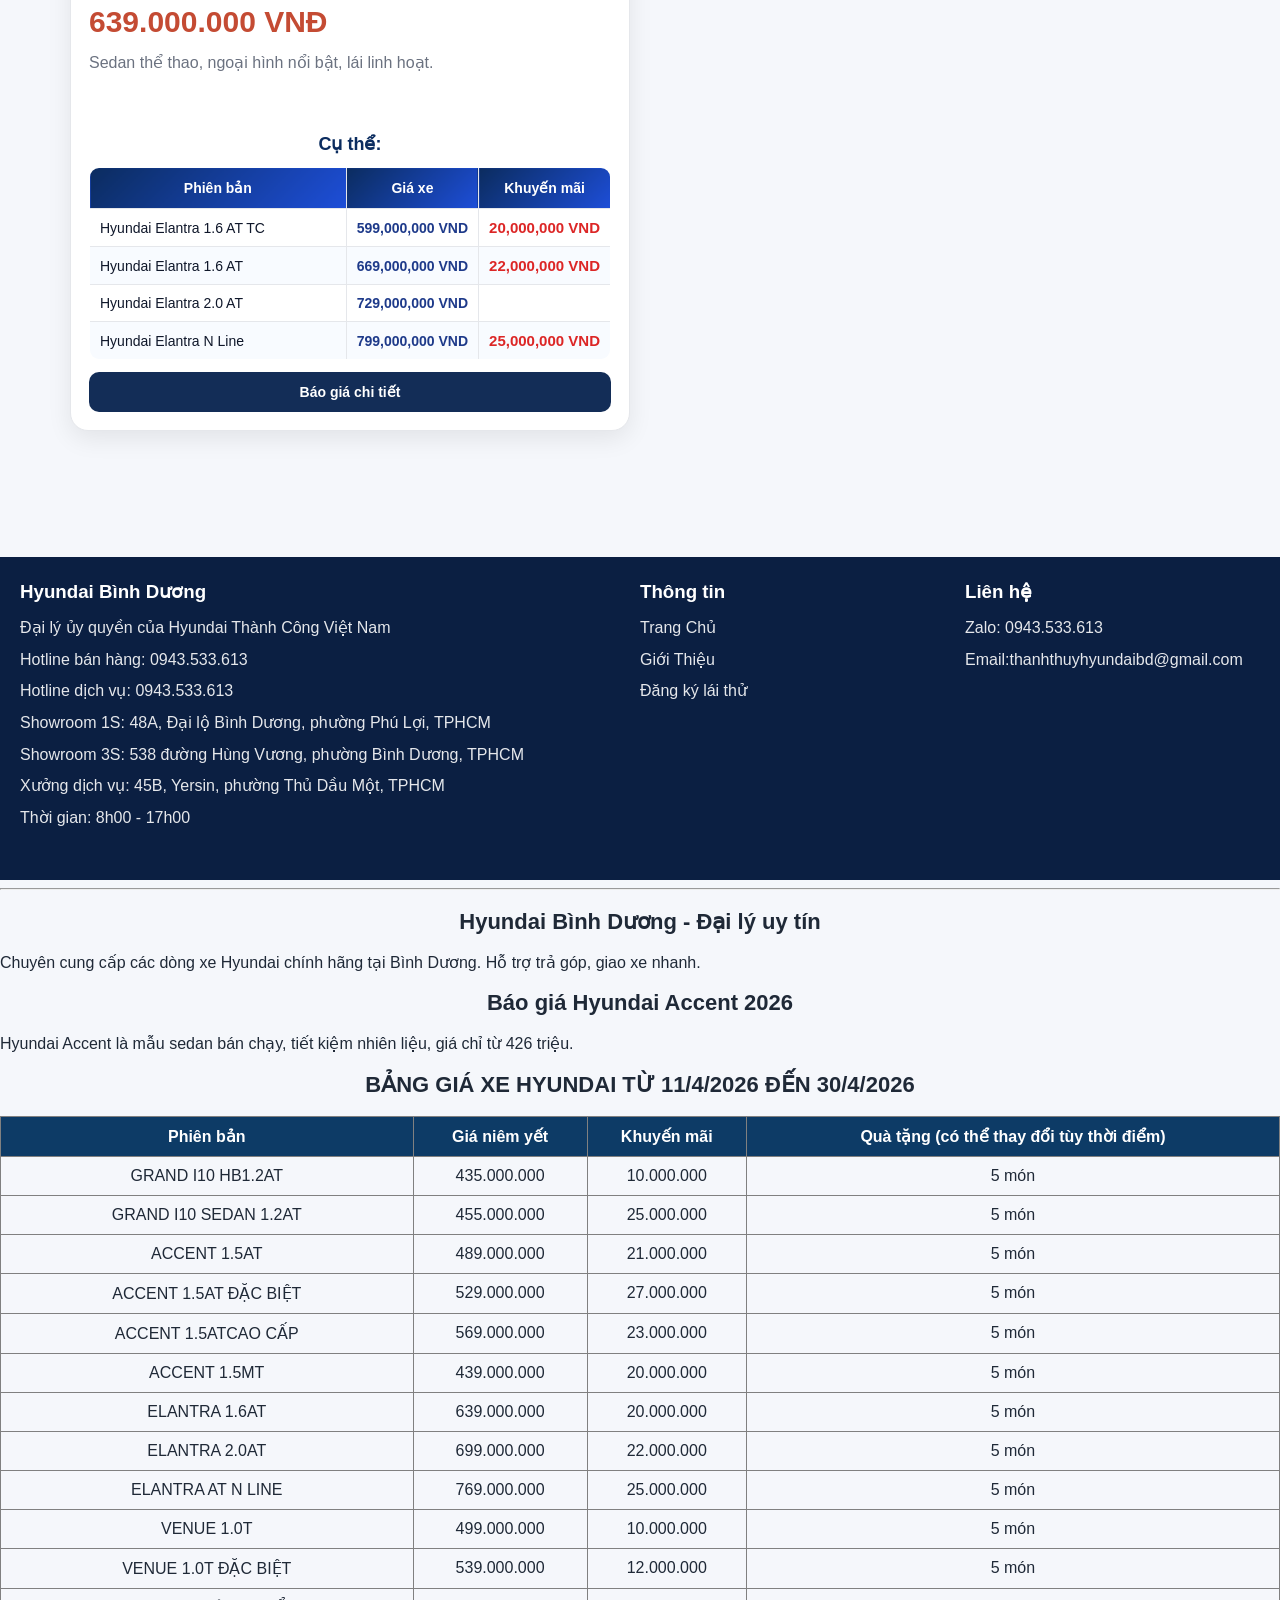
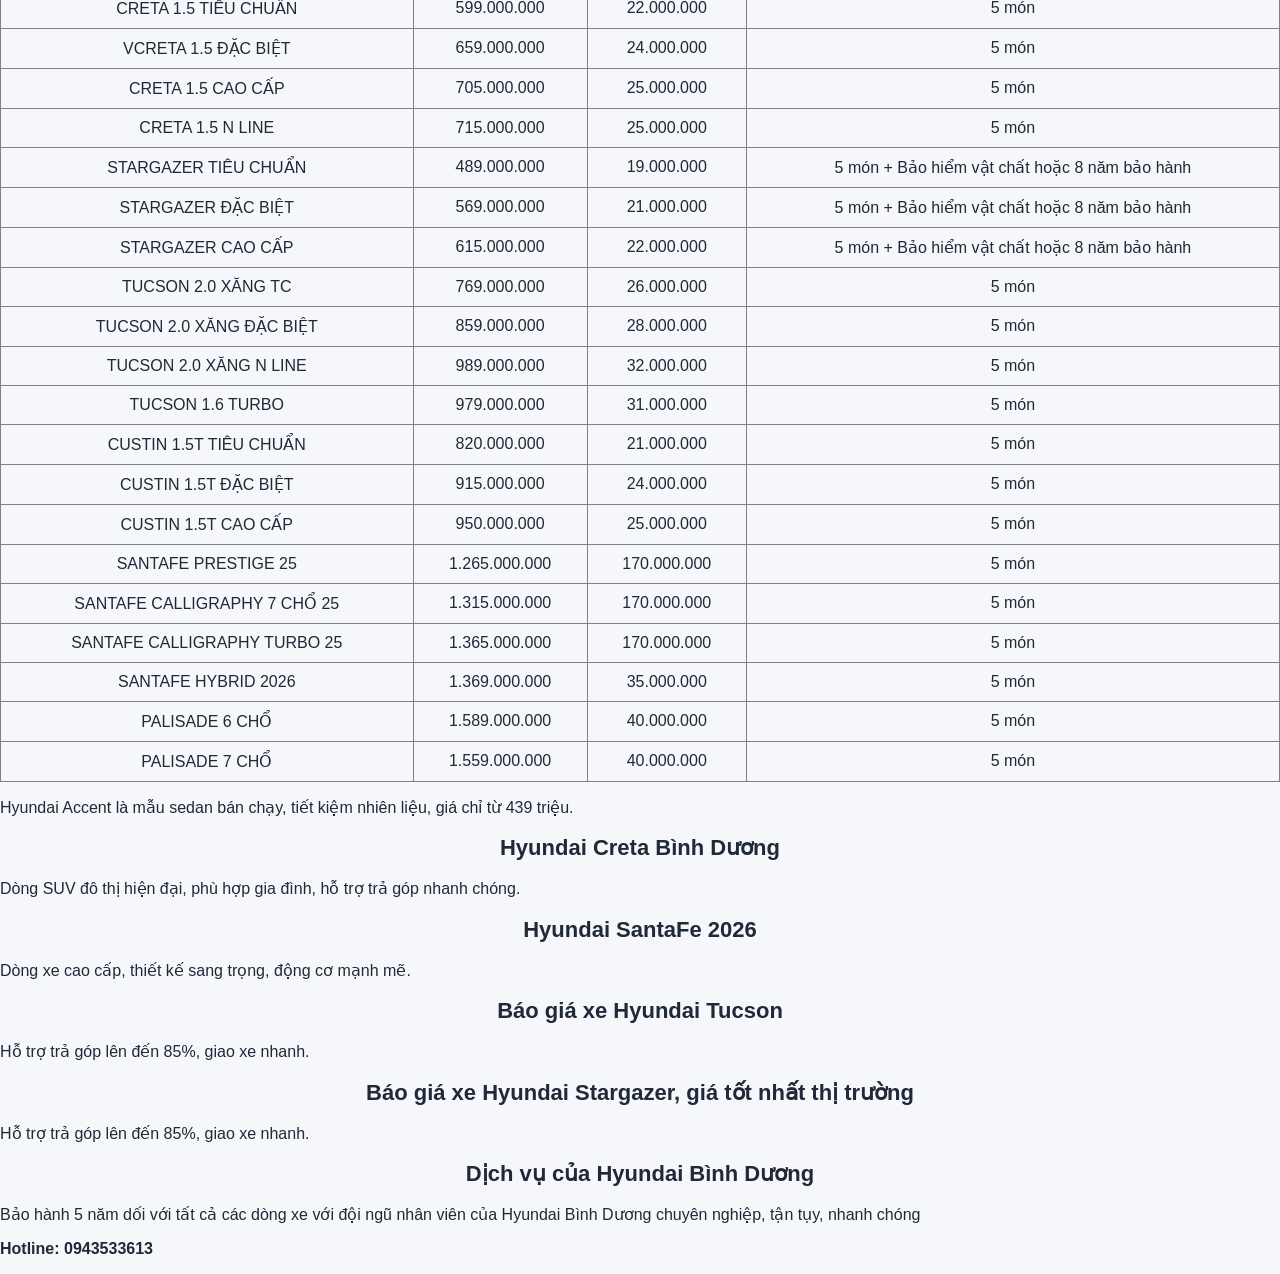
==== commit 8b5864ef: "Update index.html" ====
--- a/index.html
+++ b/index.html
@@ -5,6 +5,7 @@
 
 <meta charset="UTF-8">
 <meta name="viewport" content="width=device-width, initial-scale=1.0">
+
 
 <title>Sản phẩm - Hyundai Bình Dương</title>
 <link rel="stylesheet" href="style.css">
@@ -15,7 +16,7 @@
 <meta name="author" content="Thùy Hyundai Bình Dương">
 
 <!-- Facebook -->
-<meta property="og:title" content="Thùy Hyundai Bình Dương">
+<meta property="og:title" content="Thủy Hyundai Bình Dương">
 <meta property="og:description" content="Xem giá xe Hyundai mới nhất...">
 <meta property="og:type" content="website">
 <meta property="og:url" content="https://hyundaibinhduongvn.github.io/">
@@ -85,12 +86,29 @@
 }
 
 
-
-
-
-
-
-
+.promo-text{
+    position: absolute;
+    top: 0;
+    left: 0;
+    width: 100%;
+    z-index: 999;
+    text-align: center;
+
+    background: rgba(255, 255, 255, 0.8); /* nền trắng sáng */
+    padding: 8px 0;
+}
+
+
+.promo-text marquee{
+    width: 100%;
+    display: block;
+}
+
+.promo-text{
+    background: rgba(0,0,0,0.1);
+    color: blue;
+    padding: 12px 0;
+}
 #searchInput{
     width: 100%;
     max-width: 500px;
@@ -142,9 +160,19 @@
 
 
 /* chữ chạy
-
-
-
+.promo-text {
+  position: absolute;
+  top: 10px; /* chỉnh cao thấp ở đây */
+  width: 100%;
+  text-align: center;
+  z-index: 10;
+}
+
+.promo-text marquee {
+  color: red;
+  font-size: 18px; /* chữ to */
+  font-weight: bold;
+}
 
 
 .hero-text{
@@ -289,9 +317,16 @@
   line-height:1.6;
 }
 
-
-
-
+.promo-text {
+  background: #fff3f3;
+  padding: 8px 0;
+}
+.promo-text {
+  margin-top: 10px;
+
+}
+
+.hero-text{ position: absolute !important; left: 12px !important; top: 12px !important; transform: none !important; z-index: 3 !important; }
 
 .hero-text {
   display: flex;
@@ -369,7 +404,11 @@
 
 
     /* Khuyến mãi */
- 
+    .promo-text {
+        font-size: 13px;
+        padding: 5px;
+    }
+
     /* Tiêu đề sản phẩm */
     h2 {
         font-size: 22px;
@@ -388,9 +427,16 @@
     }
 }
 
-
-
-
+.promo-text {
+    white-space: nowrap;
+    overflow: hidden;
+}
+
+.promo-text span {
+    display: inline-block;
+    padding-left: 100%;
+    animation: chạy 18s linear infinite;
+}
 
 @keyframes chạy {
     0% { transform: translateX(0); }
@@ -401,12 +447,23 @@
 
 
     /* Chữ khuyến mãi */
-  
-
-  
+    .promo-text {
+        font-size: 13px !important;
+        padding: 6px 0 !important;
+        overflow: hidden;
+        white-space: nowrap;
+    }
+
+    .promo-text marquee {
+        font-size: 15px !important;
+        scroll-behavior: smooth;
+    }
 
     /* Nếu bạn đang dùng span chạy bằng animation */
- 
+    .promo-text span {
+        animation-duration: 18s !important;
+    }
+
     /* Banner / slider */
     .hero-slider,
     .hero-banner,
@@ -493,6 +550,16 @@
         padding: 12px 16px !important;
 min-width: 140px;
         text-align: center !important;
+    }
+}
+
+.promo-text {
+    background: #ffecec;
+    color: red;
+    font-weight: 600;
+    font-size: 14px;
+    padding: 6px 0;
+}
 
 }
 @media (max-width: 768px) {
@@ -502,17 +569,9 @@
     margin: 0 !important;
     background: transparent !important;
 }
-
- #bannerImg {
-    width: 100% !important;
-    height: 100vh !important;
-    object-fit: cover !important;
-    border-radius: 0 !important;
-    margin: 0 !important;
-    display: block !important;
-    max-width: 100% !important;
-    max-height: none !important;
-}
+}
+
+ 
 body {
 margin: 0 !important;
  }
@@ -563,62 +622,20 @@
   text-align: center;
 }
 
-
-@media (max-width: 768px){
-
-    .hero-banner{
-        position: relative !important;
-        width: 100% !important;
-        height: 220px !important;
-        min-height: 220px !important;
-        overflow: hidden !important;
-        background: #fff !important;
-    }
-
-    #bannerImg,
-    .hero-banner img{
-        display: block !important;
-        visibility: visible !important;
-        opacity: 1 !important;
-        width: 100% !important;
-        height: 220px !important;
-        min-height: 220px !important;
-        object-fit: cover !important;
-        object-position: center center !important;
-        position: relative !important;
-        z-index: 1 !important;
-    }
-
-    .hero-text{
-        position: absolute !important;
-        left: 16px !important;
-        bottom: 16px !important;
-        top: auto !important;
-        transform: none !important;
-        z-index: 2 !important;
-    }
-
-    #bannerTitle{
-        font-size: 28px !important;
-        color: #123a7a !important;
-        text-align: left !important;
-        padding: 0 !important;
-        margin: 0 0 6px 0 !important;
-    }
-
-    #bannerDesc{
-        font-size: 15px !important;
-        color: #123a7a !important;
-        text-align: left !important;
-        padding: 0 !important;
-        margin: 0 !important;
-    }
-}
-
-body{
-    margin: 0 !important;
-    padding: 0 !important;
-}
+ promo-text marquee {
+  font-size: 18px !important;   /* vừa mắt mobile */
+  color: red !important;        /* màu khuyến mãi */
+  font-weight: bold;
+  letter-spacing: 0.5px;
+  line-height: 1.5;
+}
+@media (max-width: 768px) {
+  .promo-text marquee {
+    font-size: 16px !important;
+  }
+}
+
+
 
 @media (max-width: 768px) {
 
@@ -645,6 +662,7 @@
     .product{
         padding-left: 12px;
         padding-right: 12px;
+    }
     }
 
     #bannerImg{
@@ -747,9 +765,23 @@
 border-radius:0;
 }
 
-
-
-
+.promo-text{
+position:absolute;
+top:0;
+left:0;
+width:100%;
+z-index:10;
+background:rgba(255,255,255,0.88);
+backdrop-filter:blur(4px);
+padding:8px 0;
+text-align:center;
+}
+
+.promo-text marquee{
+color:var(--accent);
+font-weight:700;
+font-size:15px;
+}
 
 /* Main container */
 .container,
@@ -856,23 +888,13 @@
 }
 
 .price-table th{
-
+background:linear-gradient(135deg, var(--brand), var(--brand-2));
 color:#fff;
 padding:12px 10px;
 font-size:14px;
 text-align:center;
 }
-.price-table th:nth-child(1){
-    background: #0b2a5b !important;
-}
-
-.price-table th:nth-child(2){
-    background: #1e4fa3 !important;
-}
-
-.price-table th:nth-child(3){
-    background: #4a79d8 !important;
-}
+
 .price-table td{
 padding:12px 10px;
 border:1px solid var(--border);
@@ -958,9 +980,13 @@
 height:240px !important;
 }
 
-
-
-
+.promo-text{
+padding:6px 0;
+}
+
+.promo-text marquee{
+font-size:13px;
+}
 
 .container,
 main,
@@ -1018,25 +1044,82 @@
 font-size:14px;
 }
 }
-
-body{ background: white !important; }
-header{ background: white !important; }
-.btn{ background: blue đậm !important; color:#fff !important; }
-
 .hero-banner{
     position: relative !important;
-}
-
-
-
-
-.hero-banner{
+    width: 100% !important;
+    height: auto !important;
+    min-height: 0 !important;
+    overflow: hidden !important;
+    background: #fff !important;
+}
+
+#bannerImg,
+.hero-banner img{
+    display: block !important;
+    width: 100% !important;
+    height: 420px !important;
+    object-fit: cover !important;
+    opacity: 1 !important;
+    visibility: visible !important;
     position: relative !important;
-    padding-top: 28px !important;
-}
-
-
-
+    z-index: 1 !important;
+}
+
+
+
+
+
+#bannerTitle{
+    color: blue .hero-text h1{
+    font-size: 16px !important;
+}
+
+.hero-text p{
+    font-size: 18px !important;
+}
+ !important;
+    font-size: 12px !important;
+    text-align: left !important;
+    padding-left: 40px !important;
+}
+
+#bannerDesc{
+    color: blue !important;
+    font-size: 12px !important;
+    text-align: left !important;
+    padding-left: 40px !important;
+}
+@media (max-width: 768px){
+
+    .hero-banner{
+        position: relative;
+        width: 100%;
+        height: 220px !important;
+        overflow: hidden;
+    }
+
+    .hero-banner img,
+    #bannerImg{
+        width: 100%;
+        height: 220px !important;
+        object-fit: cover !important;
+        object-position: center center !important;
+        display: block;
+    }
+
+    #bannerTitle{
+        font-size: 28px !important;
+        line-height: 1.2;
+        padding-left: 16px !important;
+        padding-right: 16px !important;
+    }
+
+    #bannerDesc{
+        font-size: 8px !important;
+        padding-left: 16px !important;
+        padding-right: 16px !important;
+    }
+}
 
 
 
@@ -1050,6 +1133,12 @@
 </head>
 <body>
 
+  <div class="promo-top">
+   <marquee scrollamount="2" style="color:red; font-weight:bold;">
+  🎉 KHUYẾN MÃI: TỪ NGÀY 11/4/2026 đến hết ngày 30/4/2026 - GIẢM GIÁ LÊN ĐẾN 170 TRIỆU ĐỒNG + QUÀ TẶNG + BẢO HIỂM (liên hệ 0943.533.613 để đượctư vấn chi tiết)🎉
+</marquee>
+
+  </div>
 
   <header class="topbar">
     <div class="container row">
@@ -1073,12 +1162,6 @@
 <section class="hero-banner">
 
   <!-- CHỮ CHẠY -->
-  <div class="promo-text">
-   <marquee scrollamount="2" style="color:red; font-weight:bold;">
-  🎉 KHUYẾN MÃI: TỪ NGÀY 11/4/2026 đến hết ngày 30/4/2026 - GIẢM GIÁ LÊN ĐẾN 170 TRIỆU ĐỒNG + QUÀ TẶNG + BẢO HIỂM (liên hệ 0943.533.613 để đượctư vấn chi tiết)🎉
-</marquee>
-
-  </div>
 
   <div class="hero-text">
     <h1 id="bannerTitle">HYUNDAI TUCSON</h1>
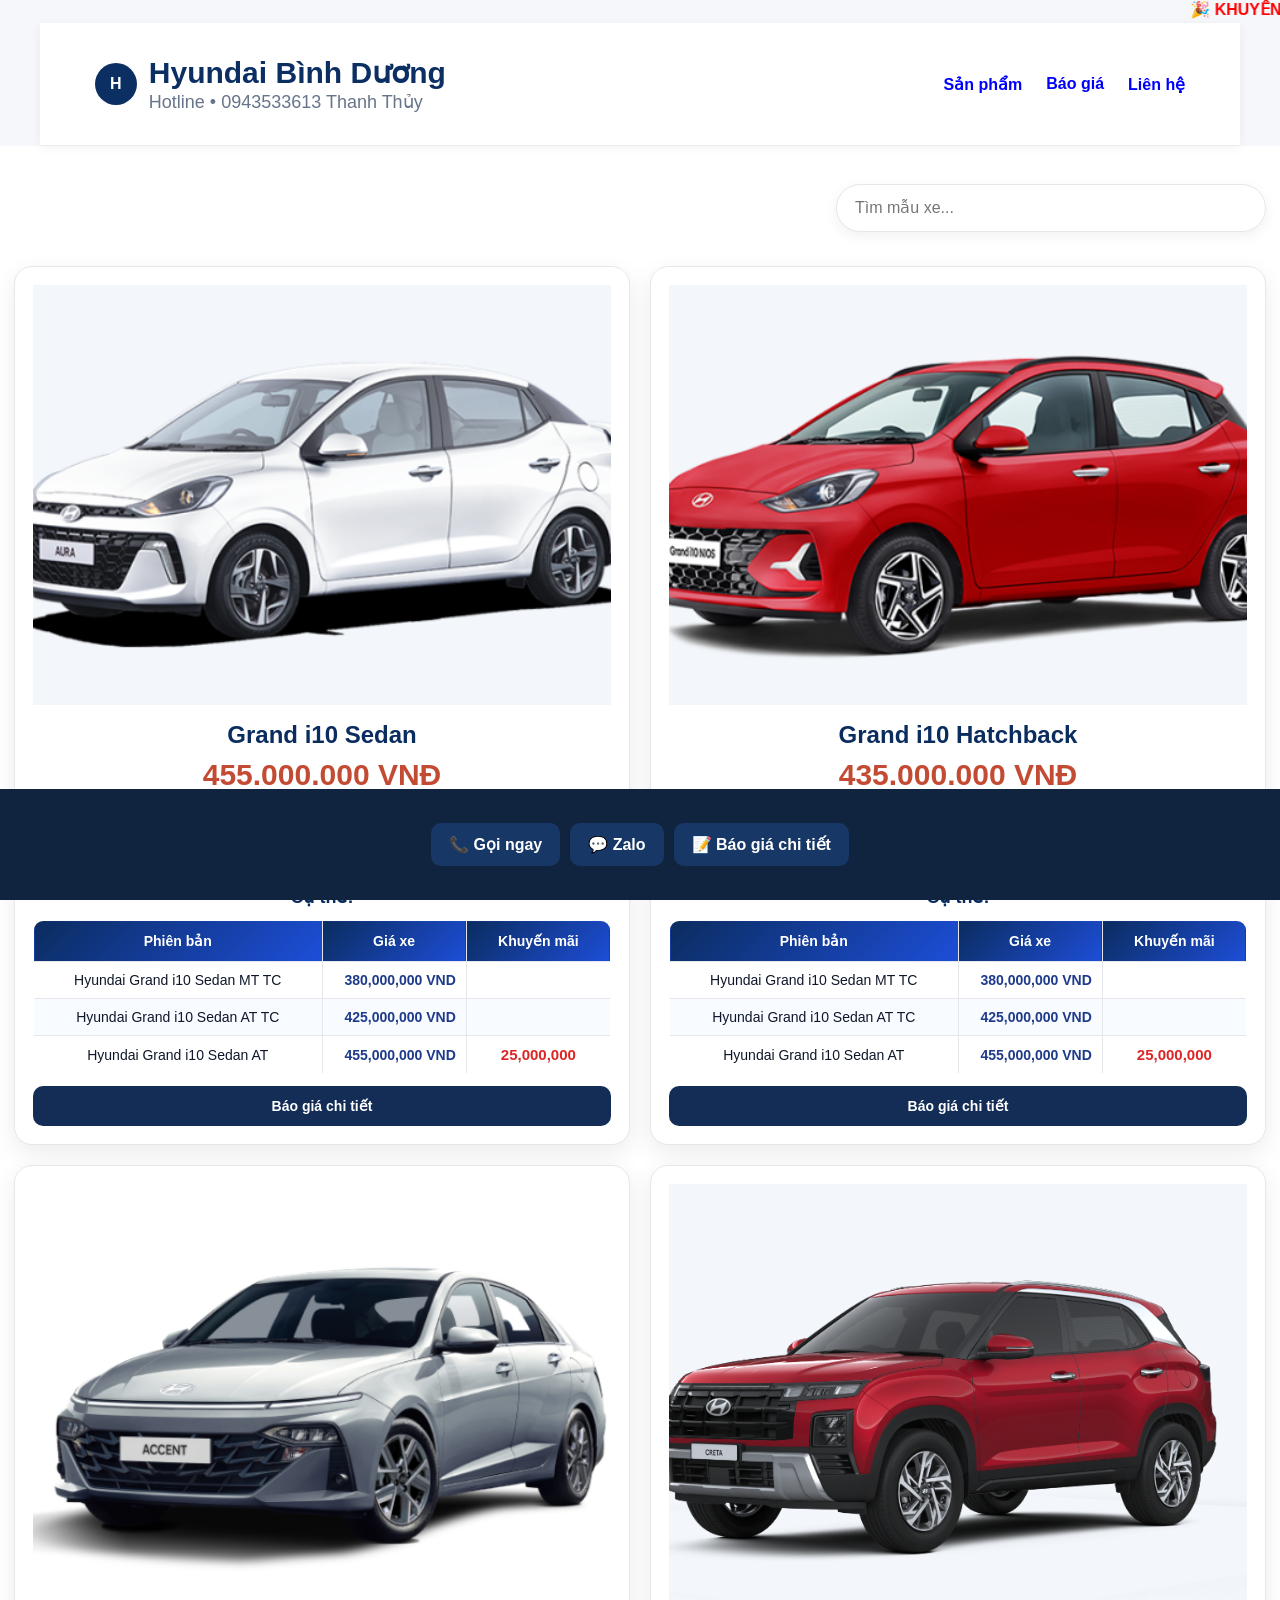
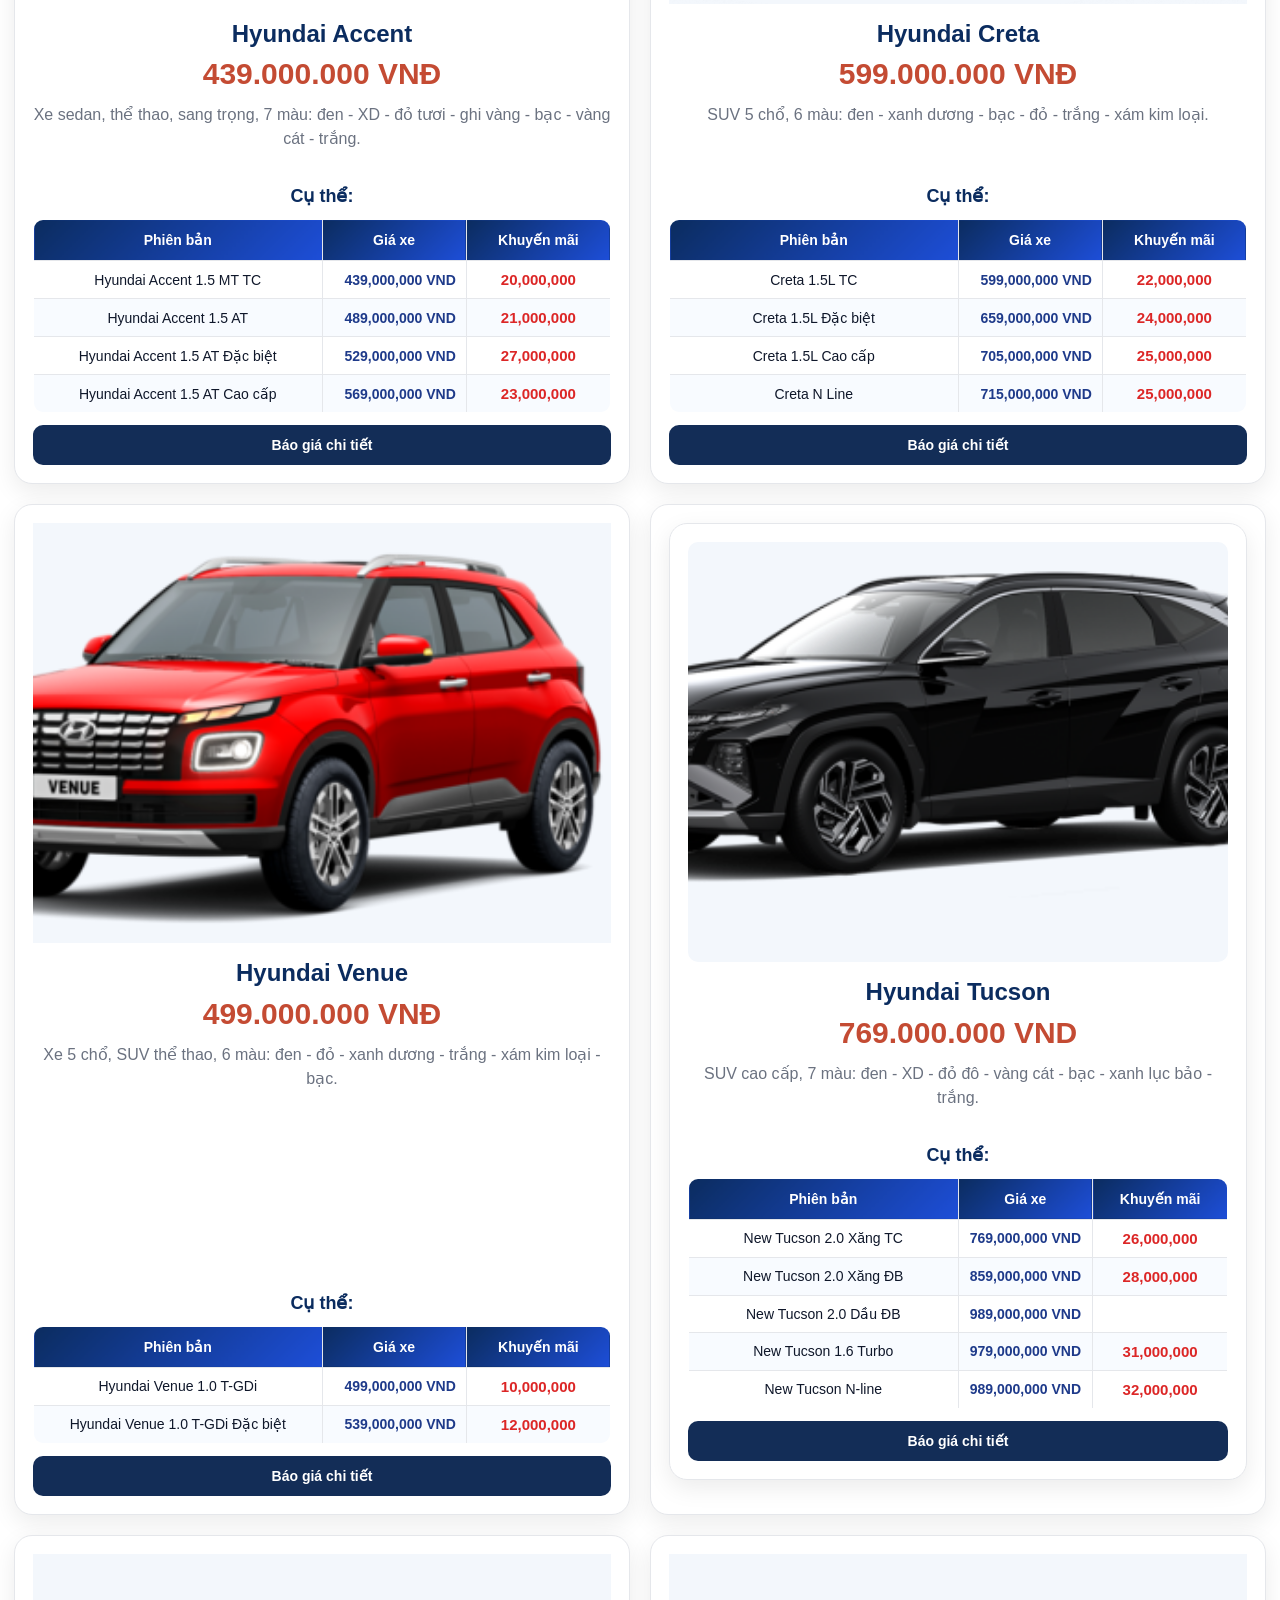
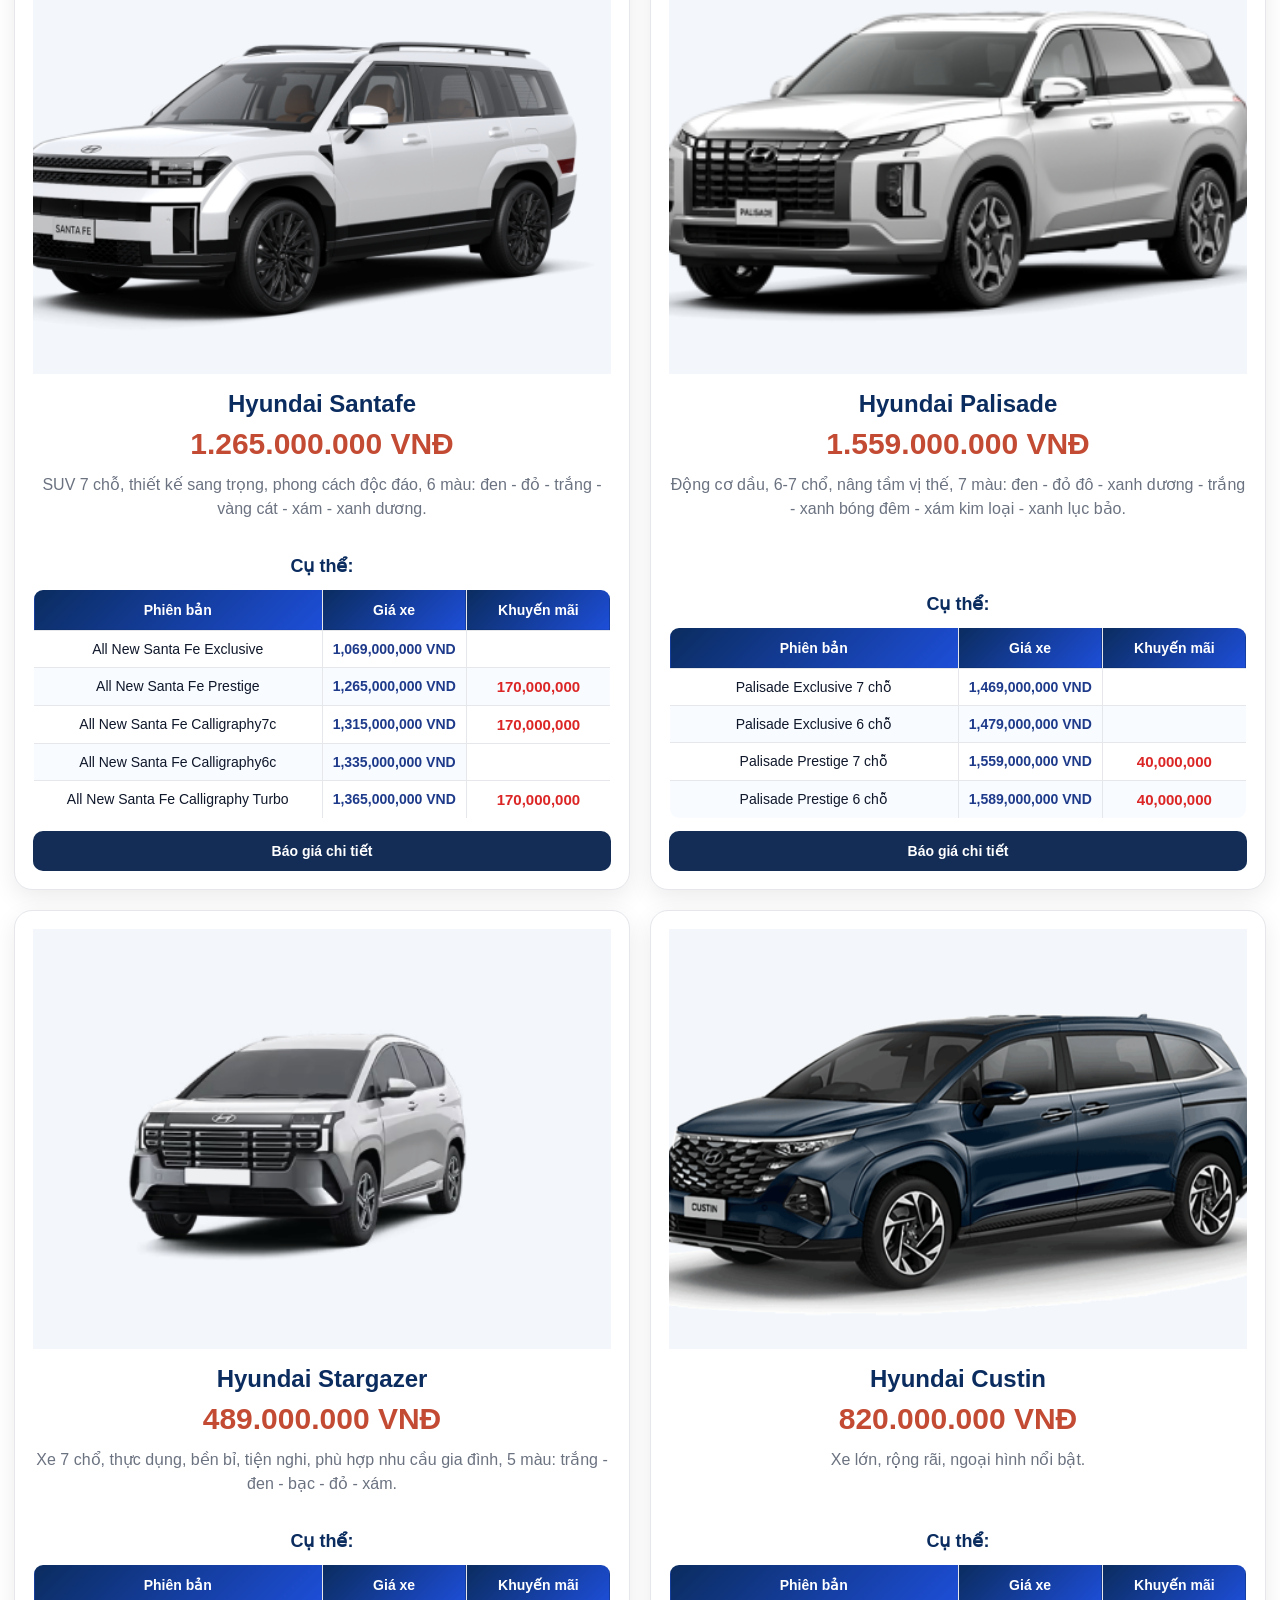
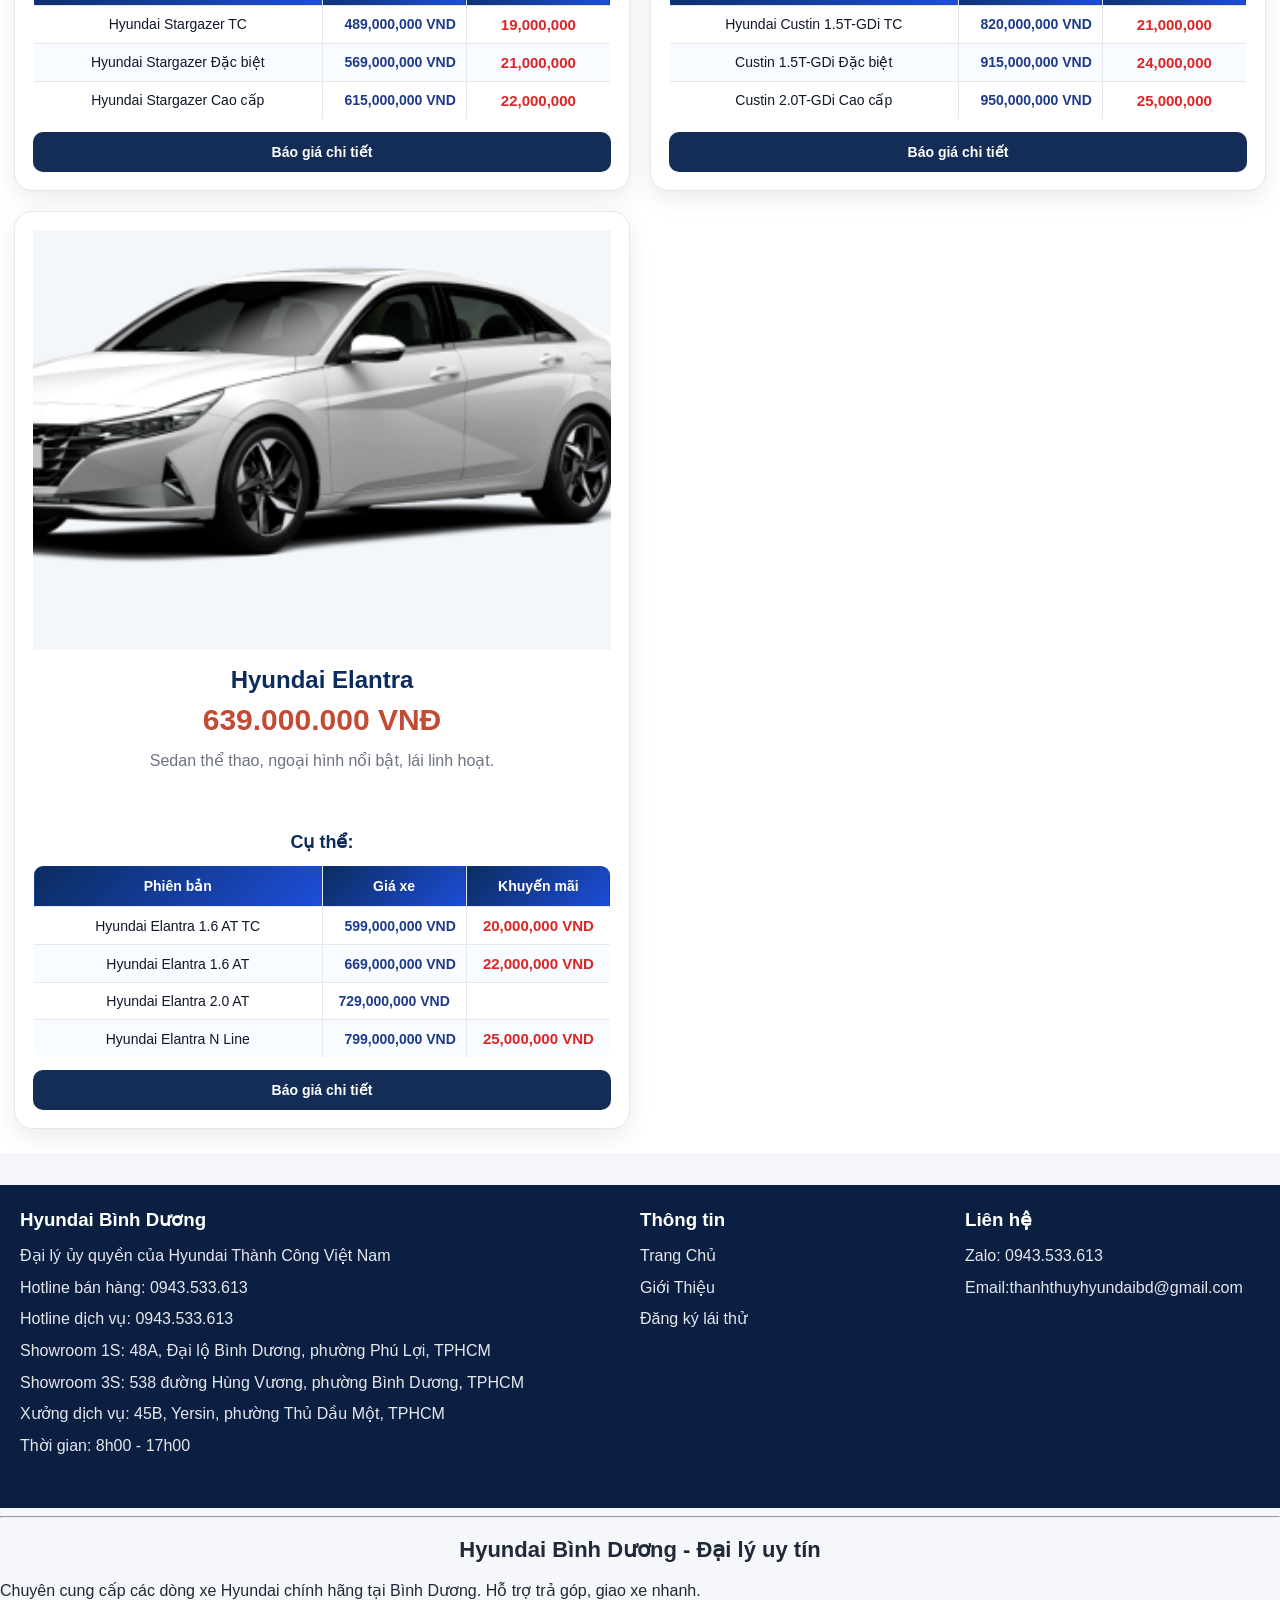
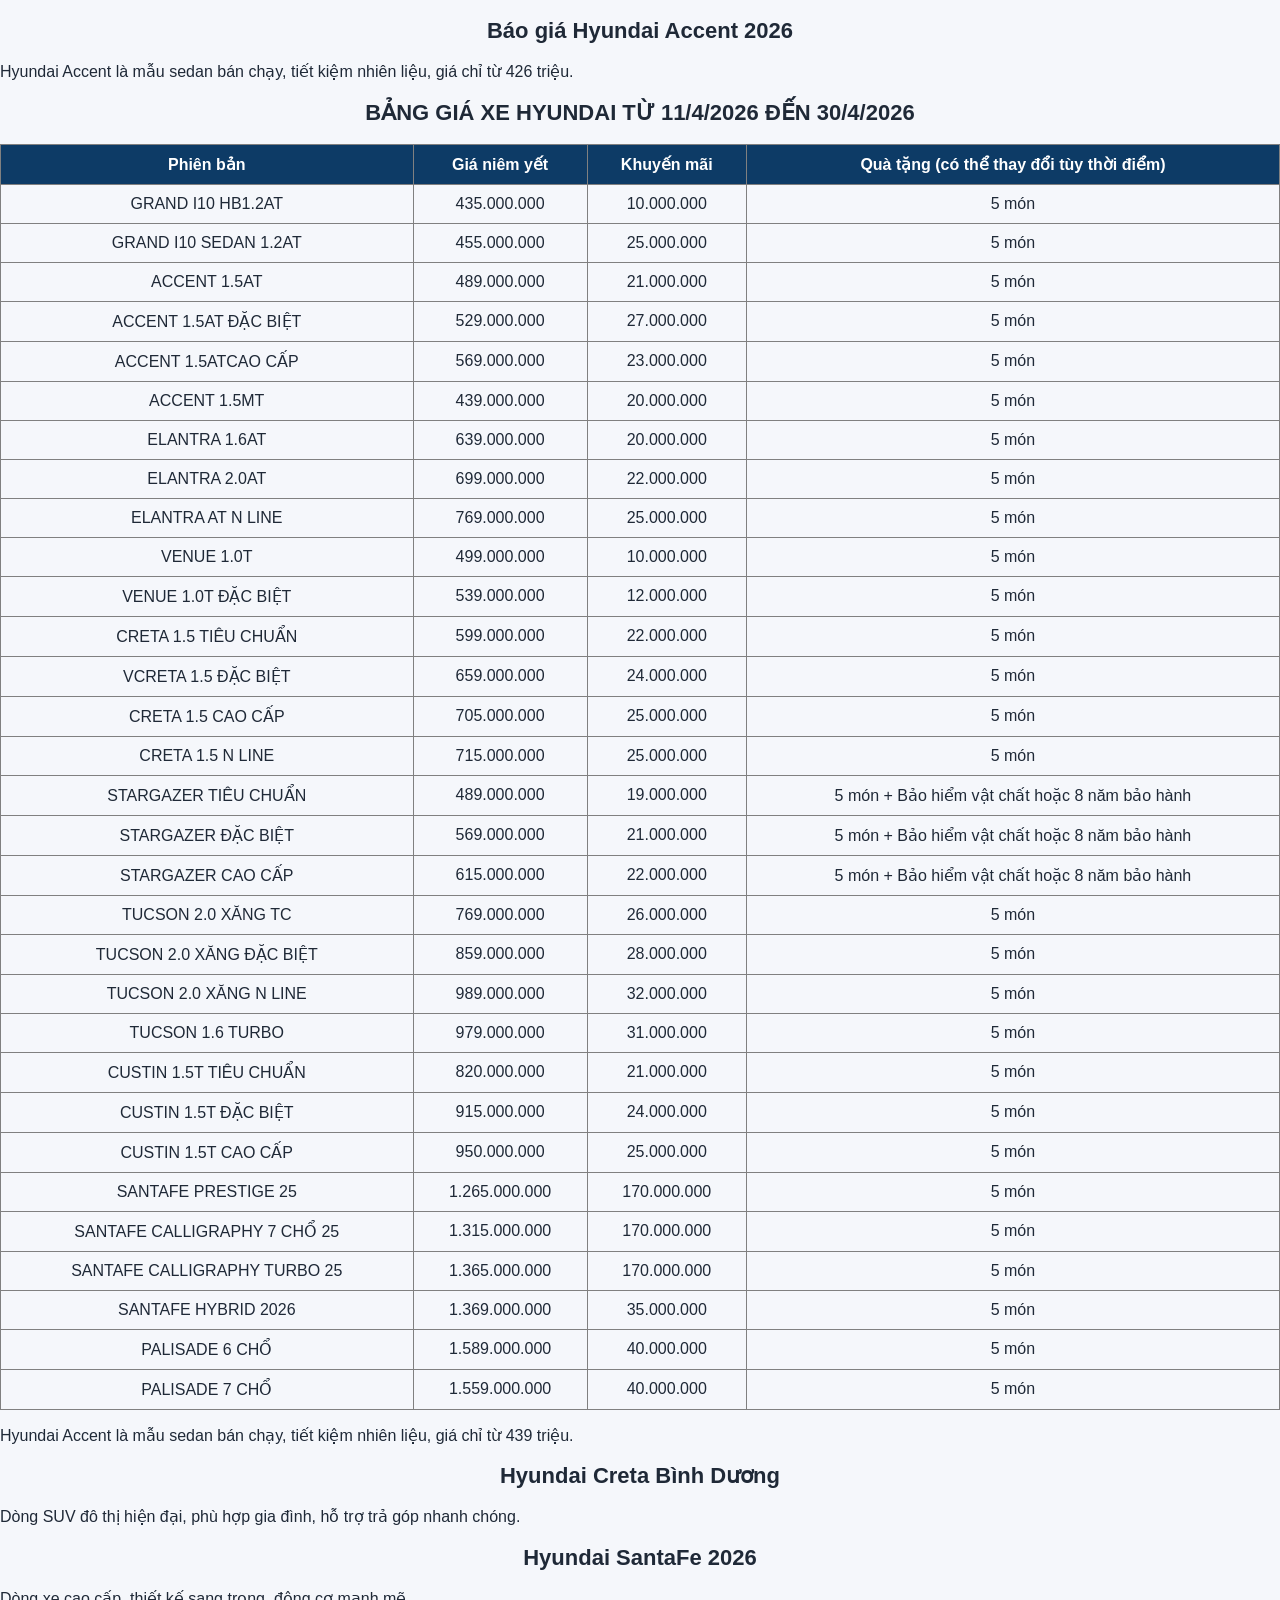
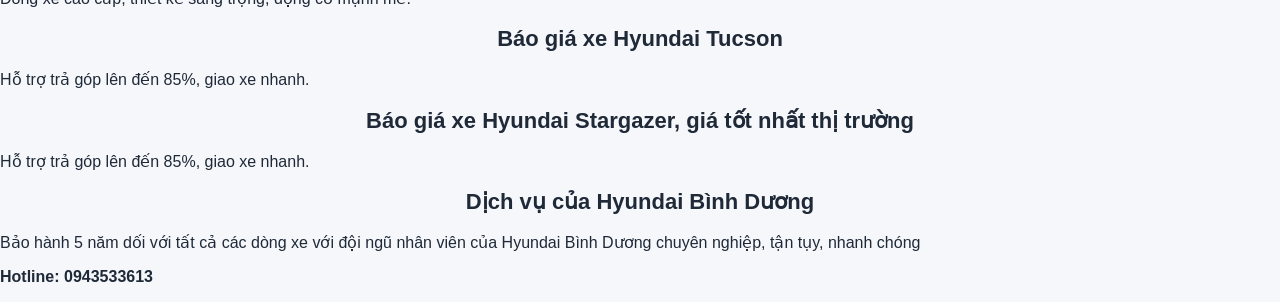
==== commit 19281fec: "Update index.html" ====
--- a/index.html
+++ b/index.html
@@ -13,7 +13,7 @@
 <meta name="robots" content="index, follow">
 <meta name="description" content="Tư vấn xe Hyundai Bình Dương...">
 <meta name="keywords" content="Hyundai Bình Dương...">
-<meta name="author" content="Thùy Hyundai Bình Dương">
+<meta name="author" content="Thủy Hyundai Bình Dương">
 
 <!-- Facebook -->
 <meta property="og:title" content="Thủy Hyundai Bình Dương">
@@ -1161,34 +1161,7 @@
   
 <section class="hero-banner">
 
-  <!-- CHỮ CHẠY -->
-
-  <div class="hero-text">
-    <h1 id="bannerTitle">HYUNDAI TUCSON</h1>
-    <p id="bannerDesc">Thiết kế hiện đại.</p>
-  </div>
-
-  <img id="bannerImg" src="images/tucson.png">
-
-</section>
-
- 
-
-  <div class="banner-dots">
-    <span class="dot active"></span>
-    <span class="dot"></span>
-    <span class="dot"></span>
-  </div>
-</section>
-
-   
-  </section>
-
-  <section class="section" id="san-pham">
-    <div class="container">
-      <div class="section-head">
-        <div>
-          <h2>Sản phẩm</h2>
+  
           
         </div>
        <input type="text" id="searchInput" placeholder="Tìm mẫu xe..." onkeyup="searchProduct()">
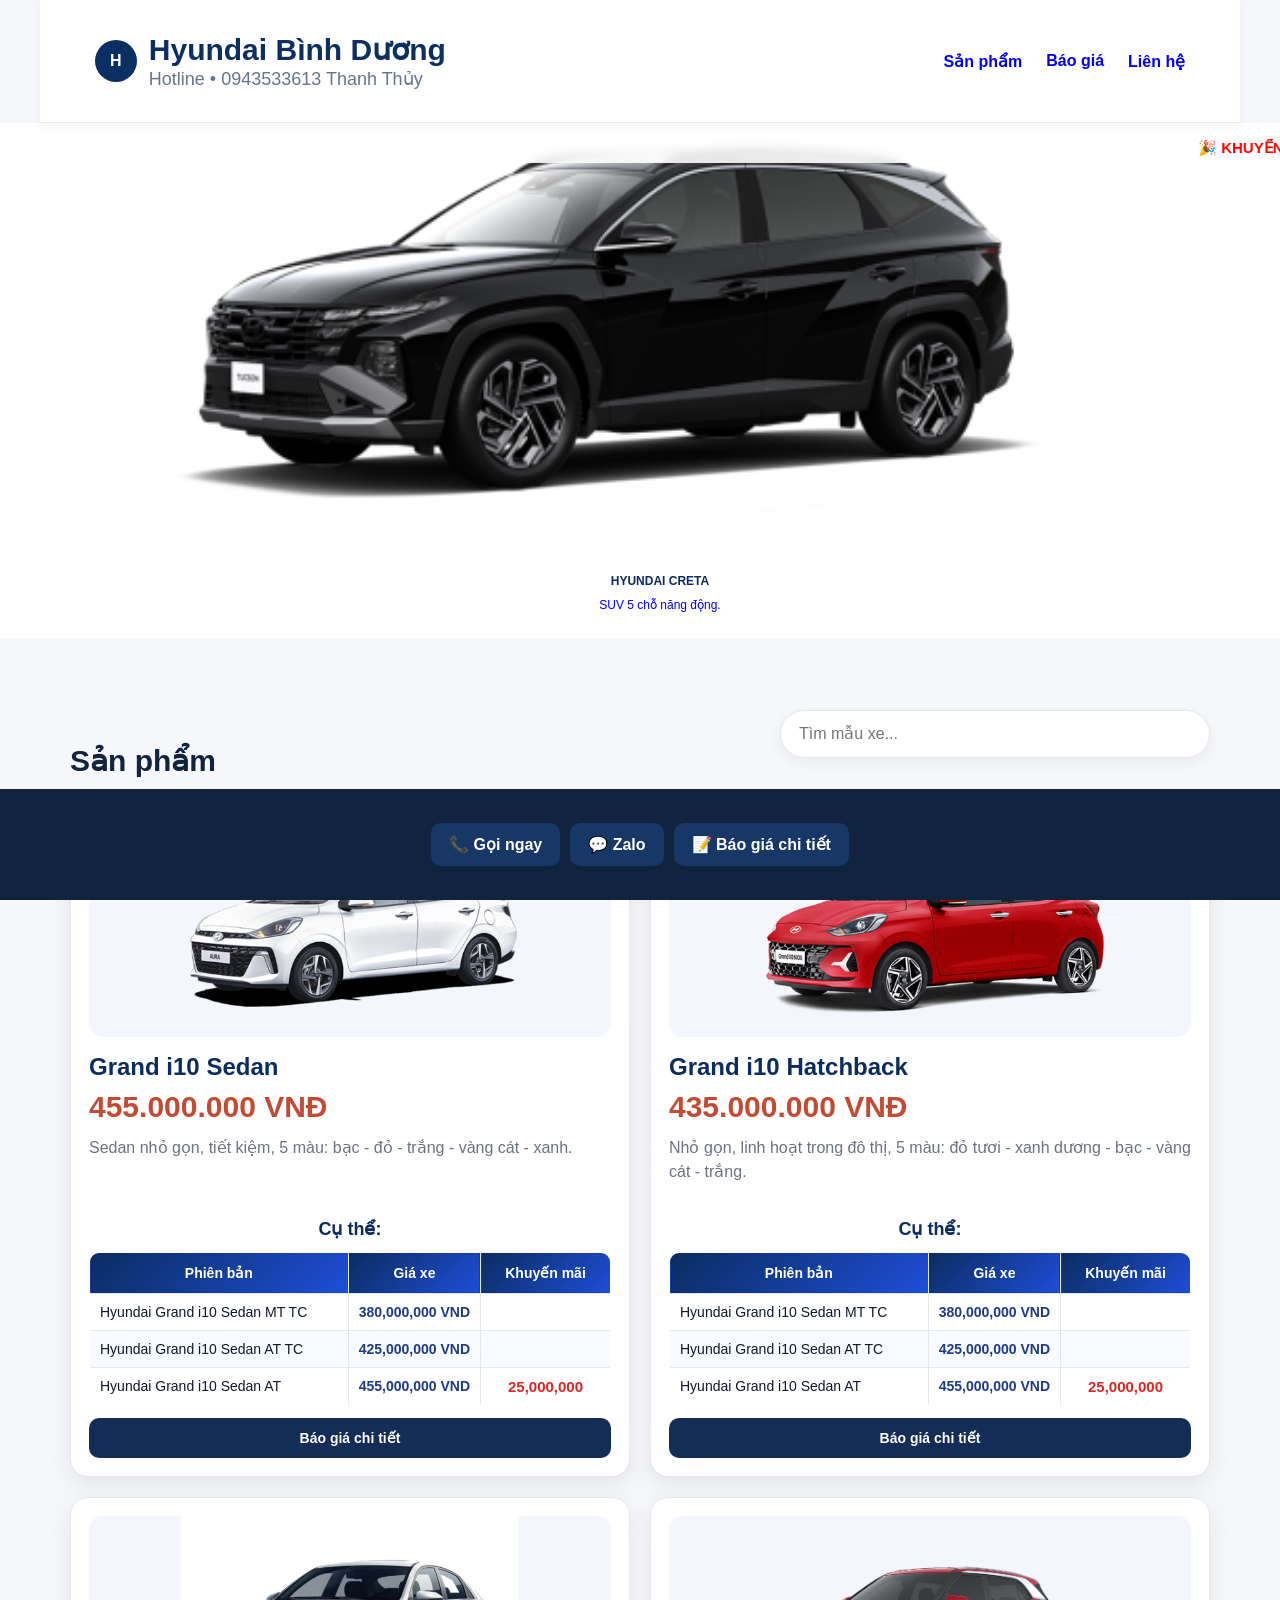
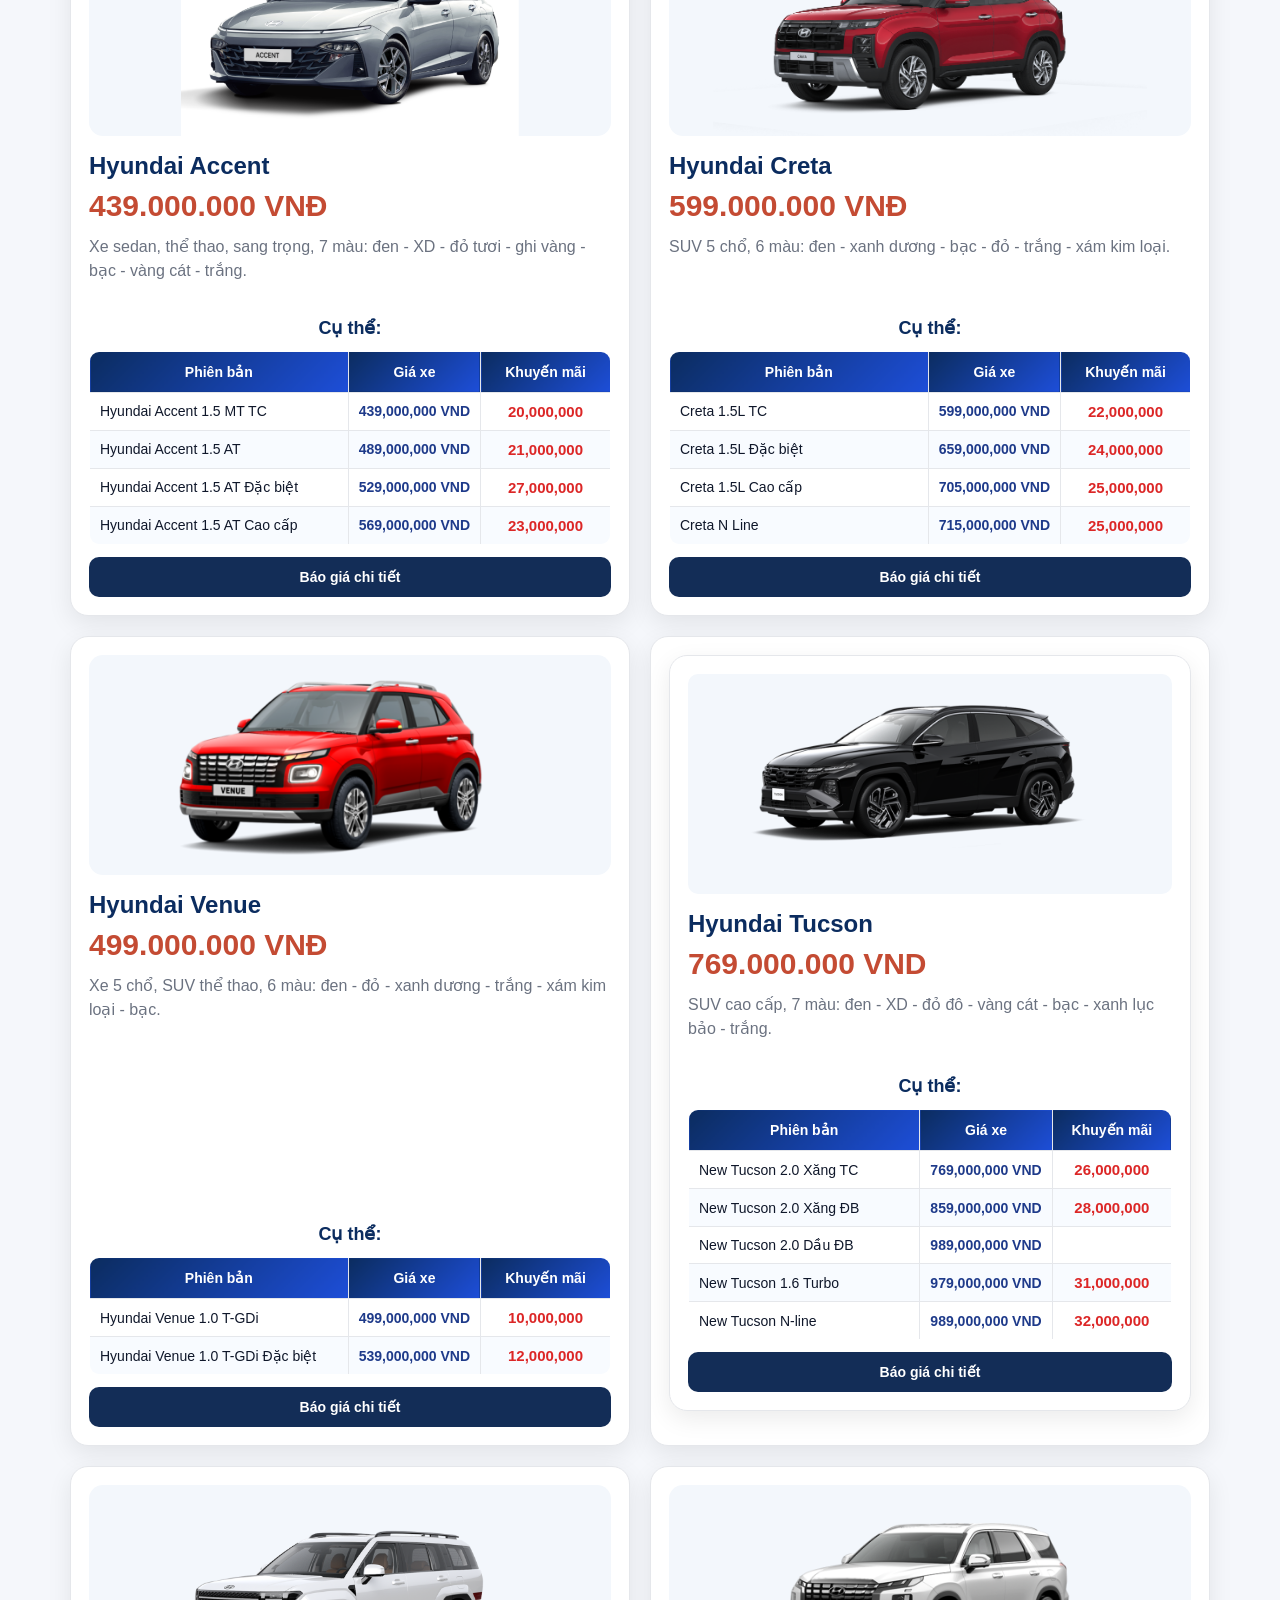
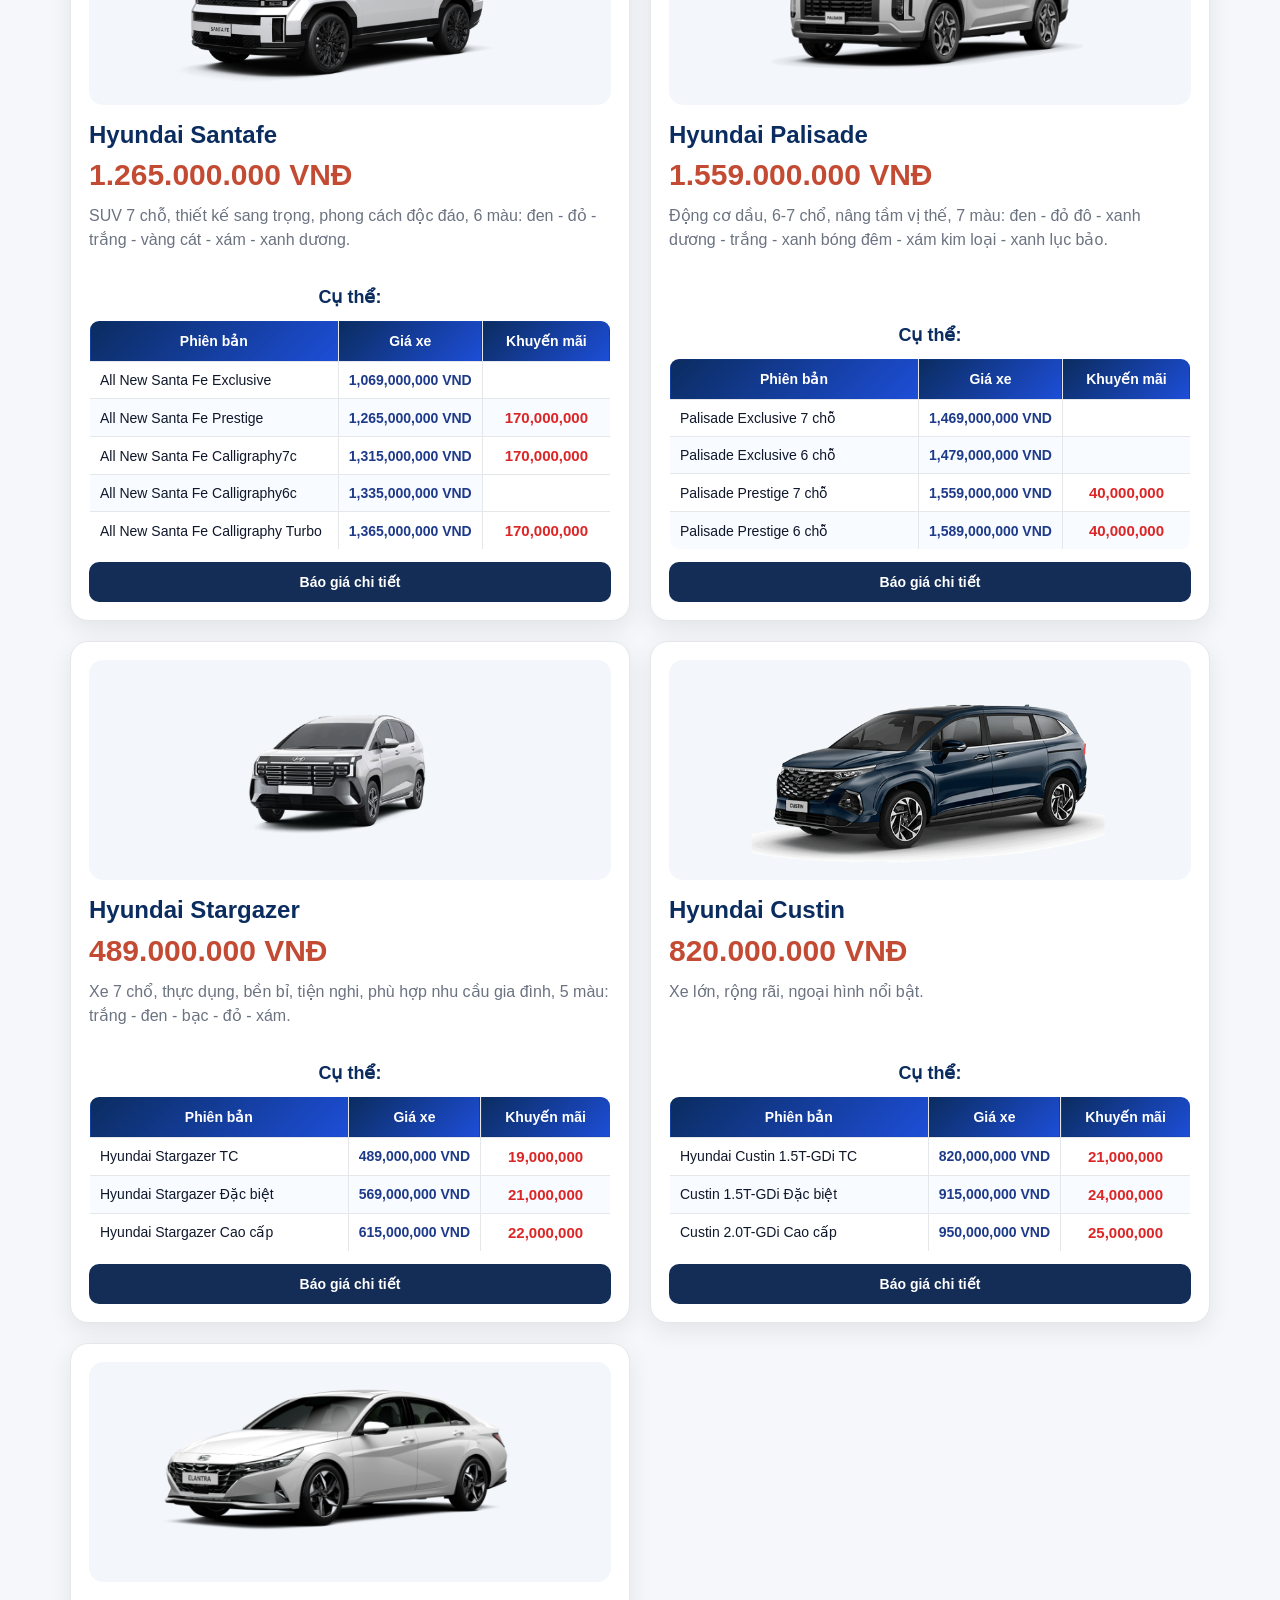
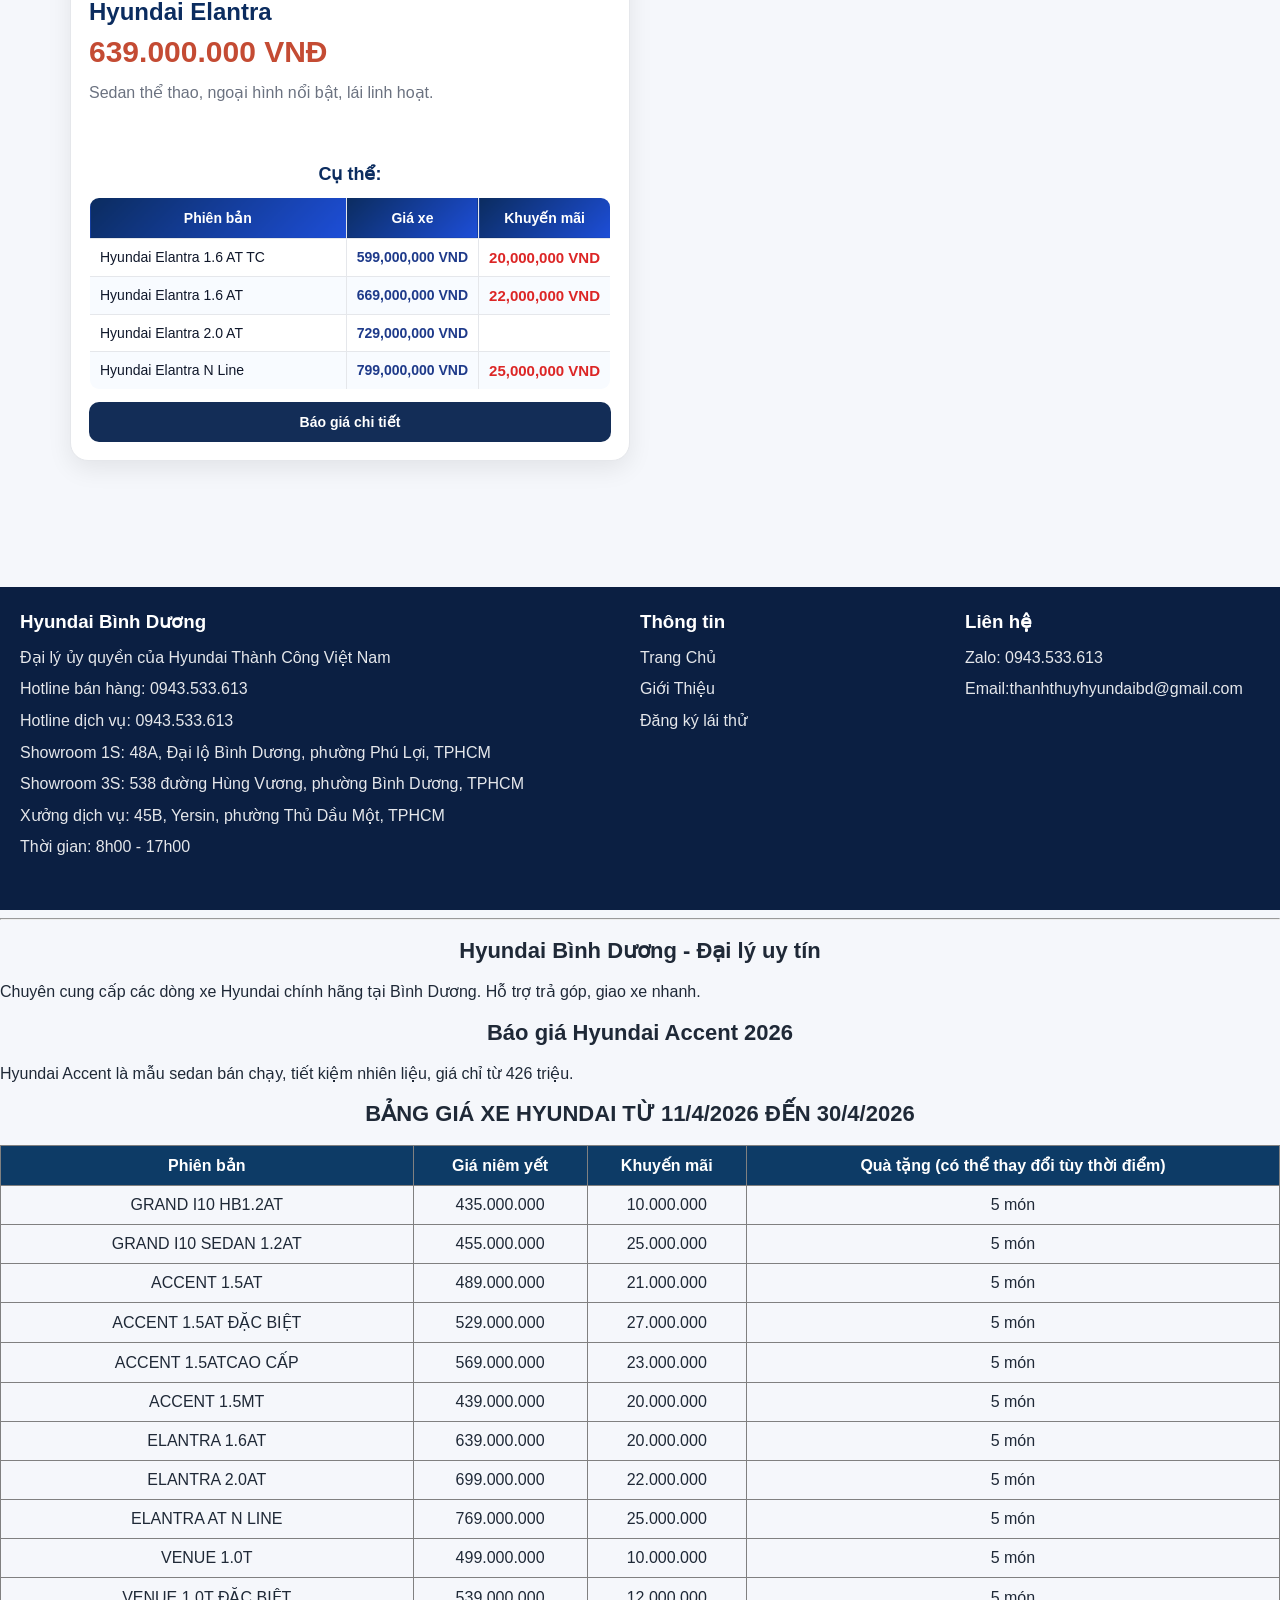
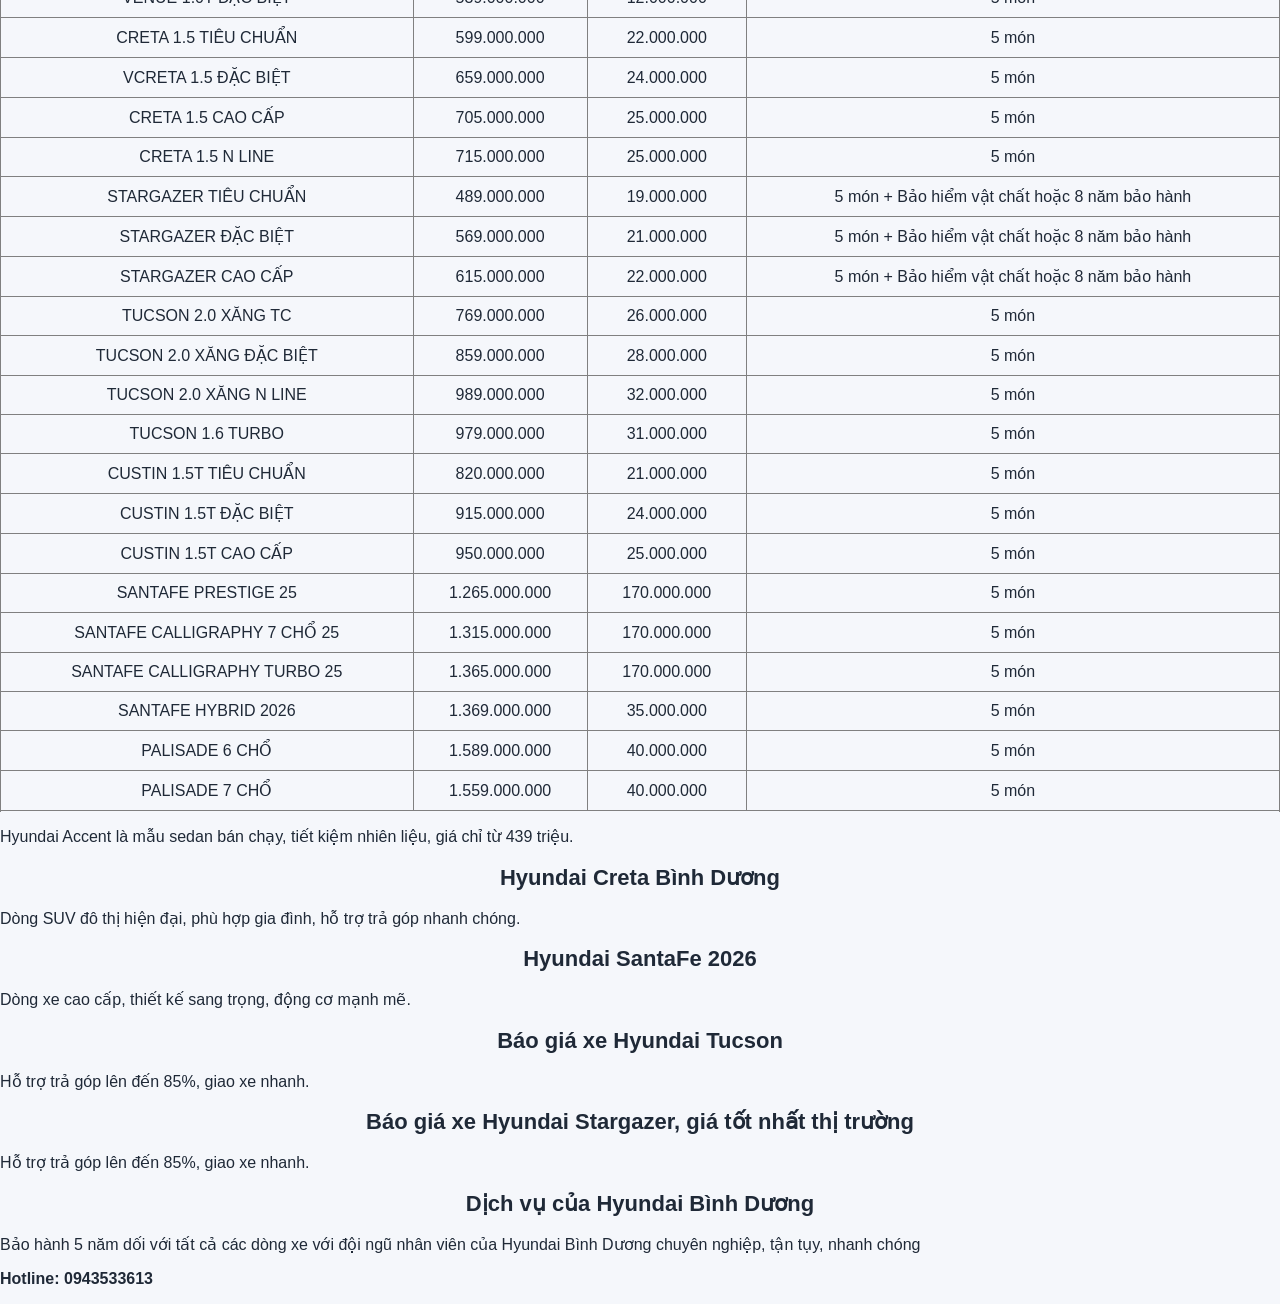
==== commit b6e8be57: "Update index.html" ====
--- a/index.html
+++ b/index.html
@@ -6,17 +6,16 @@
 <meta charset="UTF-8">
 <meta name="viewport" content="width=device-width, initial-scale=1.0">
 
-
 <title>Sản phẩm - Hyundai Bình Dương</title>
 <link rel="stylesheet" href="style.css">
 
 <meta name="robots" content="index, follow">
 <meta name="description" content="Tư vấn xe Hyundai Bình Dương...">
 <meta name="keywords" content="Hyundai Bình Dương...">
-<meta name="author" content="Thủy Hyundai Bình Dương">
+<meta name="author" content="Thùy Hyundai Bình Dương">
 
 <!-- Facebook -->
-<meta property="og:title" content="Thủy Hyundai Bình Dương">
+<meta property="og:title" content="Thùy Hyundai Bình Dương">
 <meta property="og:description" content="Xem giá xe Hyundai mới nhất...">
 <meta property="og:type" content="website">
 <meta property="og:url" content="https://hyundaibinhduongvn.github.io/">
@@ -326,7 +325,12 @@
 
 }
 
-.hero-text{ position: absolute !important; left: 12px !important; top: 12px !important; transform: none !important; z-index: 3 !important; }
+.promo-text {
+  position: absolute;
+  top: 10px;
+  width: 100%;
+  z-index: 10;
+}
 
 .hero-text {
   display: flex;
@@ -1133,12 +1137,6 @@
 </head>
 <body>
 
-  <div class="promo-top">
-   <marquee scrollamount="2" style="color:red; font-weight:bold;">
-  🎉 KHUYẾN MÃI: TỪ NGÀY 11/4/2026 đến hết ngày 30/4/2026 - GIẢM GIÁ LÊN ĐẾN 170 TRIỆU ĐỒNG + QUÀ TẶNG + BẢO HIỂM (liên hệ 0943.533.613 để đượctư vấn chi tiết)🎉
-</marquee>
-
-  </div>
 
   <header class="topbar">
     <div class="container row">
@@ -1161,7 +1159,40 @@
   
 <section class="hero-banner">
 
-  
+  <!-- CHỮ CHẠY -->
+  <div class="promo-text">
+   <marquee scrollamount="2" style="color:red; font-weight:bold;">
+  🎉 KHUYẾN MÃI: TỪ NGÀY 11/4/2026 đến hết ngày 30/4/2026 - GIẢM GIÁ LÊN ĐẾN 170 TRIỆU ĐỒNG + QUÀ TẶNG + BẢO HIỂM (liên hệ 0943.533.613 để đượctư vấn chi tiết)🎉
+</marquee>
+
+  </div>
+
+  <div class="hero-text">
+    <h1 id="bannerTitle">HYUNDAI TUCSON</h1>
+    <p id="bannerDesc">Thiết kế hiện đại.</p>
+  </div>
+
+  <img id="bannerImg" src="images/tucson.png">
+
+</section>
+
+ 
+
+  <div class="banner-dots">
+    <span class="dot active"></span>
+    <span class="dot"></span>
+    <span class="dot"></span>
+  </div>
+</section>
+
+   
+  </section>
+
+  <section class="section" id="san-pham">
+    <div class="container">
+      <div class="section-head">
+        <div>
+          <h2>Sản phẩm</h2>
           
         </div>
        <input type="text" id="searchInput" placeholder="Tìm mẫu xe..." onkeyup="searchProduct()">
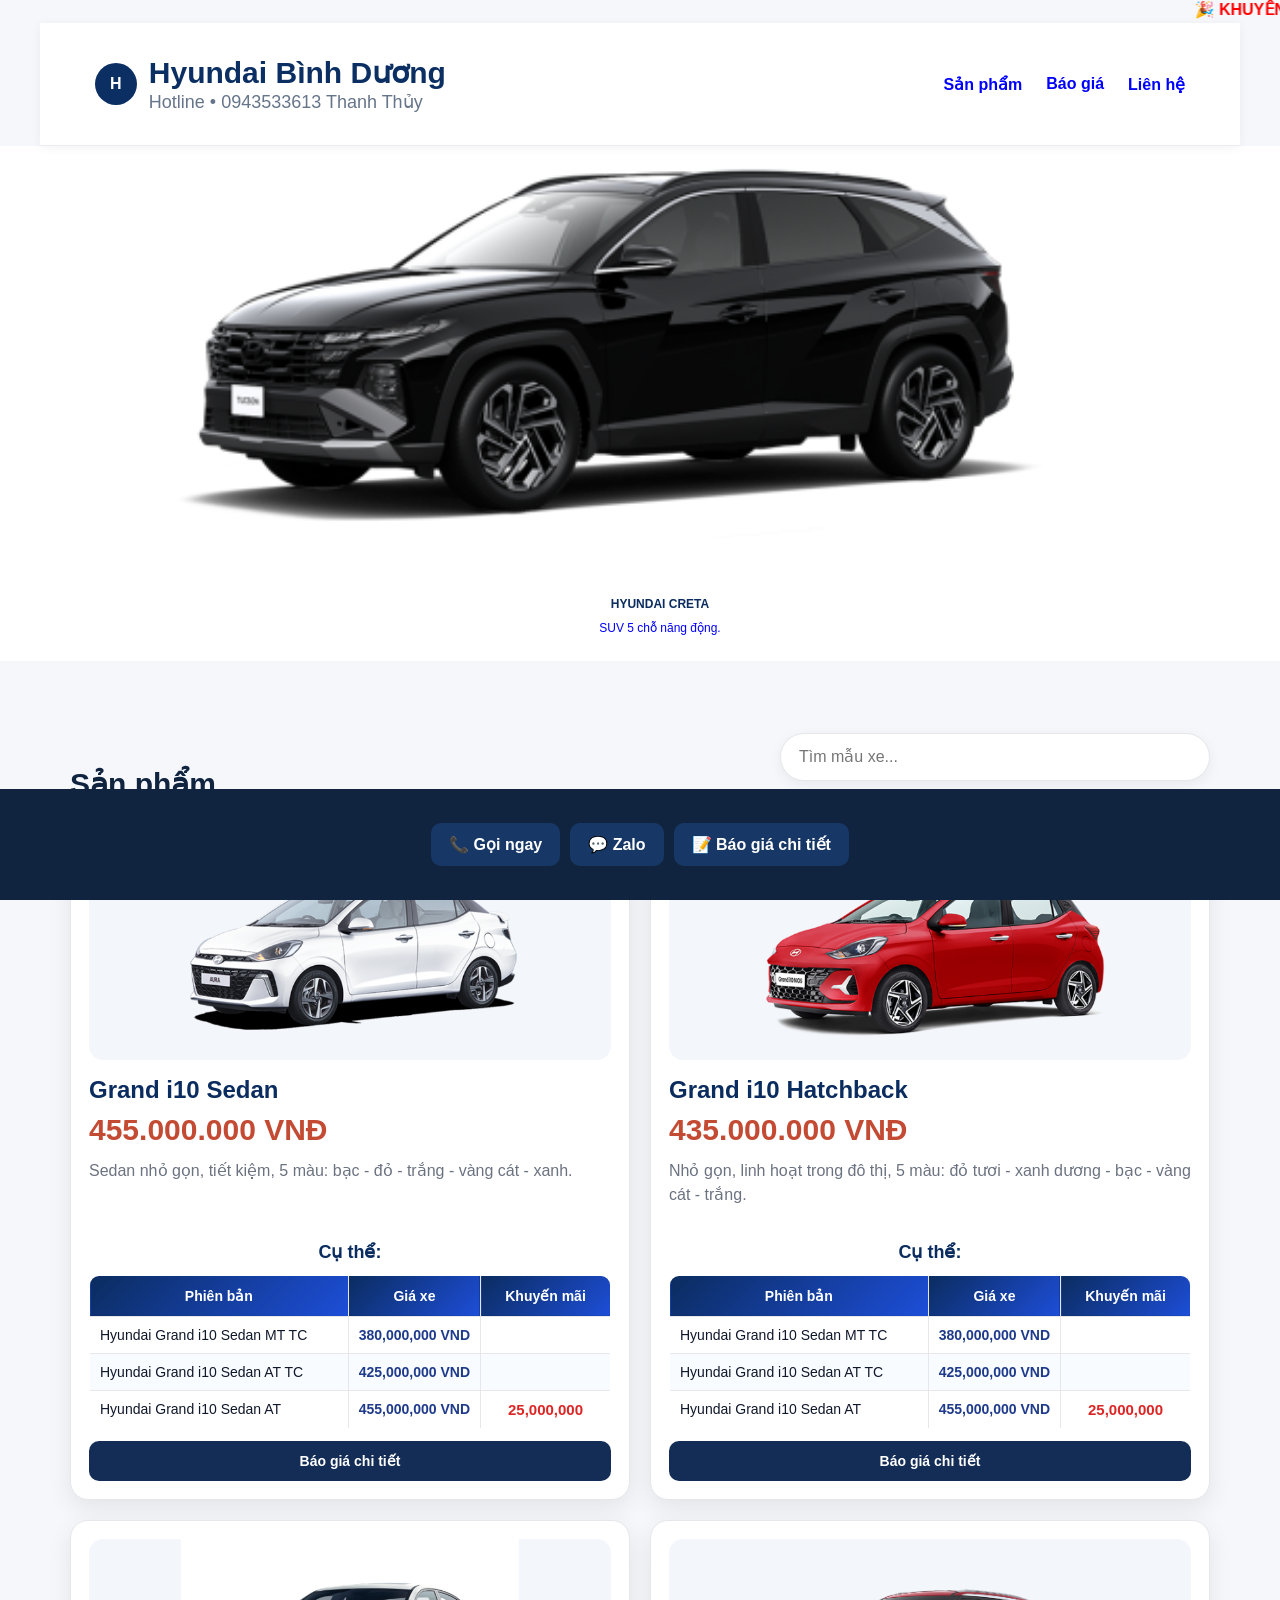
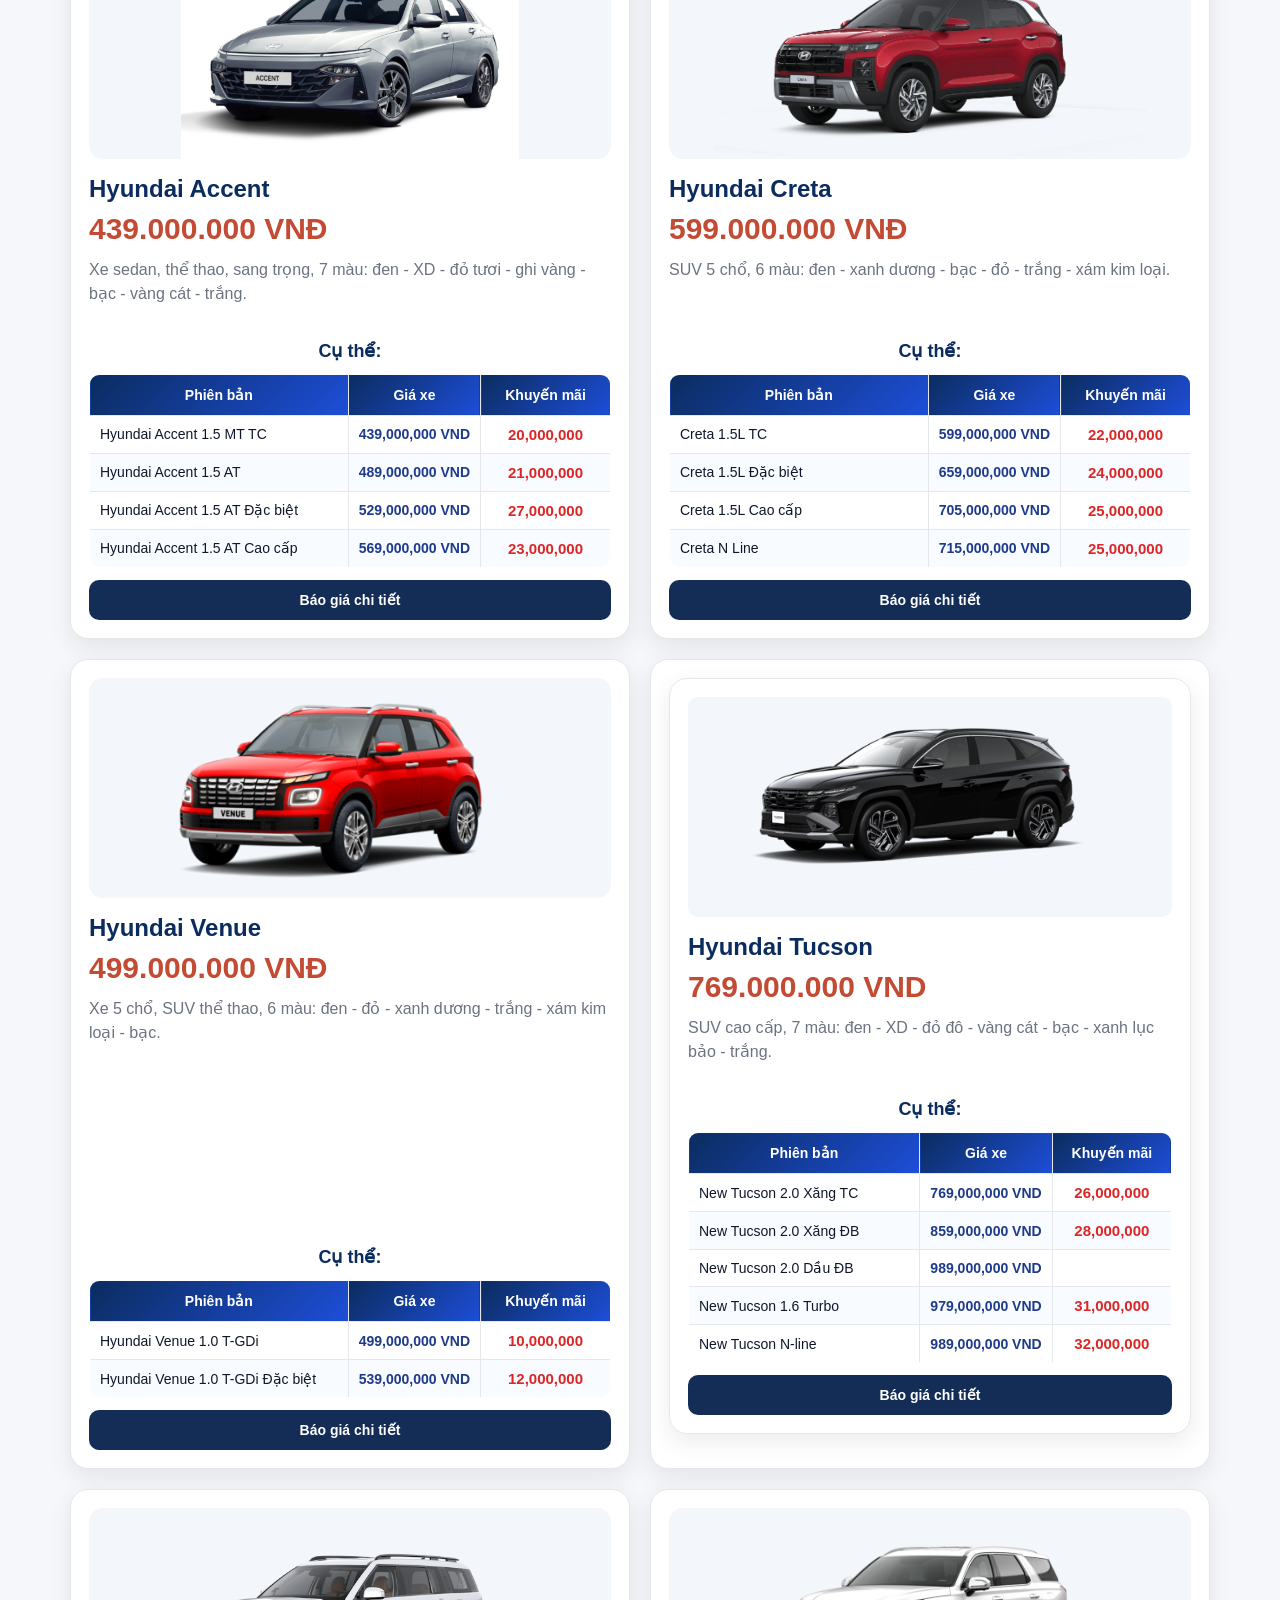
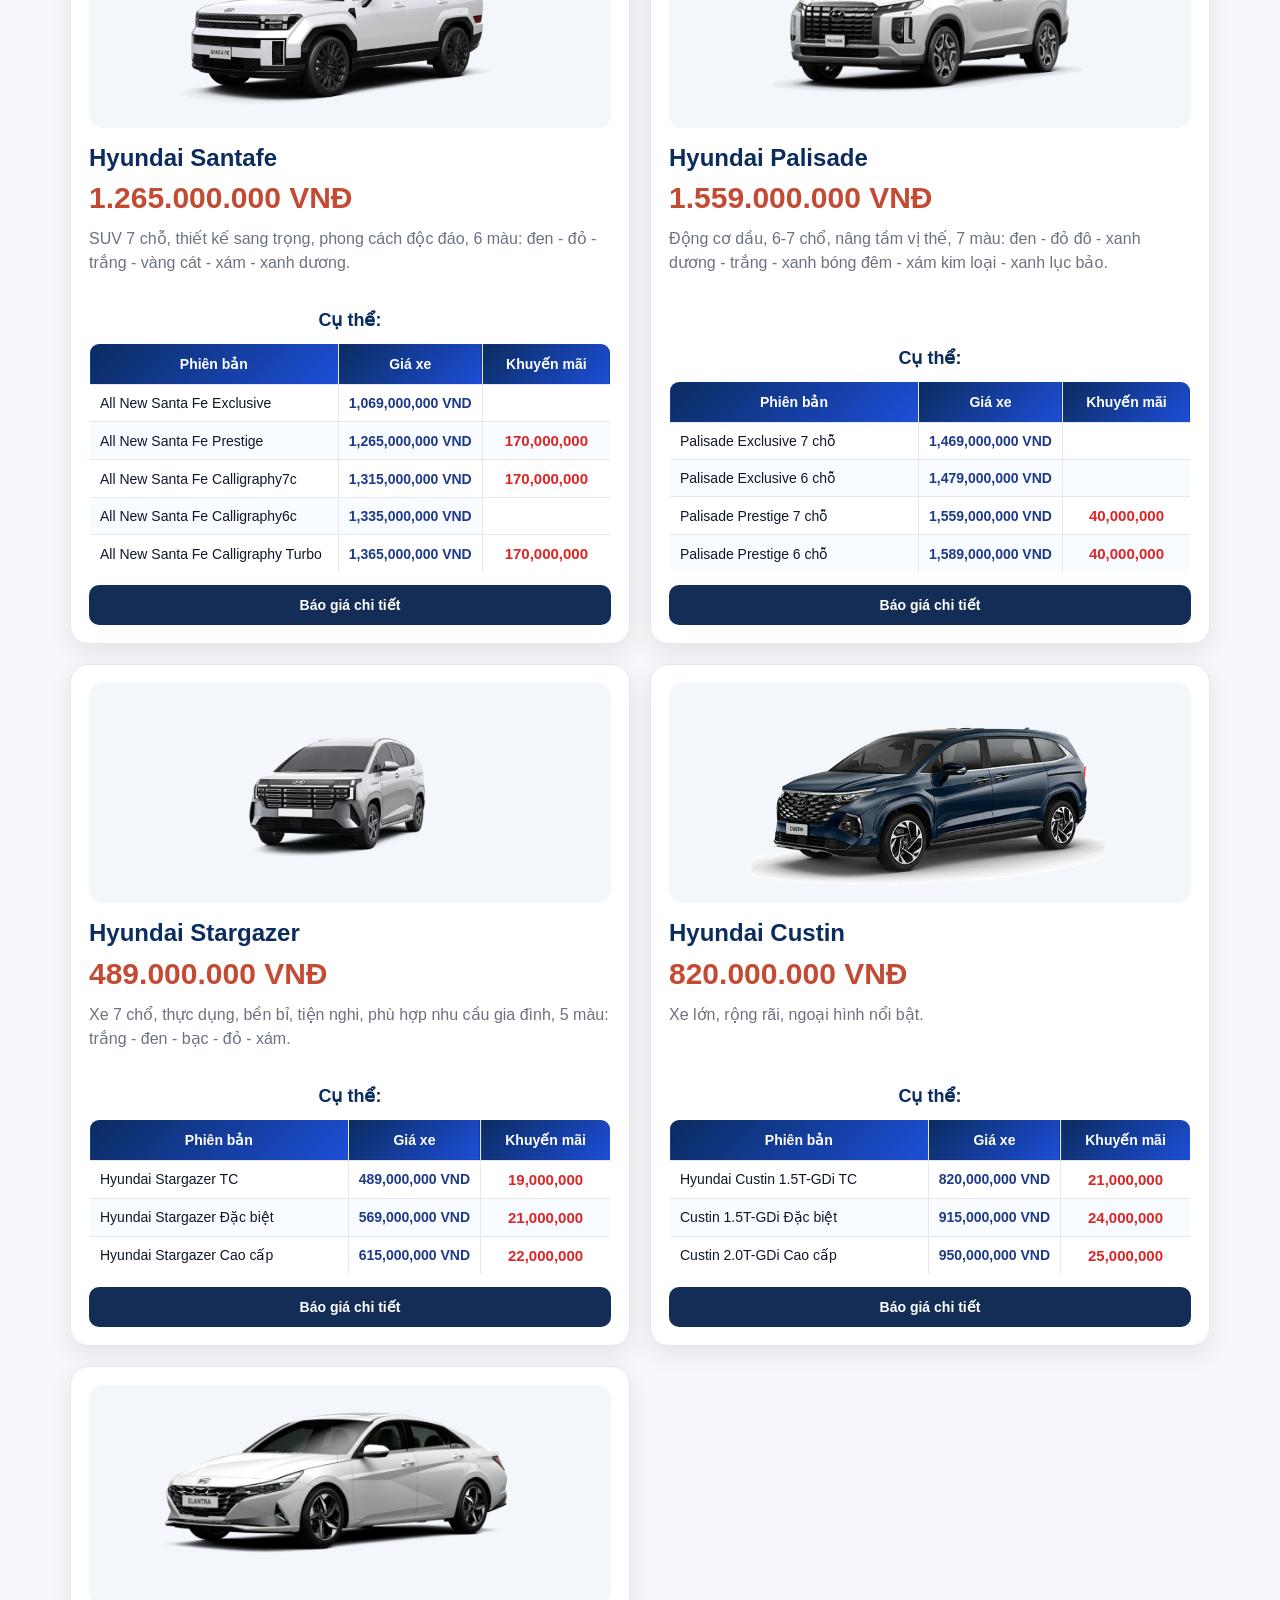
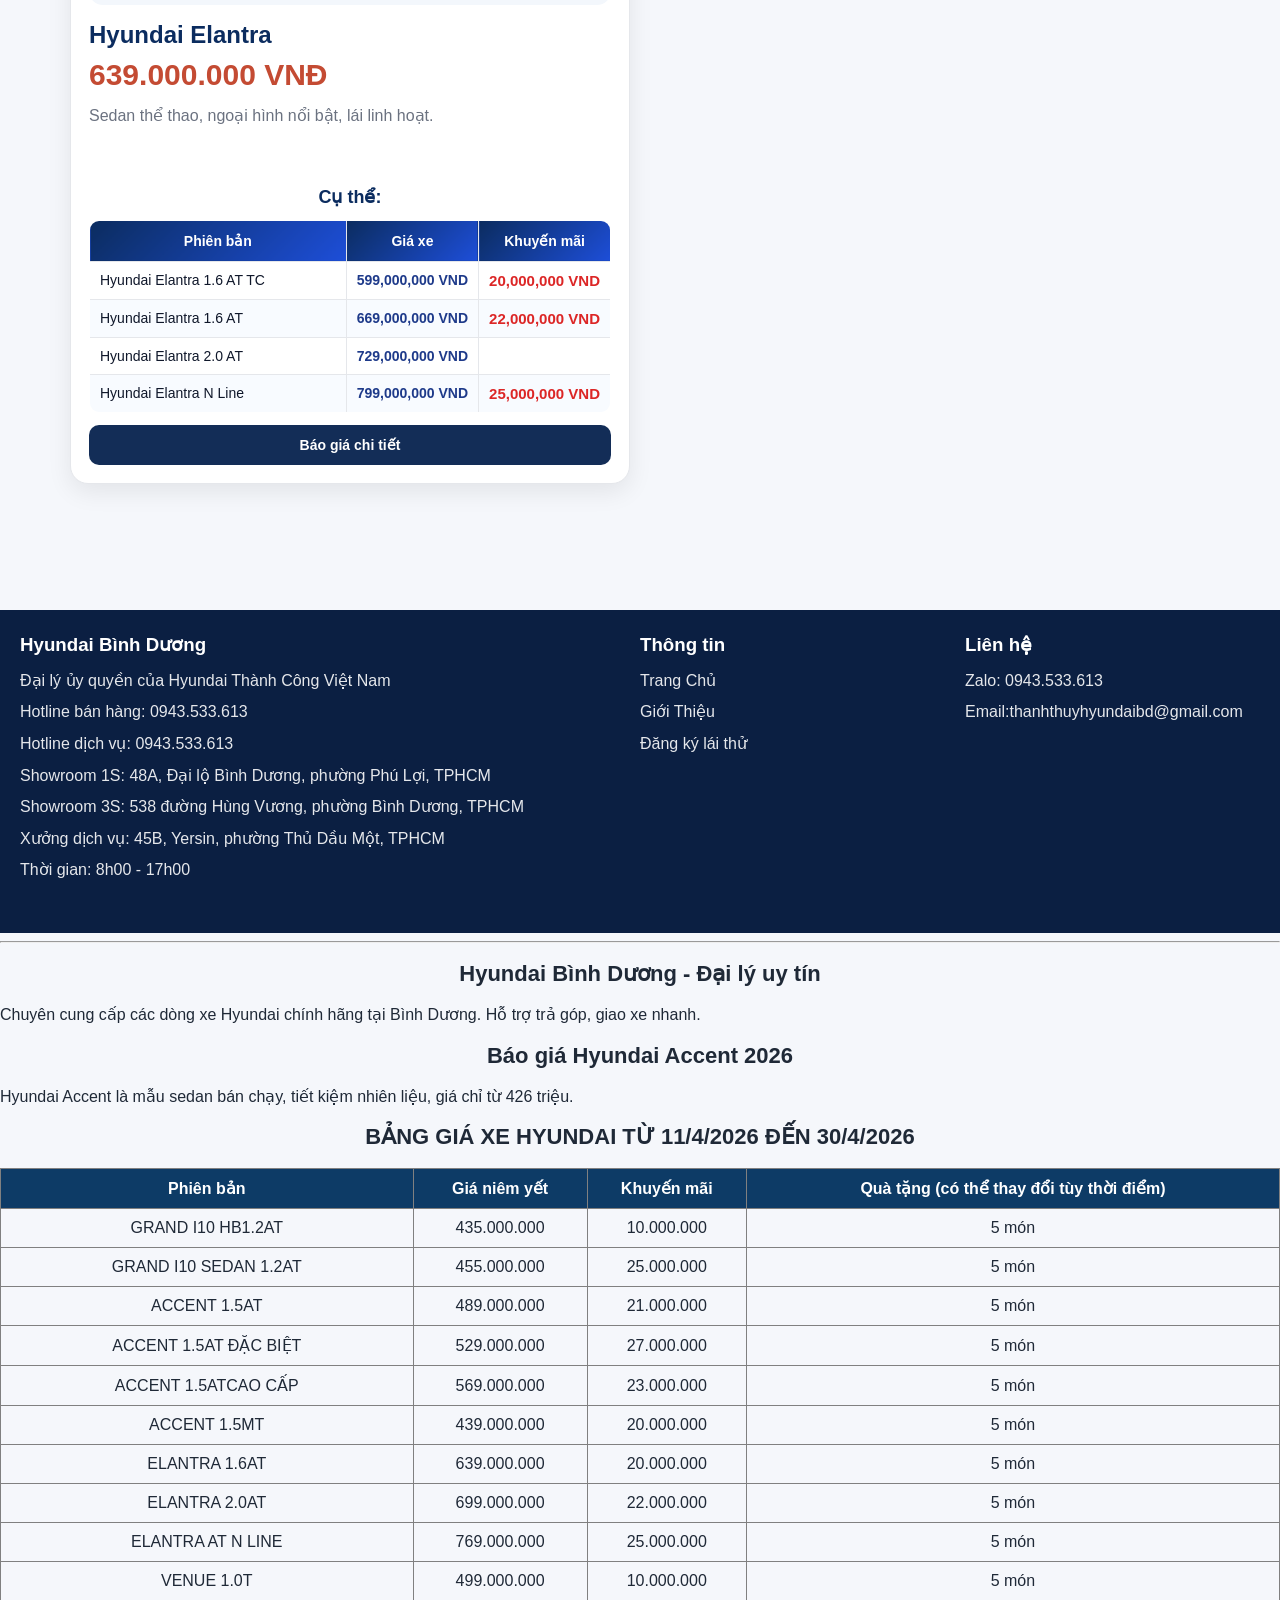
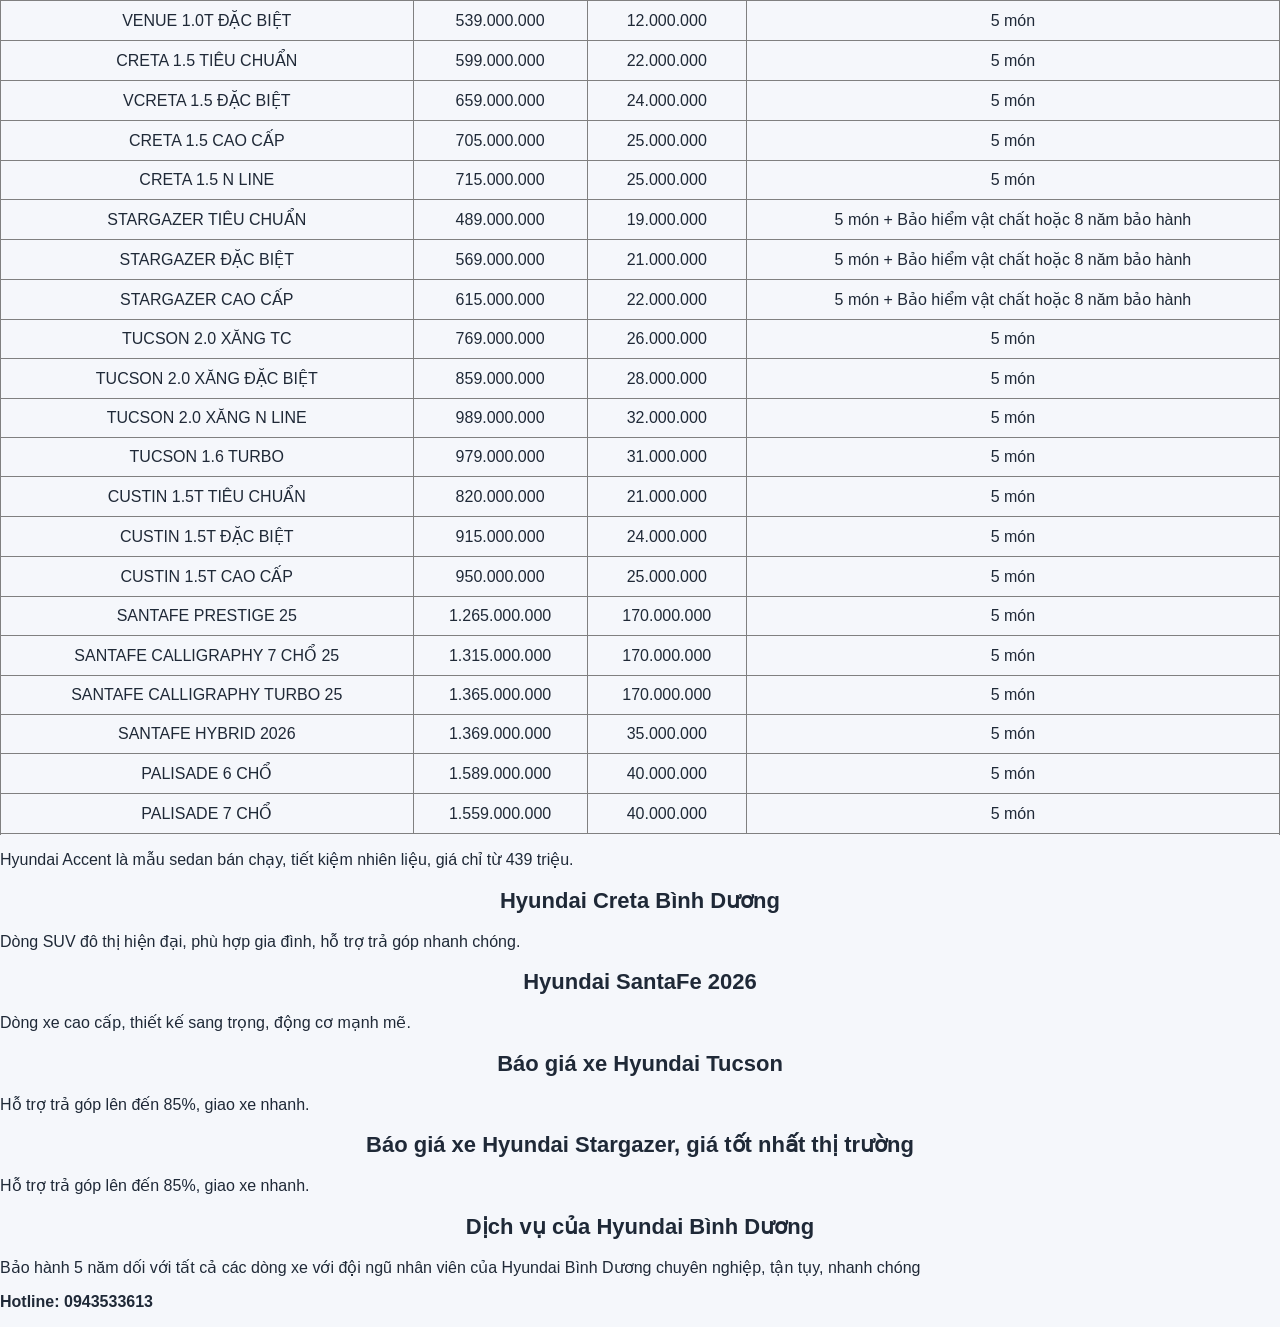
==== commit 2dccf104: "Update index.html" ====
--- a/index.html
+++ b/index.html
@@ -1137,7 +1137,13 @@
 </head>
 <body>
 
-
+ <!-- CHỮ CHẠY -->
+  <div class="promo-top">
+   <marquee scrollamount="2" style="color:red; font-weight:bold;">
+  🎉 KHUYẾN MÃI: TỪ NGÀY 11/4/2026 đến hết ngày 30/4/2026 - GIẢM GIÁ LÊN ĐẾN 170 TRIỆU ĐỒNG + QUÀ TẶNG + BẢO HIỂM (liên hệ 0943.533.613 để đượctư vấn chi tiết)🎉
+</marquee>
+
+  </div>
   <header class="topbar">
     <div class="container row">
       <div class="brand">
@@ -1159,13 +1165,7 @@
   
 <section class="hero-banner">
 
-  <!-- CHỮ CHẠY -->
-  <div class="promo-text">
-   <marquee scrollamount="2" style="color:red; font-weight:bold;">
-  🎉 KHUYẾN MÃI: TỪ NGÀY 11/4/2026 đến hết ngày 30/4/2026 - GIẢM GIÁ LÊN ĐẾN 170 TRIỆU ĐỒNG + QUÀ TẶNG + BẢO HIỂM (liên hệ 0943.533.613 để đượctư vấn chi tiết)🎉
-</marquee>
-
-  </div>
+ 
 
   <div class="hero-text">
     <h1 id="bannerTitle">HYUNDAI TUCSON</h1>
